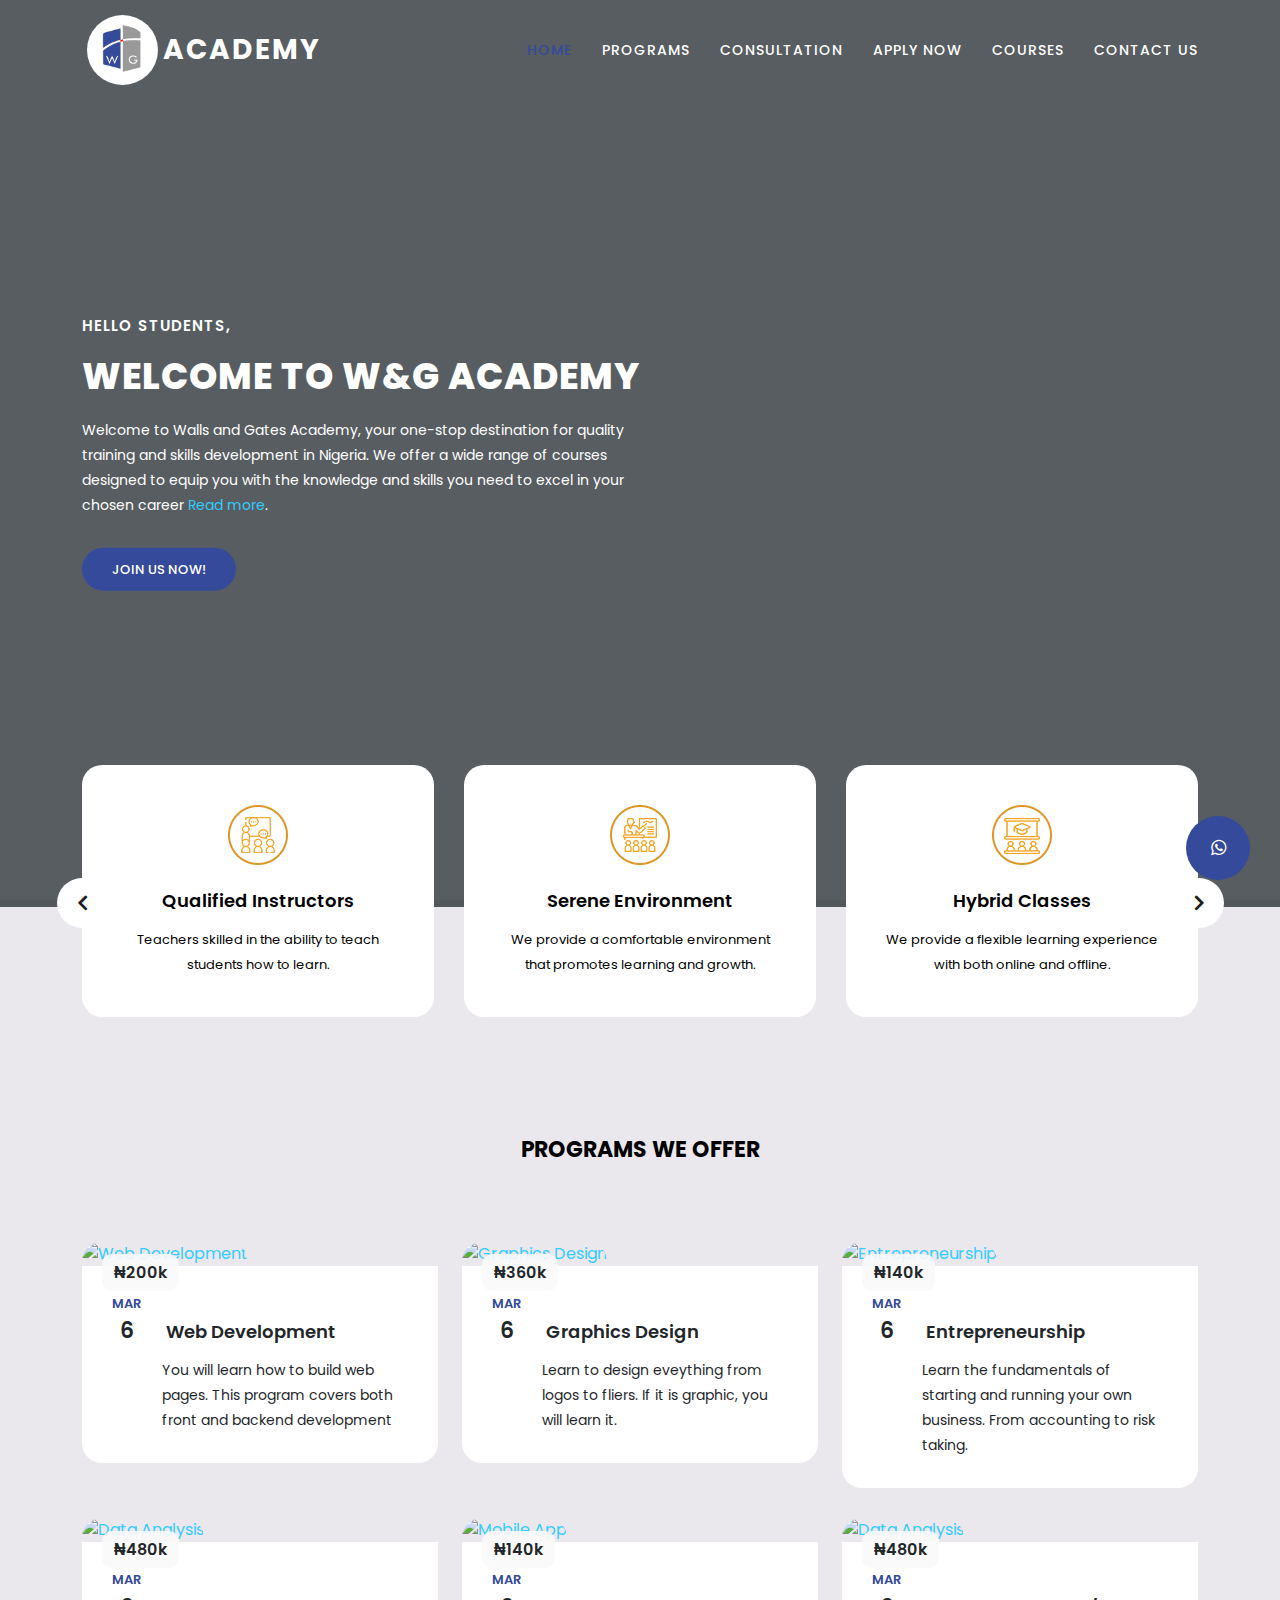
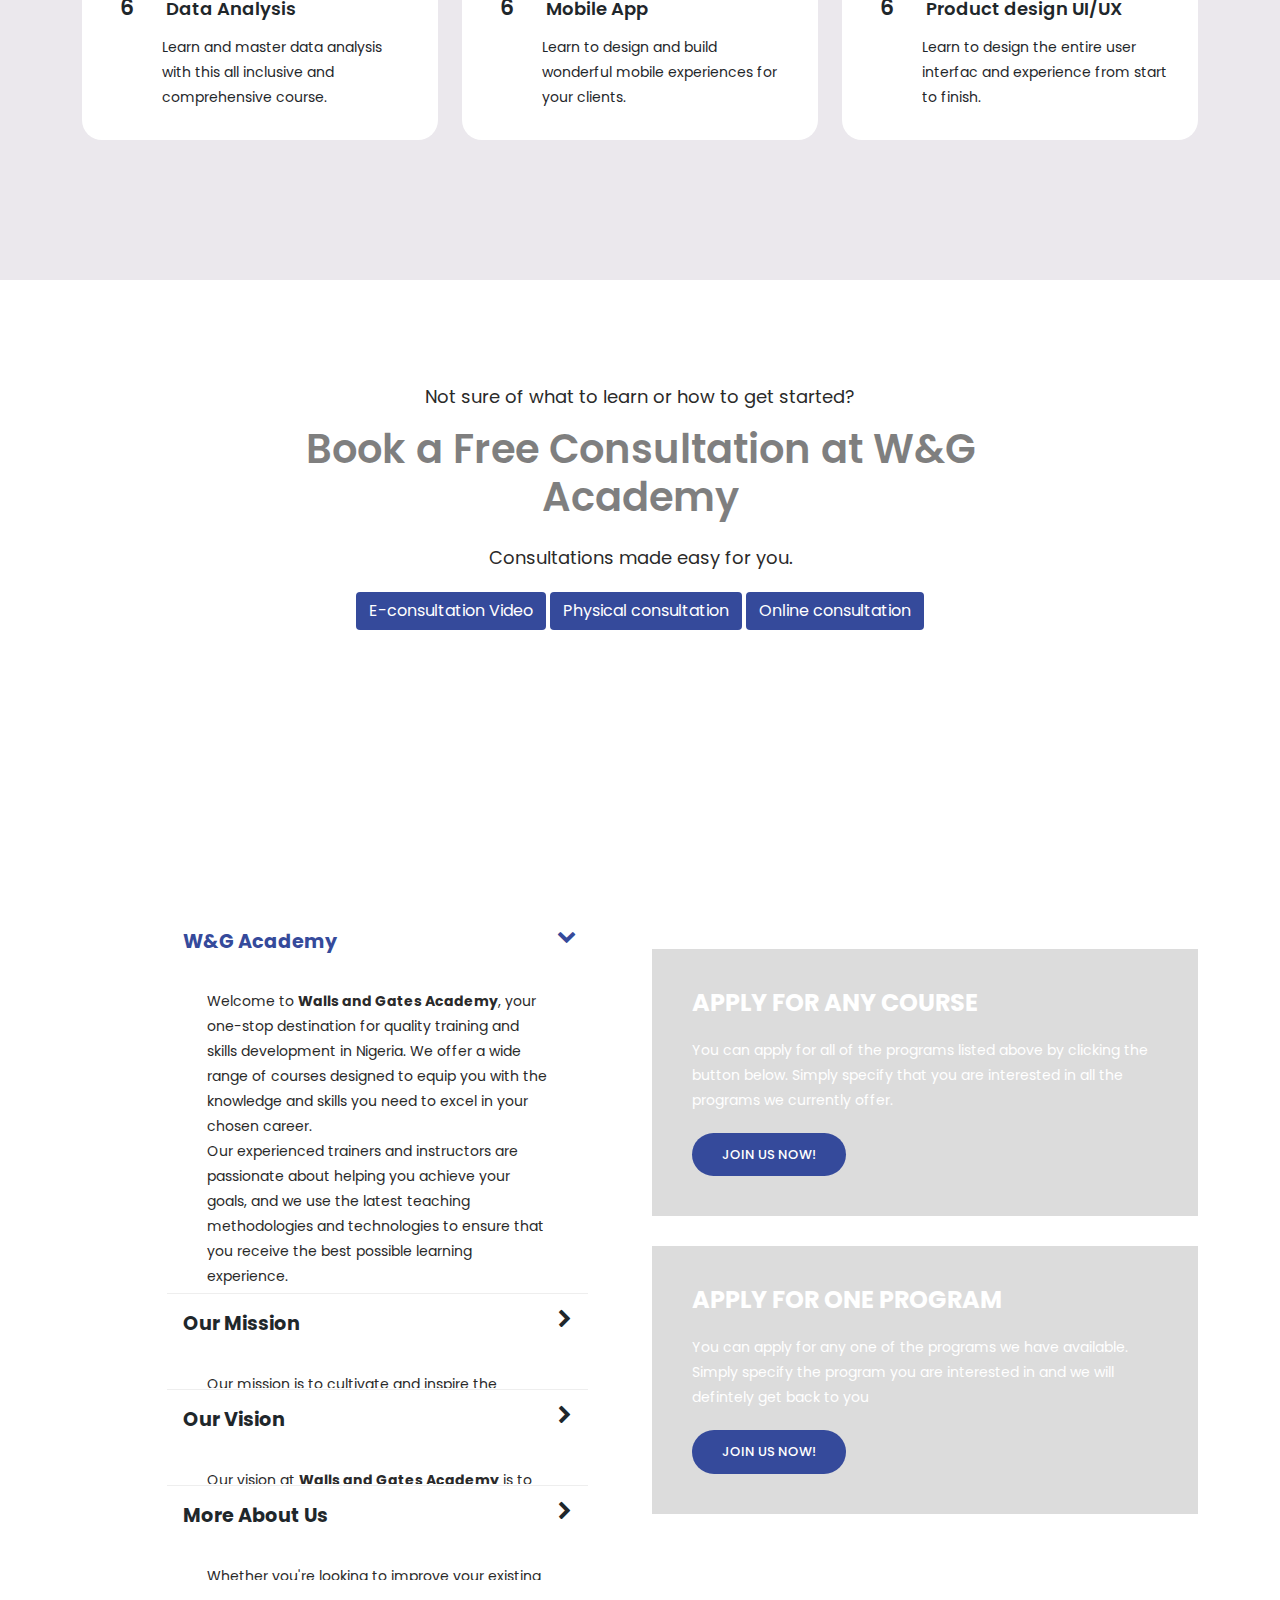
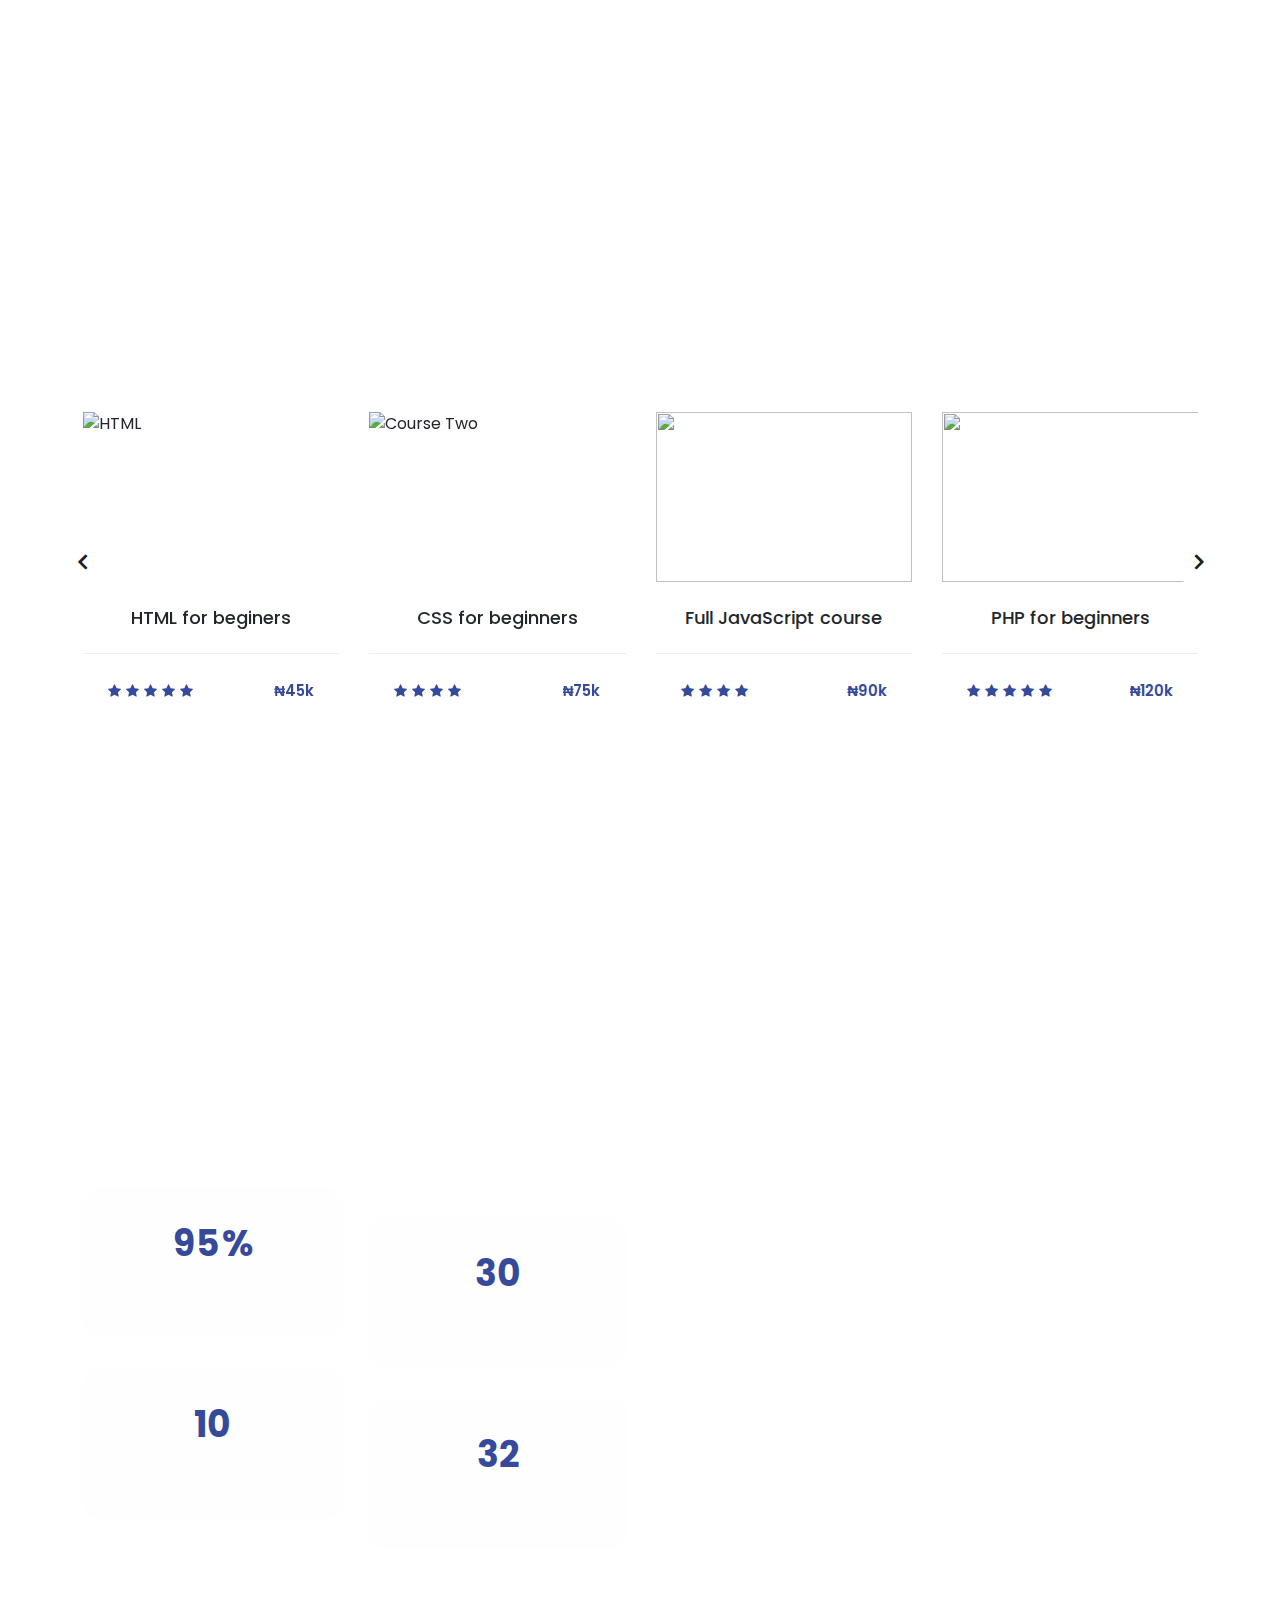
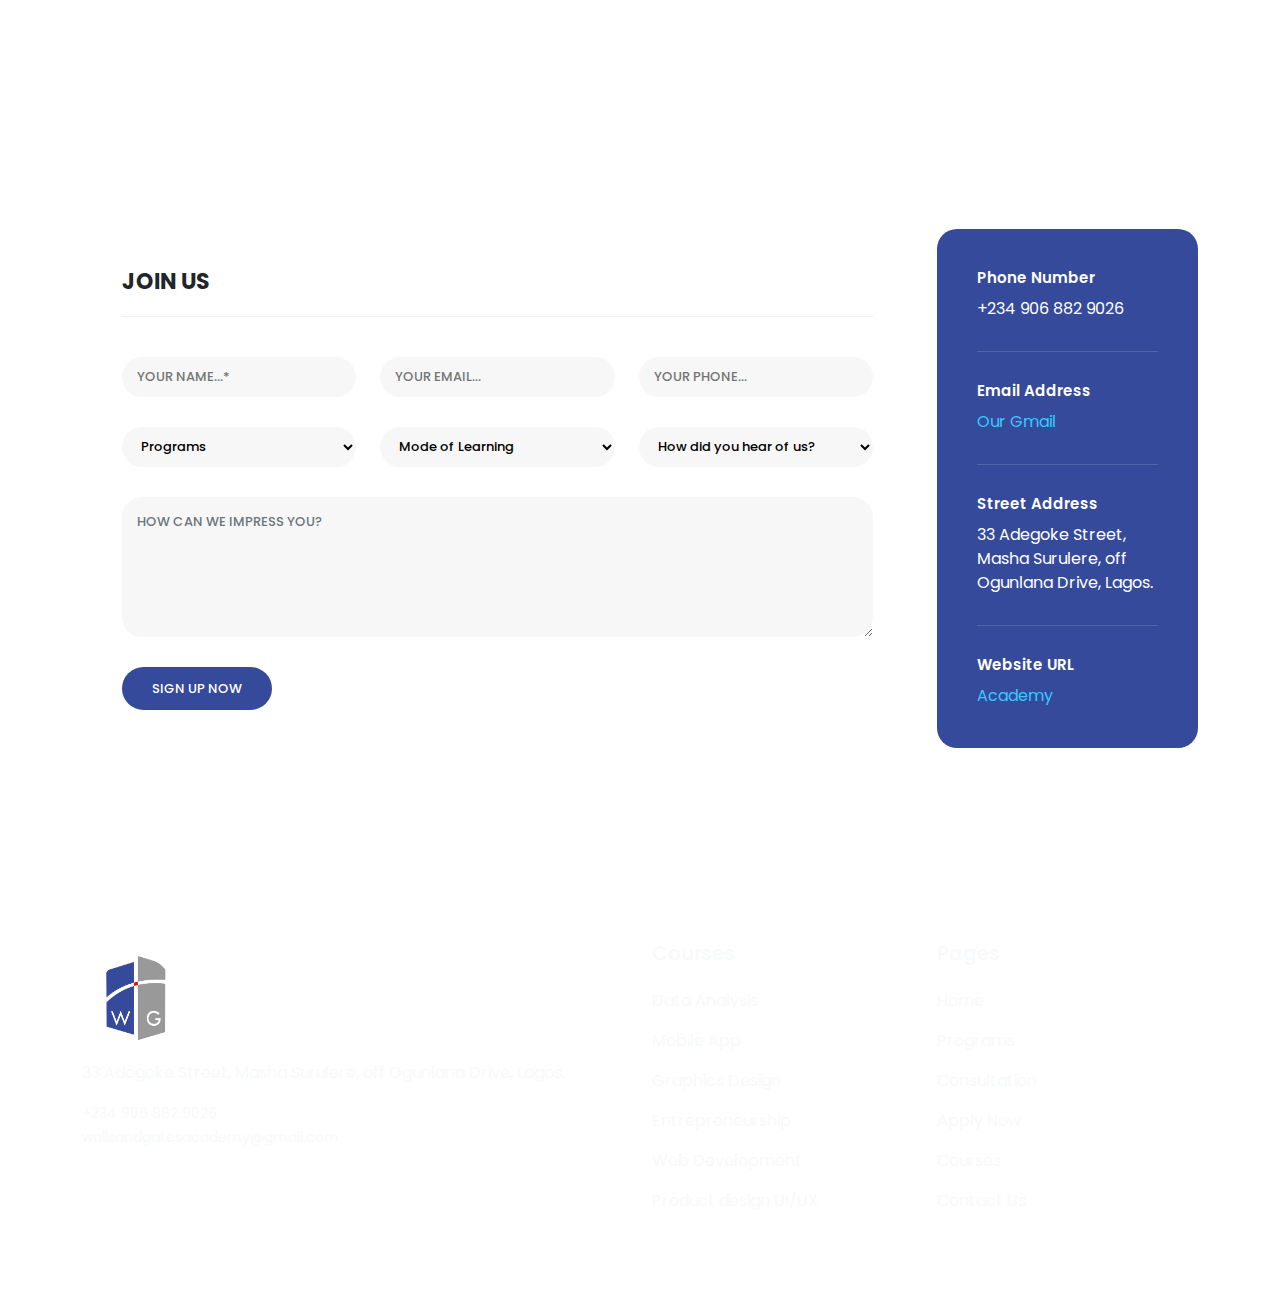
==== index.html @ b7687b54 "made changes" ====
<!DOCTYPE html>
<html lang="en">

  <head>

    <meta charset="utf-8">
    <meta name="viewport" content="width=device-width,initial-scale=1,user-scalable=no, shrink-to-fit=no">
    <!-- <meta name="description" content=""> -->
    <meta name="author" content="joshytheprogrammer">
    <link href="https://fonts.googleapis.com/css?family=Poppins:100,200,300,400,500,600,700,800,900" rel="stylesheet">
    <link rel="icon" type="image/x-icon" href="/favicon.ico">

    <title>Walls and Gates Academy</title>

    <!-- Bootstrap core CSS -->
    <link href="vendor/bootstrap/css/bootstrap.min.css" rel="stylesheet">


    <!-- Additional CSS Files -->
    <link rel="stylesheet" href="assets/css/fontawesome.css">
    <link rel="stylesheet" href="assets/css/style.css">
    <link rel="stylesheet" href="assets/css/owl.css">
    <link rel="stylesheet" href="assets/css/lightbox.css">
  </head>

<body>
  <!-- ***** Header Area Start ***** -->
  <header class="header-area header-sticky">
      <div class="container">
          <div class="row">
              <div class="col-12">
                  <nav class="main-nav">
                      <!-- ***** Logo Start ***** -->
                      <a href="index.html" class="logo">
                        <img src="assets/images/logo_2.png" alt="Logo Image">
                         Academy
                      </a>
                      <!-- ***** Logo End ***** -->
                      <!-- ***** Menu Start ***** -->
                      <ul class="nav">
                          <li class="scroll-to-section"><a href="#top" class="active">Home</a></li>
                          <li><a href="#meetings">Programs</a></li>
                          <li class="scroll-to-section"><a href="#consultation">Consultation</a></li>
                          <li class="scroll-to-section"><a href="#apply">Apply Now</a></li>
                          <!-- <li class="has-sub">
                              <a href="javascript:void(0)">Pages</a>
                              <ul class="sub-menu">
                                  <li><a href="meetings.html">Upcoming Programs</a></li>
                                  <li><a href="meeting-details.html">Meeting Details</a></li>
                              </ul>
                          </li> -->
                          <li class="scroll-to-section"><a href="#courses">Courses</a></li> 
                          <li class="scroll-to-section"><a href="#contact">Contact Us</a></li> 
                      </ul>        
                      <a class='menu-trigger'>
                          <span>Menu</span>
                      </a>
                      <!-- ***** Menu End ***** -->
                  </nav>
              </div>
          </div>
      </div>
  </header>
  <!-- ***** Header Area End ***** -->

  <!-- ***** Main Banner Area Start ***** -->
  <section class="section main-banner" id="top" data-section="section1">
      <video autoplay muted loop id="bg-video">
          <source src="https://res.cloudinary.com/dsgvwxygr/video/upload/v1677576809/wandgacademy/black_students_tvolcu.mp4" type="video/mp4" />
      </video>

      <div class="video-overlay header-text">
          <div class="container">
            <div class="row">
              <div class="col-lg-12">
                <div class="caption">
              <h6>Hello Students,</h6>
              <h2>Welcome to W&G Academy</h2>
              <p>Welcome to Walls and Gates Academy, your one-stop destination for quality training and skills development in Nigeria. We offer a wide range of courses designed to equip you with the knowledge and skills you need to excel in your chosen career <a href="#apply">Read more</a>.</p>
              <div class="main-button-red">
                  <div class="scroll-to-section"><a href="#contact">Join Us Now!</a></div>
              </div>
          </div>
              </div>
            </div>
          </div>
      </div>
  </section>
  
  <!-- ***** Main Banner Area End ***** -->

  <section class="services">
    <div class="container">
      <div class="row">
        <div class="col-lg-12">
          <div class="owl-service-item owl-carousel">
          
            <div class="item">
              <div class="icon">
                <img src="assets/images/service-icon-01.png" alt="">
              </div>
              <div class="down-content">
                <h4>Qualified Instructors</h4>
                <p>Teachers skilled in the ability to teach students how to learn.</p>
              </div>
            </div>
            
            <div class="item">
              <div class="icon">
                <img src="assets/images/service-icon-02.png" alt="">
              </div>
              <div class="down-content">
                <h4>Serene Environment</h4>
                <p>We provide a comfortable environment that promotes learning and growth.</p>
              </div>
            </div>
            
            <div class="item">
              <div class="icon">
                <img src="assets/images/service-icon-03.png" alt="">
              </div>
              <div class="down-content">
                <h4>Hybrid Classes</h4>
                <p>We provide a flexible learning experience with both online and offline.</p>
              </div>
            </div>
            
            <div class="item">
              <div class="icon">
                <img src="assets/images/service-icon-02.png" alt="">
              </div>
              <div class="down-content">
                <h4>Personalized Training</h4>
                <p>Join us for a personalized learning journey that meets your needs and goals.</p>
              </div>
            </div>
            
            <div class="item">
              <div class="icon">
                <img src="assets/images/service-icon-03.png" alt="">
              </div>
              <div class="down-content">
                <h4>Bespoke Courses</h4>
                <p>Enjoy an immersive learning experience that will help you stay ahead of the curve.</p>
              </div>
            </div>

            <div class="item">
              <div class="icon">
                <img src="assets/images/service-icon-03.png" alt="">
              </div>
              <div class="down-content">
                <h4>Affordable Tuition</h4>
                <p>Join us for a transformative learning experience that won't break the bank.</p>
              </div>
            </div>
            
          </div>
        </div>
      </div>
    </div>
  </section>

  <section class="upcoming-meetings" id="meetings">
    <div class="container">
      <div class="row">
        <div class="col-lg-12">
          <div class="section-heading">
            <h2>Programs we offer</h2>
          </div>
        </div>
        <div class="col-lg-12">
          <div class="row">
            <div class="col-lg-4">
              <div class="meeting-item">
                <div class="thumb">
                  <div class="price">
                    <span>₦200k</span>
                  </div>
                  <a href="#l"><img src="https://images.pexels.com/photos/270632/pexels-photo-270632.jpeg?auto=compress&cs=tinysrgb&w=370&h=215&dpr=1" alt="Web Development"></a>
                </div>
                <div class="down-content">
                  <div class="date">
                    <h6>Mar <span>6</span></h6>
                  </div>
                  <a href="#"><h4>Web Development</h4></a>
                  <p>You will learn how to build web pages. This program covers both front and backend development</p>
                </div>
              </div>
            </div>
            <div class="col-lg-4">
              <div class="meeting-item">
                <div class="thumb">
                  <div class="price">
                    <span>₦360k</span>
                  </div>
                  <a href=#"><img src="https://images.pexels.com/photos/1779487/pexels-photo-1779487.jpeg?auto=compress&cs=tinysrgb&w=370&h=215&dpr=1" alt="Graphics Design"></a>
                </div>
                <div class="down-content">
                  <div class="date">
                    <h6>Mar <span>6</span></h6>
                  </div>
                  <a href="#"><h4>Graphics Design</h4></a>
                  <p>Learn to design eveything from logos to fliers. If it is graphic, you will learn it.</p>
                </div>
              </div>
            </div>
            <div class="col-lg-4">
              <div class="meeting-item">
                <div class="thumb">
                  <div class="price">
                    <span>₦140k</span>
                  </div>
                  <a href="#"><img src="https://images.pexels.com/photos/6956183/pexels-photo-6956183.jpeg?auto=compress&cs=tinysrgb&w=370&h=215&dpr=1" alt="Entrepreneurship"></a>
                </div>
                <div class="down-content">
                  <div class="date">
                    <h6>Mar <span>6</span></h6>
                  </div>
                  <a href="#"><h4>Entrepreneurship</h4></a>
                  <p>Learn the fundamentals of starting and running your own business. From accounting to risk taking. </p>
                </div>
              </div>
            </div>
            <div class="col-lg-4">
              <div class="meeting-item">
                <div class="thumb">
                  <div class="price">
                    <span>₦480k</span>
                  </div>
                  <a href="#"><img src="https://images.pexels.com/photos/186461/pexels-photo-186461.jpeg?auto=compress&cs=tinysrgb&w=370&h=215&dpr=1" alt="Data Analysis"></a>
                </div>
                <div class="down-content">
                  <div class="date">
                    <h6>Mar <span>6</span></h6>
                  </div>
                  <a href="#"><h4>Data Analysis</h4></a>
                  <p>Learn and master data analysis with this all inclusive and comprehensive course.</p>
                </div>
              </div>
            </div>
            <div class="col-lg-4">
              <div class="meeting-item">
                <div class="thumb">
                  <div class="price">
                    <span>₦140k</span>
                  </div>
                  <a href="#"><img src="https://images.pexels.com/photos/607812/pexels-photo-607812.jpeg?auto=compress&cs=tinysrgb&w=370&h=215&dpr=1" alt="Mobile App"></a>
                </div>
                <div class="down-content">
                  <div class="date">
                    <h6>Mar <span>6</span></h6>
                  </div>
                  <a href="#"><h4>Mobile App</h4></a>
                  <p>Learn to design and build wonderful mobile experiences for your clients.</p>
                </div>
              </div>
            </div>
            <div class="col-lg-4">
              <div class="meeting-item">
                <div class="thumb">
                  <div class="price">
                    <span>₦480k</span>
                  </div>
                  <a href="#"><img src="https://images.pexels.com/photos/196644/pexels-photo-196644.jpeg?auto=compress&cs=tinysrgb&w=370&h=215&dpr=1" alt="Data Analysis"></a>
                </div>
                <div class="down-content">
                  <div class="date">
                    <h6>Mar <span>6</span></h6>
                  </div>
                  <a href="#"><h4>Product design UI/UX</h4></a>
                  <p>Learn to design the entire user interfac and experience from start to finish.</p>
                </div>
              </div>
            </div>
          </div>
        </div>
      </div>
    </div>
  </section>

  <section class="consultation" id="consultation">
    <div class="container">
      <div class="row justify-content-center">
        <div class="col-md-8 px-3 position-relative text-black-50 mb-3 text-center">
          <p class="mt-4 pe-0">Not sure of what to learn or how to get started?</p>
          <h2 class="display-6 position-relative fc">Book a Free Consultation at W&G Academy</h2>
          <p class="mt-4 mb-2 pe-0">Consultations made easy for you.</p>
          <div class="btn-links">
            <a class="btn" href="https://www.youtube.com/embed/AdORN0Irp7Y">E-consultation Video</a>
            <a class="btn" href="https://wa.me/2349068829026?text=Hello%20WG%20Academy%2C%20I%20would%20like%20to%20book%20a%20physical%20consultation">Physical consultation</a>
            <a class="btn" href="https://wa.me/2349068829026?text=Hello%20WG%20Academy%2C%20I%20would%20like%20to%20book%20an%20online%20consultation">Online consultation</a>
          </div>
        </div>
      </div>
    </div>
  </section>

  <section class="apply-now" id="apply">
    <div class="container">
      <div class="row">
        <div class="col-lg-6">
          <div class="accordions is-first-expanded">
            <article class="accordion">
                <div class="accordion-head">
                    <span>W&G Academy</span>
                    <span class="icon">
                        <i class="icon fa fa-chevron-right"></i>
                    </span>
                </div>
                <div class="accordion-body">
                    <div class="content">
                        <p>Welcome to <b>Walls and Gates Academy</b>, your one-stop destination for quality training and skills development in Nigeria. We offer a wide range of courses designed to equip you with the knowledge and skills you need to excel in your chosen career. <br>
                        Our experienced trainers and instructors are passionate about helping you achieve your goals, and we use the latest teaching methodologies and technologies to ensure that you receive the best possible learning experience.</p>
                    </div>
                </div>
            </article>
            <article class="accordion">
                <div class="accordion-head">
                    <span>Our Mission</span>
                    <span class="icon">
                        <i class="icon fa fa-chevron-right"></i>
                    </span>
                </div>
                <div class="accordion-body">
                    <div class="content">
                        <p>Our mission is to cultivate and inspire the leaders of tomorrow by fostering a learning environment that encourages curiosity, creativity, and critical thinking. <br> We believe in the power of education to transform lives and communities, and we are committed to providing our students with the knowledge, skills, and experiences they need to succeed in a rapidly changing world. <br> Our goal is to create a supportive and inclusive community where every student feels valued, challenged, and empowered to reach their full potential.</p>
                    </div>
                </div>
            </article>
            <article class="accordion">
                <div class="accordion-head">
                    <span>Our Vision</span>
                    <span class="icon">
                        <i class="icon fa fa-chevron-right"></i>
                    </span>
                </div>
                <div class="accordion-body">
                    <div class="content">
                        <p>Our vision at <b>Walls and Gates Academy</b> is to empower and inspire the next generation of Nigerian leaders through a trans-formative educational experience that cultivates critical thinking, creative problem solving, and a lifelong love for learning and growing. <br> We strive to create a diverse and inclusive community that values each student's unique talent and provides them with the tools and opportunities to reach their full potential while making a positive impact on the world.</p>
                    </div>
                </div>
            </article>
            <article class="accordion last-accordion">
                <div class="accordion-head">
                    <span>More About Us</span>
                    <span class="icon">
                        <i class="icon fa fa-chevron-right"></i>
                    </span>
                </div>
                <div class="accordion-body">
                    <div class="content">
                        <p>
                          Whether you're looking to improve your existing skills, gain new ones, or start a new career, we have the right course for you. Our courses are tailored to meet the needs of both individuals and corporate organizations, and we offer flexible scheduling options to accommodate your busy lifestyle. <br> At <b>Walls and Gates Academy</b>, we believe that learning should be fun and engaging, which is why we incorporate interactive activities, case studies, and real-world scenarios into our training programs. This not only makes learning more enjoyable but also helps you to retain information better and apply what you have learned in your workplace. <br>
                          So, why wait? Start your journey to success today by enrolling in one of our courses. Browse our course catalog, read reviews from our satisfied students, and contact us to schedule a consultation with one of our trainers. Let us help you reach your full potential!</p>
                    </div>
                </div>
            </article>
        </div>
        </div>
        <div class="col-lg-6 align-self-center">
          <div class="row">
            <div class="col-lg-12">
              <div class="item">
                <h3>APPLY FOR ANY COURSE</h3>
                <p>You can apply for all of the programs listed above by clicking the button below. Simply specify that you are interested in all the programs we currently offer.</p>
                <div class="main-button-red">
                  <div class="scroll-to-section"><a href="#contact">Join Us Now!</a></div>
              </div>
              </div>
            </div>
            <div class="col-lg-12">
              <div class="item">
                <h3>APPLY FOR ONE PROGRAM</h3>
                <p>You can apply for any one of the programs we have available. Simply specify the program you are interested in and we will defintely get back to you</p>
                <div class="main-button-yellow">
                  <div class="scroll-to-section"><a href="#courses">Join Us Now!</a></div>
              </div>
              </div>
            </div>
          </div>
        </div>
      </div>
    </div>
  </section>

  <section class="our-courses" id="courses">
    <div class="container">
      <div class="row">
        <div class="col-lg-12">
          <div class="section-heading">
            <h2>Our Popular Courses</h2>
          </div>
        </div>
        <div class="col-lg-12">
          <div class="owl-courses-item owl-carousel">
            <div class="item">
              <img src="https://images.pexels.com/photos/14553709/pexels-photo-14553709.jpeg?auto=compress&cs=tinysrgb&w=270&h=170&dpr=1" alt="HTML">
              <div class="down-content">
                <h4>HTML for beginers</h4>
                <div class="info">
                  <div class="row">
                    <div class="col-8">
                      <ul>
                        <li><i class="fa fa-star"></i></li>
                        <li><i class="fa fa-star"></i></li>
                        <li><i class="fa fa-star"></i></li>
                        <li><i class="fa fa-star"></i></li>
                        <li><i class="fa fa-star"></i></li>
                      </ul>
                    </div>
                    <div class="col-4">
                       <span>₦45k</span>
                    </div>
                  </div>
                </div>
              </div>
            </div>
            <div class="item">
              <img src="https://images.pexels.com/photos/14553706/pexels-photo-14553706.jpeg?auto=compress&cs=tinysrgb&w=270&h=170&dpr=1" alt="Course Two">
              <div class="down-content">
                <h4>CSS for beginners</h4>
                <div class="info">
                  <div class="row">
                    <div class="col-8">
                      <ul>
                        <li><i class="fa fa-star"></i></li>
                        <li><i class="fa fa-star"></i></li>
                        <li><i class="fa fa-star"></i></li>
                        <li><i class="fa fa-star"></i></li>
                      </ul>
                    </div>
                    <div class="col-4">
                       <span>₦75k</span>
                    </div>
                  </div>
                </div>
              </div>
            </div>
            <div class="item">
              <img src="https://images.pexels.com/photos/6424583/pexels-photo-6424583.jpeg?auto=compress&cs=tinysrgb&w=270&h=170&dpr=1" alt="">
              <div class="down-content">
                <h4>Full JavaScript course</h4>
                <div class="info">
                  <div class="row">
                    <div class="col-8">
                      <ul>
                        <li><i class="fa fa-star"></i></li>
                        <li><i class="fa fa-star"></i></li>
                        <li><i class="fa fa-star"></i></li>
                        <li><i class="fa fa-star"></i></li>
                      </ul>
                    </div>
                    <div class="col-4">
                       <span>₦90k</span>
                    </div>
                  </div>
                </div>
              </div>
            </div>
            <div class="item">
              <img src="https://images.pexels.com/photos/6424583/pexels-photo-6424583.jpeg?auto=compress&cs=tinysrgb&w=270&h=170&dpr=1" alt="">
              <div class="down-content">
                <h4>PHP for beginners</h4>
                <div class="info">
                  <div class="row">
                    <div class="col-8">
                      <ul>
                        <li><i class="fa fa-star"></i></li>
                        <li><i class="fa fa-star"></i></li>
                        <li><i class="fa fa-star"></i></li>
                        <li><i class="fa fa-star"></i></li>
                        <li><i class="fa fa-star"></i></li>
                      </ul>
                    </div>
                    <div class="col-4">
                       <span>₦120k</span>
                    </div>
                  </div>
                </div>
              </div>
            </div>
            <div class="item">
              <img src="https://images.unsplash.com/photo-1662026911591-335639b11db6?ixlib=rb-4.0.3&ixid=MnwxMjA3fDB8MHxwaG90by1wYWdlfHx8fGVufDB8fHx8&auto=format&fit=crop&w=862&q=80" alt="">
              <div class="down-content">
                <h4>Mastering SQL</h4>
                <div class="info">
                  <div class="row">
                    <div class="col-8">
                      <ul>
                        <li><i class="fa fa-star"></i></li>
                        <li><i class="fa fa-star"></i></li>
                        <li><i class="fa fa-star"></i></li>
                        <li><i class="fa fa-star"></i></li>
                        <li><i class="fa fa-star"></i></li>
                      </ul>
                    </div>
                    <div class="col-4">
                       <span>₦50k</span>
                    </div>
                  </div>
                </div>
              </div>
            </div>
            <div class="item">
              <img src="https://images.pexels.com/photos/6155010/pexels-photo-6155010.jpeg?auto=compress&cs=tinysrgb&w=270&h=170&dpr=1" alt="">
              <div class="down-content">
                <h4>Mastering Photoshop</h4>
                <div class="info">
                  <div class="row">
                    <div class="col-8">
                      <ul>
                        <li><i class="fa fa-star"></i></li>
                        <li><i class="fa fa-star"></i></li>
                        <li><i class="fa fa-star"></i></li>
                        <li><i class="fa fa-star"></i></li>
                        <li><i class="fa fa-star"></i></li>
                      </ul>
                    </div>
                    <div class="col-4">
                       <span>₦270k</span>
                    </div>
                  </div>
                </div>
              </div>
            </div>
            <div class="item">
              <img src="https://images.pexels.com/photos/374563/pexels-photo-374563.jpeg?auto=compress&cs=tinysrgb&w=270&h=170&dpr=1" alt="">
              <div class="down-content">
                <h4>Python for beginners</h4>
                <div class="info">
                  <div class="row">
                    <div class="col-8">
                      <ul>
                        <li><i class="fa fa-star"></i></li>
                        <li><i class="fa fa-star"></i></li>
                        <li><i class="fa fa-star"></i></li>
                        <li><i class="fa fa-star"></i></li>
                        <li><i class="fa fa-star"></i></li>
                      </ul>
                    </div>
                    <div class="col-4">
                       <span>₦300k</span>
                    </div>
                  </div>
                </div>
              </div>
            </div>
            <div class="item">
              <img src="https://images.pexels.com/photos/2599244/pexels-photo-2599244.jpeg?auto=compress&cs=tinysrgb&w=270&h=170&dpr=1" alt="">
              <div class="down-content">
                <h4>Machine Learning</h4>
                <div class="info">
                  <div class="row">
                    <div class="col-8">
                      <ul>
                        <li><i class="fa fa-star"></i></li>
                        <li><i class="fa fa-star"></i></li>
                        <li><i class="fa fa-star"></i></li>
                        <li><i class="fa fa-star"></i></li>
                        <li><i class="fa fa-star"></i></li>
                      </ul>
                    </div>
                    <div class="col-4">
                       <span>₦1500k</span>
                    </div>
                  </div>
                </div>
              </div>
            </div>
            <div class="item">
              <img src="https://img-c.udemycdn.com/course/240x135/1197206_7201_4.jpg" alt="">
              <div class="down-content">
                <h4>Mastering Illustrator</h4>
                <div class="info">
                  <div class="row">
                    <div class="col-8">
                      <ul>
                        <li><i class="fa fa-star"></i></li>
                        <li><i class="fa fa-star"></i></li>
                        <li><i class="fa fa-star"></i></li>
                        <li><i class="fa fa-star"></i></li>
                        <li><i class="fa fa-star"></i></li>
                      </ul>
                    </div>
                    <div class="col-4">
                       <span>₦400k</span>
                    </div>
                  </div>
                </div>
              </div>
            </div>
            <div class="item">
              <img src="https://images.pexels.com/photos/5054208/pexels-photo-5054208.jpeg?auto=compress&cs=tinysrgb&w=270&h=170&dpr=1" alt="">
              <div class="down-content">
                <h4>Mastering Premier Pro</h4>
                <div class="info">
                  <div class="row">
                    <div class="col-8">
                      <ul>
                        <li><i class="fa fa-star"></i></li>
                        <li><i class="fa fa-star"></i></li>
                        <li><i class="fa fa-star"></i></li>
                        <li><i class="fa fa-star"></i></li>
                        <li><i class="fa fa-star"></i></li>
                      </ul>
                    </div>
                    <div class="col-4">
                       <span>₦480k</span>
                    </div>
                  </div>
                </div>
              </div>
            </div>
          </div>
        </div>
      </div>
    </div>
  </section>

  <section class="our-facts">
    <div class="container">
      <div class="row">
        <div class="col-lg-6">
          <div class="row">
            <div class="col-lg-12">
              <h2>A Few Facts About Our Academy</h2>
            </div>
            <div class="col-lg-6">
              <div class="row">
                <div class="col-12">
                  <div class="count-area-content percentage">
                    <div class="count-digit">95</div>
                    <div class="count-title">Completed rate</div>
                  </div>
                </div>
                <div class="col-12">
                  <div class="count-area-content">
                    <div class="count-digit">10</div>
                    <div class="count-title">Internships</div>
                  </div>
                </div>
              </div>
            </div>
            <div class="col-lg-6">
              <div class="row">
                <div class="col-12">
                  <div class="count-area-content new-students">
                    <div class="count-digit">30</div>
                    <div class="count-title">Available courses</div>
                  </div>
                </div> 
                <div class="col-12">
                  <div class="count-area-content">
                    <div class="count-digit">32</div>
                    <div class="count-title">Awards</div>
                  </div>
                </div>
              </div>
            </div>
          </div>
        </div> 
        <div class="col-lg-6 align-self-center">
          <div class="video">
            <a href="https://www.youtube.com/watch?v=HndV87XpkWg" target="_blank"><img src="assets/images/play-icon.png" alt=""></a>
          </div>
        </div>
      </div>
    </div>
  </section>

  <section class="contact-us" id="contact">
    <div class="container">
      <div class="row">
        <div class="col-lg-9 align-self-center">
          <div class="row">
            <div class="col-lg-12">
              <form id="contact" action="" method="post">
                <div class="row">
                  <div class="col-lg-12">
                    <h2>Join Us</h2>
                  </div>
                  <div class="col-lg-4">
                    <fieldset>
                      <input name="name" type="text" id="name" placeholder="YOUR NAME...*" required="">
                    </fieldset>
                  </div>
                  <div class="col-lg-4">
                    <fieldset>
                      <input name="email" type="text" id="email" pattern="[^ @]*@[^ @]*" placeholder="YOUR EMAIL..." required="">
                    </fieldset>
                  </div>
                  <div class="col-lg-4">
                    <fieldset>
                      <!-- <input name="phone" type="text" id="phone" placeholder="YOUR PHONE..." pattern="/(^[0]\d{10}$)|(^[\+]?[234]\d{12}$)/gm" required=""> -->
                      <input name="phone" type="tel" id="phone" placeholder="YOUR PHONE..." required="">
                    </fieldset>
                  </div>
                  <div class="col-lg-4">
                    <fieldset>
                      <!-- <input name="subject" type="text" id="subject" placeholder="SUBJECT...*" required=""> -->
                      <select name="subject" id="subject">
                        <option value="" selected disabled>Programs</option>
                        <option value="">All</option>
                        <option value="">Web development</option>
                        <option value="">Graphics design</option>
                        <option value="">Entrepreneurship</option>
                        <option value="">Data Analysis</option>
                      </select>
                    </fieldset>
                  </div>
                  <div class="col-lg-4">
                    <fieldset>
                      <select name="mode" id="mode">
                        <option value="" selected disabled>Mode of Learning</option>
                        <option value="">Physical</option>
                        <option value="">Hybrid (Physical and Online)</option>
                        <option value="">Online</option>
                      </select>
                    </fieldset>
                  </div>
                  <div class="col-lg-4">
                    <fieldset>
                      <select name="means" id="means">
                        <option value="" selected disabled>How did you hear of us?</option>
                        <option value="">Facebook</option>
                        <option value="">Instagram</option>
                        <option value="">Tiktok</option>
                        <option value="">A Friend</option>
                      </select>
                    </fieldset>
                  </div>
                  <div class="col-lg-12">
                    <fieldset>
                      <textarea name="message" type="text" class="form-control" id="message" placeholder="HOW CAN WE IMPRESS YOU?" required=""></textarea>
                    </fieldset>
                  </div>
                  <div class="col-lg-12">
                    <fieldset>
                      <button type="submit" id="form-submit" class="button">SIGN UP NOW</button>
                    </fieldset>
                  </div>
                </div>
              </form>
            </div>
          </div>
        </div>
        <div class="col-lg-3">
          <div class="right-info">
            <ul>
              <li>
                <h6>Phone Number</h6>
                <span>+234 906 882 9026</span>
              </li>
              <li>
                <h6>Email Address</h6>
                <span><a href="mailto:wallsandgatesacademy@gmail.com">Our Gmail</a></span>
              </li>
              <li>
                <h6>Street Address</h6>
                <span>33 Adegoke Street, Masha Surulere, off Ogunlana Drive, Lagos.</span>
              </li>
              <li>
                <h6>Website URL</h6>
                <span><a href="https://academy.wallsandgates.com.ng">Academy</a></span>
              </li>
            </ul>
          </div>
        </div>
      </div>
    </div>
    <div class="footer">
      <div class="container">
        <div class="row justify-content-center">
          <div class="col-lg-6">
            <a href="index.html" class="logo">
              <img src="assets/images/logo_2.png" alt="Logo Image">
            </a>
            <div class="mb-3 text-light">33 Adegoke Street, Masha Surulere, off Ogunlana Drive, Lagos.</div>
            <div class="m text-light">
              <small class="mb-2">
                <a href="tel:+2349068829026" class="text-decoration-none text-reset">+234 906 882 9026</a>
              </small>
              <br>
              <small class="mb-2">
                <a href="mailto:wallsandgatesacademy@gmail.com" class="text-decoration-none text-reset">wallsandgatesacademy@gmail.com</a>
              </small>
              <p class="mt-4">
                Copyright © 2023 Walls and Gates, Ltd. All Rights Reserved. 
                <br>
                <p style="display: none;">Design: <a href="https://joshytheprogrammer.com" target="_parent" title="This website was desgined and built by joshytheprogrammer">joshytheprogrammer</a></p>
                <br>
              </p>
            </div>
          </div>
          <div class="item mb-3 col-md-3">
            <h5 class="text-light mb-4">Courses</h5>
            <ul class="nav flex-column">
              <li class="nav-item mb-3">
                <a href="https://wanddacademy.com/data-analysis" class="nav-link p-0 text-light">Data Analysis</a>
              </li>
              <li class="nav-item mb-3">
                <a href="https://wanddacademy.com/data-analysis" class="nav-link p-0 text-light">Mobile App</a>
              </li>
              <li class="nav-item mb-3">
                <a href="https://wanddacademy.com/graphics-design" class="nav-link p-0 text-light">Graphics Design</a>
              </li>
              <li class="nav-item mb-3">
                <a href="https://wanddacademy.com/digital-marketing" class="nav-link p-0 text-light">Entrepreneurship</a>
              </li>
              <li class="nav-item mb-3">
                <a href="https://wanddacademy.com/web-development" class="nav-link p-0 text-light">Web Development</a>
              </li>
              <li class="nav-item mb-3">
                <a href="https://wanddacademy.com/product-design" class="nav-link p-0 text-light">Product design UI/UX</a>
              </li>
            </ul>
          </div>
          <div class="item mb-3 col-md-3">
            <h5 class="text-light mb-4">Pages</h5>
            <ul class="nav flex-column">
              <li class="nav-item mb-3">
                <a href="#" class="nav-link p-0 text-light">Home</a>
              </li>
              <li class="nav-item mb-3">
                <a href="#meetings" class="nav-link p-0 text-light">Programs</a>
              </li>
              <li class="nav-item mb-3">
                <a href="#consultation" class="nav-link p-0 text-light">Consultation</a>
              </li>
              <li class="nav-item mb-3">
                <a href="#apply" class="nav-link p-0 text-light">Apply Now</a>
              </li>
              <li class="nav-item mb-3">
                <a href="#courses" class="nav-link p-0 text-light">Courses</a>
              </li>
              <li class="nav-item mb-3">
                <a href="#contact" class="nav-link p-0 text-light">Contact Us</a>
              </li>
            </ul>
          </div>
        </div>
      </div>
    </div>
  </section>

  <a href="https://api.whatsapp.com/send?phone=2349068829026" id="whatsapp-btn" target="_blank" title="Speak to us on whatsapp">
    <i class="fa fa-whatsapp" aria-hidden="true"></i>
  </a>

  <!-- Scripts -->
  <!-- Bootstrap core JavaScript -->
    <script src="vendor/bootstrap/js/bootstrap.bundle.min.js"></script>

    <script src="assets/js/isotope.min.js"></script>
    <script src="assets/js/owl-carousel.js"></script>
    <script src="assets/js/lightbox.js"></script>
    <script src="assets/js/tabs.js"></script>
    <script src="assets/js/video.js"></script>
    <script src="assets/js/slick-slider.js"></script>
    <script src="assets/js/custom.js"></script>
    <script>
        //according to loftblog tut
        $('.nav li:first').addClass('active');

        var showSection = function showSection(section, isAnimate) {
          var
          direction = section.replace(/#/, ''),
          reqSection = $('.section').filter('[data-section="' + direction + '"]'),
          reqSectionPos = reqSection.offset().top - 0;

          if (isAnimate) {
            $('body, html').animate({
              scrollTop: reqSectionPos },
            800);
          } else {
            $('body, html').scrollTop(reqSectionPos);
          }

        };

        var checkSection = function checkSection() {
          $('.section').each(function () {
            var
            $this = $(this),
            topEdge = $this.offset().top - 80,
            bottomEdge = topEdge + $this.height(),
            wScroll = $(window).scrollTop();
            if (topEdge < wScroll && bottomEdge > wScroll) {
              var
              currentId = $this.data('section'),
              reqLink = $('a').filter('[href*=\\#' + currentId + ']');
              reqLink.closest('li').addClass('active').
              siblings().removeClass('active');
            }
          });
        };

        $('.main-menu, .responsive-menu, .scroll-to-section').on('click', 'a', function (e) {
          e.prDefault();
          showSection($(this).attr('href'), true);
        });

        $(window).scroll(function () {
          checkSection();
        });
    </script>
</body>

</body>
</html>
---- assets/css/style.css ----
:root {
  --primary: #354A9B;
  --secondary: #354A9B;
  --light: #fff;
}

@import url("https://fonts.googleapis.com/css?family=Poppins:100,200,300,400,500,600,700,800,900");


html, body, div, span, applet, object, iframe, h1, h2, h3, h4, h5, h6, p, blockquote, div
pre, a, abbr, acronym, address, big, cite, code, del, dfn, em, font, img, ins, kbd, q,
s, samp, small, strike, strong, sub, sup, tt, var, b, u, i, center, dl, dt, dd, ol, ul, li,
figure, header, nav, section, article, aside, footer, figcaption {
  margin: 0;
  padding: 0;
  border: 0;
  outline: 0;
}

.clearfix:after {
  content: ".";
  display: block;
  clear: both;
  visibility: hidden;
  line-height: 0;
  height: 0;
}

.clearfix {
  display: inline-block;
}

html[xmlns] .clearfix {
  display: block;
}

* html .clearfix {
  height: 1%;
}

ul, li {
  padding: 0;
  margin: 0;
  list-style: none;
}

header, nav, section, article, aside, footer, hgroup {
  display: block;
}

* {
  box-sizing: border-box;
}

html, body {
  font-family: 'Poppins', sans-serif;
  font-weight: 400;
  background-color: var(--light);
  font-size: 16px;
  -ms-text-size-adjust: 100%;
  -webkit-font-smoothing: antialiased;
  -moz-osx-font-smoothing: grayscale;
}

a {
  text-decoration: none !important;
  color: #3CF;
}

a:hover {
	color: #FC3;
}

h1, h2, h3, h4, h5, h6 {
  margin-top: 0px;
  margin-bottom: 0px;
}

ul {
  margin-bottom: 0px;
}

p {
  font-size: 14px;
  line-height: 25px;
  color: #2a2a2a;
}

img {
  width: 100%;
  overflow: hidden;
}

/* 
---------------------------------------------
global styles
--------------------------------------------- 
*/
html,
body {
  background: var(--light);
  font-family: 'Poppins', sans-serif;
}

::selection {
  background: var(--secondary);
  color: var(--light);
}

::-moz-selection {
  background: var(--secondary);
  color: var(--light);
}

@media (max-width: 991px) {
  html, body {
    overflow-x: hidden;
  }
  .mobile-top-fix {
    margin-top: 30px;
    margin-bottom: 0px;
  }
  .mobile-bottom-fix {
    margin-bottom: 30px;
  }
  .mobile-bottom-fix-big {
    margin-bottom: 60px;
  }
}

.main-button-red a {
  font-size: 13px;
  color: var(--light);
  background-color: var(--primary);
  padding: 12px 30px;
  display: inline-block;
  border-radius: 22px;
  font-weight: 500;
  text-transform: uppercase;
  transition: all .3s;
}

.main-button-red a:hover {
  opacity: 0.9;
}

.main-button-yellow a {
  font-size: 13px;
  color: var(--light);
  background-color: var(--secondary);
  padding: 12px 30px;
  display: inline-block;
  border-radius: 22px;
  font-weight: 500;
  text-transform: uppercase;
  transition: all .3s;
}

.main-button-yellow a:hover {
  opacity: 1;
  background-color: var(--primary);
}

.section-heading h2 {
  line-height: 40px;
  margin-top: 0px;
  margin-bottom: 50px; 
  padding-bottom: 20px;
  border-bottom: 1px solid rgba(250,250,250,0.15);
  font-size: 22px;
  font-weight: 700;
  text-transform: uppercase;
  color: var(--light);
  /* color: #000; */
}

.background-header {
  background-color: var(--light)!important;
  height: 80px!important;
  position: fixed!important;
  top: 0!important;
  left: 0;
  right: 0;
  box-shadow: 0px 0px 10px rgba(0,0,0,0.15)!important;
}

.background-header .main-nav .nav li a {
  color: #1e1e1e!important;
}

.background-header .logo,
.background-header .main-nav .nav li a {
  color: #1e1e1e!important;
}

.background-header .main-nav .nav li:hover a {
  color: #fb5849!important;
}

.background-header .nav li a.active {
  color: #fb5849!important;
}

.header-area {
  /* background-color: rgba(250,250,250,0.15); */
  position: absolute;
  top: 0;
  left: 0;
  right: 0;
  z-index: 100;
  -webkit-transition: all .5s ease 0s;
  -moz-transition: all .5s ease 0s;
  -o-transition: all .5s ease 0s;
  transition: all .5s ease 0s;
}

.header-area .main-nav {
  min-height: 80px;
  background: transparent;

  display: flex;
  justify-content: space-between;
}

.header-area .main-nav .logo {
  line-height: 100px;
  color: var(--light);
  font-size: 28px;
  font-weight: 700;
  text-transform: uppercase;
  letter-spacing: 2px;
  /* float: left; */
  -webkit-transition: all 0.3s ease 0s;
  -moz-transition: all 0.3s ease 0s;
  -o-transition: all 0.3s ease 0s;
  transition: all 0.3s ease 0s;
}

.header-area .main-nav .logo {
  display: flex;
  flex-direction: row;
  justify-content: space-around;
  align-items: center;
}

.header-area .main-nav .logo img {
  max-height: 70px;
  background: var(--light);
  border-radius: 50%;
  padding: 10px;
  margin: 5px;
}

.background-header .main-nav .logo {
  line-height: 75px;
}

.background-header .nav {
  margin-top: 20px !important;
}

.header-area .main-nav .nav {
  /* float: right; */
  margin-top: 30px;
  margin-right: 0px;
  background-color: transparent;
  -webkit-transition: all 0.3s ease 0s;
  -moz-transition: all 0.3s ease 0s;
  -o-transition: all 0.3s ease 0s;
  transition: all 0.3s ease 0s;
  position: relative;
  z-index: 999;
}

.header-area .main-nav .nav li {
  padding-left: 15px;
  padding-right: 15px;
}

.header-area .main-nav .nav li:last-child {
  padding-right: 0px;
}

.header-area .main-nav .nav li a {
  display: block;
  font-weight: 500;
  font-size: 14px;
  text-transform: uppercase;
  color: var(--light);
  -webkit-transition: all 0.3s ease 0s;
  -moz-transition: all 0.3s ease 0s;
  -o-transition: all 0.3s ease 0s;
  transition: all 0.3s ease 0s;
  height: 40px;
  line-height: 40px;
  border: transparent;
  letter-spacing: 1px;
}

.header-area .main-nav .nav li:hover a,
.header-area .main-nav .nav li a.active {
  color: var(--secondary)!important;
}

.background-header .main-nav .nav li:hover a,
.background-header .main-nav .nav li a.active {
  color: var(--secondary)!important;
  opacity: 1;
}

.header-area .main-nav .nav li.has-sub {
  position: relative;
  padding-right: 15px;
}

.header-area .main-nav .nav li.has-sub:after {
  font-family: FontAwesome;
  content: "\f107";
  font-size: 12px;
  color: var(--light);
  position: absolute;
  right: 5px;
  top: 12px;
}

.background-header .main-nav .nav li.has-sub:after {
  color: #1e1e1e;
}

.header-area .main-nav .nav li.has-sub ul.sub-menu {
  position: absolute;
  width: 200px;
  box-shadow: 0 2px 28px 0 rgba(0, 0, 0, 0.06);
  overflow: hidden;
  top: 40px;
  opacity: 0;
  transition: all .3s;
  transform: translateY(+2em);
  visibility: hidden;
  z-index: -1;
}

.header-area .main-nav .nav li.has-sub ul.sub-menu li {
  margin-left: 0px;
  padding-left: 0px;
  padding-right: 0px;
}

.header-area .main-nav .nav li.has-sub ul.sub-menu li a {
  opacity: 1;
  display: block;
  background: #f7f7f7;
  color: #2a2a2a!important;
  padding-left: 20px;
  height: 40px;
  line-height: 40px;
  -webkit-transition: all 0.3s ease 0s;
  -moz-transition: all 0.3s ease 0s;
  -o-transition: all 0.3s ease 0s;
  transition: all 0.3s ease 0s;
  position: relative;
  font-size: 13px;
  font-weight: 400;
  border-bottom: 1px solid #eee;
}

.header-area .main-nav .nav li.has-sub ul li a:hover {
  background: var(--light);
  color: var(--secondary)!important;
  padding-left: 25px;
}

.header-area .main-nav .nav li.has-sub ul li a:hover:before {
  width: 3px;
}

.header-area .main-nav .nav li.has-sub:hover ul.sub-menu {
  visibility: visible;
  opacity: 1;
  z-index: 1;
  transform: translateY(0%);
  transition-delay: 0s, 0s, 0.3s;
}

.header-area .main-nav .menu-trigger {
  cursor: pointer;
  display: block;
  position: absolute;
  top: 33px;
  width: 32px;
  height: 40px;
  text-indent: -9999em;
  z-index: 99;
  right: 40px;
  display: none;
}

.background-header .main-nav .menu-trigger {
  top: 23px;
}

.header-area .main-nav .menu-trigger span,
.header-area .main-nav .menu-trigger span:before,
.header-area .main-nav .menu-trigger span:after {
  -moz-transition: all 0.4s;
  -o-transition: all 0.4s;
  -webkit-transition: all 0.4s;
  transition: all 0.4s;
  background-color: #1e1e1e;
  display: block;
  position: absolute;
  width: 30px;
  height: 2px;
  left: 0;
}

.background-header .main-nav .menu-trigger span,
.background-header .main-nav .menu-trigger span:before,
.background-header .main-nav .menu-trigger span:after {
  background-color: #1e1e1e;
}

.header-area .main-nav .menu-trigger span:before,
.header-area .main-nav .menu-trigger span:after {
  -moz-transition: all 0.4s;
  -o-transition: all 0.4s;
  -webkit-transition: all 0.4s;
  transition: all 0.4s;
  background-color: #1e1e1e;
  display: block;
  position: absolute;
  width: 30px;
  height: 2px;
  left: 0;
  width: 75%;
}

.background-header .main-nav .menu-trigger span:before,
.background-header .main-nav .menu-trigger span:after {
  background-color: #1e1e1e;
}

.header-area .main-nav .menu-trigger span:before,
.header-area .main-nav .menu-trigger span:after {
  content: "";
}

.header-area .main-nav .menu-trigger span {
  top: 16px;
}

.header-area .main-nav .menu-trigger span:before {
  -moz-transform-origin: 33% 100%;
  -ms-transform-origin: 33% 100%;
  -webkit-transform-origin: 33% 100%;
  transform-origin: 33% 100%;
  top: -10px;
  z-index: 10;
}

.header-area .main-nav .menu-trigger span:after {
  -moz-transform-origin: 33% 0;
  -ms-transform-origin: 33% 0;
  -webkit-transform-origin: 33% 0;
  transform-origin: 33% 0;
  top: 10px;
}

.header-area .main-nav .menu-trigger.active span,
.header-area .main-nav .menu-trigger.active span:before,
.header-area .main-nav .menu-trigger.active span:after {
  background-color: transparent;
  width: 100%;
}

.header-area .main-nav .menu-trigger.active span:before {
  -moz-transform: translateY(6px) translateX(1px) rotate(45deg);
  -ms-transform: translateY(6px) translateX(1px) rotate(45deg);
  -webkit-transform: translateY(6px) translateX(1px) rotate(45deg);
  transform: translateY(6px) translateX(1px) rotate(45deg);
  background-color: #1e1e1e;
}

.background-header .main-nav .menu-trigger.active span:before {
  background-color: #1e1e1e;
}

.header-area .main-nav .menu-trigger.active span:after {
  -moz-transform: translateY(-6px) translateX(1px) rotate(-45deg);
  -ms-transform: translateY(-6px) translateX(1px) rotate(-45deg);
  -webkit-transform: translateY(-6px) translateX(1px) rotate(-45deg);
  transform: translateY(-6px) translateX(1px) rotate(-45deg);
  background-color: #1e1e1e;
}

.background-header .main-nav .menu-trigger.active span:after {
  background-color: #1e1e1e;
}

.header-area.header-sticky {
  min-height: 80px;
}

.header-area .nav {
  margin-top: 30px;
}

.header-area.header-sticky .nav li a.active {
  color: var(--secondary);
}

@media (max-width: 1200px) {
  .header-area .main-nav .nav li {
    padding-left: 7px;
    padding-right: 7px;
  }
  .header-area .main-nav:before {
    display: none;
  }
}

@media (max-width: 767px) {
  .header-area.header-sticky .nav li a:hover,
  .header-area.header-sticky .nav li a.active {
    color: var(--secondary)!important;
    opacity: 1;
  }
  .header-area.header-sticky .nav li.search-icon a {
    width: 100%;
  }
  .header-area {
    background-color: #f7f7f7;
    padding: 0px 15px;
    height: 100px;
    box-shadow: none;
    text-align: center;
  }
  .header-area .container {
    padding: 0px;
  }
  /* .header-area .logo {
    
  } */
  .header-area .menu-trigger {
    display: block !important;
  }

  .header-area .main-nav {
    flex-direction: column;
    background: #eee;
    overflow: hidden;
  }
  
  .header-area .main-nav .logo {
    color: #1e1e1e;
    width: fit-content;
    width: 237.56px;
  }

  /* .header-area .main-nav .logo img {
    width: 80px;
  } */
  .header-area .main-nav .nav {
    float: none;
    width: 100%;
    display: none;
    -webkit-transition: all 0s ease 0s;
    -moz-transition: all 0s ease 0s;
    -o-transition: all 0s ease 0s;
    transition: all 0s ease 0s;
    margin-left: 0px;
  }
  .header-area .main-nav .nav li:first-child {
    border-top: 1px solid #eee;
  }
  /* .header-area.header-sticky .nav {
     margin-top: 100px !important; 
  } */
  .header-area .main-nav .nav li {
    width: 100%;
    background: var(--light);
    border-bottom: 1px solid #eee;
    padding-left: 0px !important;
    padding-right: 0px !important;
  }
  .header-area .main-nav .nav li a {
    height: 50px !important;
    line-height: 50px !important;
    padding: 0px !important;
    border: none !important;
    background: #f7f7f7 !important;
    color: #191a20 !important;
  }
  .header-area .main-nav .nav li a:hover {
    background: #eee !important;
    color: var(--secondary)!important;
  }
  .header-area .main-nav .nav li.has-sub ul.sub-menu {
    position: relative;
    visibility: inherit;
    opacity: 1;
    z-index: 1;
    transform: translateY(0%);
    top: 0px;
    width: 100%;
    box-shadow: none;
    height: 0px;
    transition: all 0s;
  }
  .header-area .main-nav .nav li.submenu ul li a {
    font-size: 12px;
    font-weight: 400;
  }
  .header-area .main-nav .nav li.submenu ul li a:hover:before {
    width: 0px;
  }
  .header-area .main-nav .nav li.has-sub ul.sub-menu {
    height: auto;
  }
  .header-area .main-nav .nav li.has-sub:after {
    color: #3B566E;
    right: 30px;
    font-size: 14px;
    top: 15px;
  }
  .header-area .main-nav .nav li.submenu:hover ul, .header-area .main-nav .nav li.submenu:focus ul {
    height: 0px;
  }
}

@media (min-width: 767px) {
  .header-area .main-nav .nav {
    display: flex !important;
  }
}


/* 
---------------------------------------------
banner
--------------------------------------------- 
*/

.main-banner {
  position: relative;
  max-height: 100%;
  overflow: hidden;
  margin-bottom: -7px;
}

#bg-video {
    min-width: 100%;
    min-height: 100vh;
    max-width: 100%;
    max-height: 100vh;
    object-fit: cover;
    z-index: -1;
}

#bg-video::-webkit-media-controls {
    display: none !important;
}

.video-overlay {
  position: absolute;
  background-color: rgba(31,39,43,0.75);
  top: 0;
  left: 0;
  bottom: 0;
  right: 0;
  width: 100%;
}

.main-banner .caption {
  position: absolute;
  top: 50%;
  z-index: 99;
  left: auto;
  transform: translateY(-50%);
}

.main-banner .caption h6 {
  margin-top: 0px;
  font-size: 15px;
  text-transform: uppercase;
  font-weight: 600;
  color: var(--light);
  letter-spacing: 1px;
}

.main-banner .caption h2 {
  margin-top: 20px;
  margin-bottom: 20px;
  font-size: 36px;
  text-transform: uppercase;
  font-weight: 800;
  color: var(--light);
  letter-spacing: 1px;
}

.main-banner .caption h2 em {
  font-style: normal;
  color: var(--secondary);
  font-weight: 900;
}

.main-banner .caption p {
  color: var(--light);
  font-size: 14px;
  max-width: 570px;
}

.main-banner .caption .main-button-red {
  margin-top: 30px;
}

@media screen and (max-width: 767px) {

  .main-banner .caption h6 {
    font-weight: 500;
  }

  .main-banner .caption h2 {
    font-size: 36px;
  }

}


/*
---------------------------------------------
services
---------------------------------------------
*/

.services {
  margin-top: -135px;
  position: absolute;
  width: 100%;
}

.services .item {
  /* background-image: url(../images/service-item-bg.jpg); */
  background-color: var(--light);
  background-repeat: no-repeat;
  background-size: cover;
  background-position: center center;
  border-radius: 20px;
  text-align: center;
  /* color: var(--light); */
  color: #000;
  padding: 40px;
}

.services .item .icon {
  max-width: 60px;
  margin: 0 auto;
}

.services .item h4 {
  margin-top: 25px;
  margin-bottom: 15px;
  font-size: 18px;
  font-weight: 600;
}

.services .item p {
  color: inherit;
  font-size: 13px;
}

.services .owl-nav {
  display: inline-block !important;
  text-align: center;
  position: absolute;
  width: 100%;
  top: 50%;
  transform: translateY(-25px);
}
    
.services .owl-nav .owl-prev{
  margin-right: 10px;
  outline: none;
  position: absolute;
  left: -80px;
}

.services .owl-nav .owl-prev span,
.services .owl-nav .owl-next span {
  opacity: 0;
}

.services .owl-nav .owl-prev:before {
  display: inline-block;
  font-family: 'FontAwesome';
  color: #1e1e1e;
  font-size: 25px;
  font-weight: 700;
  content: '\f104';
  background-color: var(--light);
  width: 50px;
  height: 50px;
  border-radius: 50%;
  line-height: 50px;
}

.services .owl-nav .owl-prev {
  opacity: 1;
  transition: all .5s;
}

.services .owl-nav .owl-prev:hover {
  opacity: 0.9;
}

.services .owl-nav .owl-next {
  opacity: 1;
  transition: all .5s;
}

.services .owl-nav .owl-next:hover {
  opacity: 0.9;
}

.services .owl-nav .owl-next{
  margin-left: 10px;
  outline: none;
  position: absolute;
  right: -85px;
}

.services .owl-nav .owl-next:before {
  display: inline-block;
  font-family: 'FontAwesome';
  color: #1e1e1e;
  font-size: 25px;
  font-weight: 700;
  content: '\f105';
  background-color: var(--light);
  width: 50px;
  height: 50px;
  border-radius: 50%;
  line-height: 50px;
}


/*
---------------------------------------------
upcoming meetings
---------------------------------------------
*/

section.upcoming-meetings {
  /* background-image: url(../images/meetings-bg.jpg); */
  /* background-image: url(https://images.unsplash.com/photo-1608068811588-3a67006b7489?ixlib=rb-4.0.3&ixid=MnwxMjA3fDB8MHxwaG90by1wYWdlfHx8fGVufDB8fHx8&auto=format&fit=crop&w=1260&q=80); */
  background-color: #ebe8ed;
  background-position: center center;
  background-attachment: fixed;
  background-repeat: no-repeat;
  background-size: cover;
  padding-top: 230px;
  padding-bottom: 110px;
}

section.upcoming-meetings .section-heading {
  text-align: center;
}

section.upcoming-meetings .section-heading h2 {
  color: #000;
}

section.upcoming-meetings .categories {
  background-color: var(--light);
  border-radius: 20px;
  padding: 40px;
  margin-right: 45px;
}

section.upcoming-meetings .categories h4 {
  font-size: 18px;
  font-weight: 600;
  color: #1f272b;
  margin-bottom: 30px;
  padding-bottom: 20px;
  border-bottom: 1px solid #eee;
}

section.upcoming-meetings .categories ul li {
  display: block;
  margin-bottom: 15px;
}

section.upcoming-meetings .categories ul li a {
  font-size: 15px;
  color: #1f272b;
  font-weight: 500;
  transition: all .3s;
}

section.upcoming-meetings .categories ul li a:hover {
  color: var(--primary);
}

section.upcoming-meetings .categories .main-button-red {
  border-top: 1px solid #eee;
  padding-top: 30px;
  margin-top: 15px;
}

section.upcoming-meetings .categories .main-button-red a {
  width: 100%;
  text-align: center;
}

.meeting-item {
  margin-bottom: 30px;
}

.meeting-item .thumb {
  position: relative;
}

.meeting-item .thumb img {
  border-top-right-radius: 20px;
  border-top-left-radius: 20px;
  height: 215px;
  object-fit: cover;
}

.meeting-item .thumb .price {
  position: absolute;
  left: 20px;
  top: 20px;
}

.meeting-item .thumb .price span {
  font-size: 16px;
  color: #1f272b;
  font-weight: 600;
  background-color: rgba(250,250,250,0.9);
  padding: 7px 12px;
  border-radius: 10px;
}

.meeting-item .down-content {
  background-color: var(--light);
  padding: 30px;
  border-bottom-right-radius: 20px;
  border-bottom-left-radius: 20px;
}

.meeting-item .down-content .date {
  /* float: left; */
  text-align: center;
  display: inline-block;
  margin-right: 20px;
}

.meeting-item .down-content .date h6 {
  font-size: 13px;
  text-transform: uppercase;
  font-weight: 600;
  color: var(--primary);
}

.meeting-item .down-content .date span {
  display: block;
  color: #1f272b;
  font-size: 22px;
  margin-top: 7px;
}

.meeting-item .down-content h4 {
  font-size: 18px;
  color: #1f272b;
  font-weight: 600;
  display: inline-block;
  margin-bottom: 15px;
}

.meeting-item .down-content p {
  margin-left: 50px;
  color: #1f272b;
  font-size: 14px;
}

/* 
---------------------------------------------
Consultation
---------------------------------------------
*/
section.consultation {
  padding: 80px 0px;

}

.consultation .container p {
  font-size: 18px;
  margin: 1rem 0;
}

.consultation .container .fc {
  font-weight: 600;
}

.consultation .container .btn-links {
  margin-top: 1rem;
}

.consultation .container .btn-links a {
  background-color: var(--primary);
  color: var(--light);
  margin: 0.4rem 0;
}

/*
---------------------------------------------
apply now
---------------------------------------------
*/

section.apply-now {
  /* background-image: url(../images/apply-bg.jpg); */
  /* background-image: url(https://images.unsplash.com/photo-1649437728247-a10ae5655464?ixlib=rb-4.0.3&ixid=MnwxMjA3fDB8MHxwaG90by1wYWdlfHx8fGVufDB8fHx8&auto=format&fit=crop&w=1260&q=80); */
  background-image: url(https://images.pexels.com/photos/3769021/pexels-photo-3769021.jpeg?auto=compress&cs=tinysrgb&w=1260&h=750&dpr=1);
  background-position: center center;
  background-attachment: fixed;
  background-repeat: no-repeat;
  background-size: cover;
  padding: 140px 0px;
}

section.apply-now .item {
  background-color: rgba(22, 21, 21, 0.15);
  padding: 40px;
  margin-bottom: 30px;
}

section.apply-now .item h3 {
  color: var(--light);
  text-transform: uppercase;
  font-size: 24px;
  font-weight: 700;
  margin-bottom: 20px;
}

section.apply-now .item p {
  color: var(--light);
  margin-bottom: 20px;
}

.accordions {
  border-radius: 20px;
  padding: 40px;
  background-color: var(--light);
  margin-left: 45px;
}
.accordions .accordion {
  border-bottom: 1px solid #eee;
}
.accordions .last-accordion {
  border-bottom: none;
}
.accordion-head {
  padding: 20px;  
  font-size: 18px;
  font-weight: 700;
  color: #1f272b;
  cursor: pointer;
  transition: color 200ms ease-in-out;
  border-bottom: 1px solid var(--light);
}
@media screen and (min-width: 768px) {
  .accordion-head {
    padding: 1rem;
    font-size: 1.2rem;
  }
}
.accordion-head .icon {
  float: right;
  transition: transform 200ms ease-in-out;
}
.accordion-head.is-open {
  color: var(--secondary);
  border-bottom: none;
}
.accordion-head.is-open .icon {
  transform: rotate(45deg);
}
.accordion-body {
  overflow: hidden;
  height: 0;
  transition: height 300ms ease-in-out;
  border-bottom: 1px solid var(--light);
}
.accordion-body > .content {
  padding: 20px;
  padding-top: 0;
}


/* 
---------------------------------------------
courses
--------------------------------------------- 
*/

section.our-courses {
  background-image: url(../images/meetings-bg.jpg);
  background-position: center center;
  background-attachment: fixed;
  background-repeat: no-repeat;
  background-size: cover;
  padding-top: 140px;
  padding-bottom: 130px;
}

.our-courses .item img {
  height: 170px;
}

@media (max-width: 767px) {
  .our-courses .item img {
    height: fit-content;
    height: 234px;
  }
}

.our-courses .item .down-content {
  background-color: var(--light);
}

.our-courses .item .down-content h4 {
  padding: 25px;
  font-size: 18px;
  color: #1f272b;
  text-align: center; 
  border-bottom: 1px solid #eee;
}

.our-courses .item .down-content .info {
  padding: 25px;
}

.our-courses .item .down-content .info ul li {
  display: inline-block;
  margin-right: 1px;
}

.our-courses .item .down-content .info ul li i {
  color: var(--secondary);
  font-size: 14px;
}

.our-courses .item .down-content .info span {
  color: var(--primary);
  font-size: 15px;
  font-weight: 600;
  text-align: right;
  display: inline-block;
  width: 100%;
}

.our-courses .owl-nav {
  text-align: center;
  position: absolute;
  width: 100%;
  top: 50%;
  transform: translateY(-45px);
}

.our-courses .owl-dots {
  display: inline-block;
  text-align: center;
  width: 100%;
  /* margin-top: 40px; */
}

.our-courses .owl-dots .owl-dot {
  transition: all .5s;
  width: 7px;
  height: 7px;
  background-color: var(--light);
  margin: 0px 5px;
  border-radius: 50%;
  outline: none;
}

.our-courses .owl-dots .active {
  width: 24px;
  height: 8px;
  border-radius: 4px;
}
    
.our-courses .owl-nav .owl-prev{
  margin-right: 10px;
  outline: none;
  position: absolute;
  left: -80px;
}

.our-courses .owl-nav .owl-prev span,
.our-courses .owl-nav .owl-next span {
  opacity: 0;
}

.our-courses .owl-nav .owl-prev:before {
  display: inline-block;
  font-family: 'FontAwesome';
  color: #1e1e1e;
  font-size: 25px;
  font-weight: 700;
  content: '\f104';
  background-color: var(--light);
  width: 50px;
  height: 50px;
  border-radius: 50%;
  line-height: 50px;
}

.our-courses .owl-nav .owl-prev {
  opacity: 1;
  transition: all .5s;
}

.our-courses .owl-nav .owl-prev:hover {
  opacity: 0.9;
}

.our-courses .owl-nav .owl-next {
  opacity: 1;
  transition: all .5s;
}

.our-courses .owl-nav .owl-next:hover {
  opacity: 0.9;
}

.our-courses .owl-nav .owl-next{
  margin-left: 10px;
  outline: none;
  position: absolute;
  right: -85px;
}

.our-courses .owl-nav .owl-next:before {
  display: inline-block;
  font-family: 'FontAwesome';
  color: #1e1e1e;
  font-size: 25px;
  font-weight: 700;
  content: '\f105';
  background-color: var(--light);
  width: 50px;
  height: 50px;
  border-radius: 50%;
  line-height: 50px;
}


/*
---------------------------------------------
our facts
---------------------------------------------
*/

section.our-facts {
  /* background-image: url(../images/facts-bg.jpg); */
  /* background-image: url(https://images.unsplash.com/photo-1593285687836-443f2e992262?ixlib=rb-4.0.3&ixid=MnwxMjA3fDB8MHxwaG90by1wYWdlfHx8fGVufDB8fHx8&auto=format&fit=crop&w=2160&q=80); */
  background: linear-gradient(rgba(82, 82, 82, 0.5), rgba(127, 127, 127, 0.5)), url(../images/bg-123.jpg);
  /* filter: brightness(50%); */
  background-position: center center;
  background-attachment: fixed;
  background-repeat: no-repeat;
  background-size: cover;
  padding: 140px 0px 125px 0px;
}

section.our-facts h2 {
  font-size: 38px;
  color: var(--light);
  line-height: 50px;
  font-weight: 700;
  letter-spacing: 0.5px;
  margin-bottom: 50px;
}

.count-area-content {
  text-align: center;
  background-color: rgba(250,250,250,0.15);
  border-radius: 20px;
  padding: 25px 30px 35px 30px;
  margin: 15px 0px;
}

.percentage .count-digit:after {
  content: '%';
  margin-left: 3px;
}

.count-digit {
    margin: 5px 0px;
    color: var(--secondary);
    font-weight: 700;
    font-size: 36px;
}
.count-title {
    font-size: 18px;
    font-weight: 500;
    color: var(--light);
    letter-spacing: 0.5px;
}

.new-students {
  margin-top: 45px;
}

section.our-facts .video {
  text-align: center;
  margin-left: 70px;
  background-image: url(https://images.pexels.com/photos/374918/pexels-photo-374918.jpeg?auto=compress&cs=tinysrgb&w=1260&h=750&dpr=1);
  background-repeat: no-repeat;
  background-position: center center;
  background-size: cover;
  border-radius: 20px;
}

section.our-facts .video img {
  padding: 170px 0px;
  max-width: 56px;
}

/* 
---------------------------------------------
contact us
--------------------------------------------- 
*/

section.contact-us {
  /* background-image: url(https://images.unsplash.com/photo-1677418265856-e3675174f6f6?ixlib=rb-4.0.3&ixid=MnwxMjA3fDB8MHxwaG90by1wYWdlfHx8fGVufDB8fHx8&auto=format&fit=crop&w=761&q=80); */
  background-image: url(../images/meetings-bg.jpg);
  background-position: center center;
  background-attachment: fixed;
  background-repeat: no-repeat;
  background-size: cover;
  padding: 140px 0px 0px 0px;
}

section.contact-us #contact {
  background-color: var(--light);
  border-radius: 20px;
  padding: 40px;
}

section.contact-us #contact h2 {
  text-transform: uppercase;
  color: #1f272b;
  border-bottom: 1px solid #eee;
  margin-bottom: 40px;
  padding-bottom: 20px;
  font-size: 22px;
  font-weight: 700;
}

section.contact-us #contact input {
  width: 100%;
  height: 40px;
  border-radius: 20px;
  background-color: #f7f7f7;
  outline: none;
  border: none;
  box-shadow: none;
  font-size: 13px;
  font-weight: 500;
  color: #000;
  padding: 0px 15px;
  margin-bottom: 30px;
}

section.contact-us #contact select {
  width: 100%;
  height: 40px;
  border-radius: 20px;
  background-color: #f7f7f7;
  outline: none;
  border: none;
  box-shadow: none;
  font-size: 13px;
  font-weight: 500;
  color: #000;
  padding: 0px 15px;
  margin-bottom: 30px;
}

section.contact-us #contact textarea {
  width: 100%;
  min-height: 140px;
  max-height: 180px;
  border-radius: 20px;
  background-color: #f7f7f7;
  outline: none;
  border: none;
  box-shadow: none;
  font-size: 13px;
  font-weight: 500;
  color: #000;
  padding: 15px;
  margin-bottom: 30px;
}

section.contact-us #contact button {
  font-size: 13px;
  color: var(--light);
  background-color: var(--primary);
  padding: 12px 30px;
  display: inline-block;
  border-radius: 22px;
  font-weight: 500;
  text-transform: uppercase;
  transition: all .3s;
  border: none;
  outline: none;
}

section.contact-us #contact button:hover {
  opacity: 0.9;
}

section.contact-us .right-info {
  background-color: var(--primary);
  border-radius: 20px;
  padding: 40px;
}

section.contact-us .right-info ul li {
  display: block;
  border-bottom: 1px solid rgba(250,250,250,0.15);
  margin-bottom: 30px;
  padding-bottom: 30px;
}

section.contact-us .right-info ul li:last-child {
  margin-bottom: 0;
  padding-bottom: 0;
  border-bottom: none;
}

section.contact-us .right-info ul li h6 {
  color: var(--light);
  font-size: 15px;
  font-weight: 600;
  margin-bottom: 10px;
}

section.contact-us .right-info ul li span {
  display: block;
  /* font-size: 18px; */
  color: var(--light);
  /* font-weight: 700; */
}

.footer {
  text-align: left;
  margin-top: 140px;
  border-top: 1px solid rgba(250,250,250,0.15);
  padding: 50px 0px;
}

.footer .container .logo img {
  width: 100px;
  height: 110px;
  border-radius: 50%;
  padding: 10px;
  margin: 5px;
}

.footer .container .item {
  display: flex;
  flex-direction: column;
  justify-content: flex-end;
}

.footer p {
  text-transform: uppercase;
  font-size: 14px;
  color: var(--light);
}

.footer p a {
  color: var(--secondary);
}

@media (max-width: 767px) {

.footer {
  text-align: center;
  margin-top: 140px;
  border-top: 1px solid rgba(250,250,250,0.15);
  padding: 50px 0px;
}

}


/*
---------------------------------------------
heading page
---------------------------------------------
*/

section.heading-page {
  background-image: url(../images/heading-bg.jpg);
  background-position: center center;
  background-repeat: no-repeat;
  background-size: cover;
  padding-top: 230px;
  padding-bottom: 110px;
  text-align: center;
}

section.heading-page h6 {
  margin-top: 0px;
  font-size: 15px;
  text-transform: uppercase;
  font-weight: 600;
  color: var(--light);
  letter-spacing: 1px;
}

section.heading-page h2 {
  margin-top: 20px;
  margin-bottom: 20px;
  font-size: 36px;
  text-transform: uppercase;
  font-weight: 800;
  color: var(--light);
  letter-spacing: 1px;
}


/*
---------------------------------------------
upcoming meetings page
---------------------------------------------
*/

section.meetings-page {
  /* background-image: url(https://images.pexels.com/photos/2230796/pexels-photo-2230796.jpeg?auto=compress&cs=tinysrgb&w=1260&h=750&dpr=1); */
  background-image: url(../images/meetings-page-bg.jpg);
  background-position: center center;
  background-attachment: fixed;
  background-repeat: no-repeat;
  background-size: cover;
  padding-top: 140px;
  padding-bottom: 0px;
}

section.meetings-page .filters {
  text-align: center;
  margin-bottom: 60px;
}

section.meetings-page .filters li {
  font-size: 13px;
  color: var(--primary);
  background-color: var(--light);
  padding: 11px 30px;
  display: inline-block;
  border-radius: 22px;
  font-weight: 600;
  text-transform: uppercase;
  transition: all .3s;
  cursor: pointer;
  margin: 0px 3px;
}

section.meetings-page .filters ul li.active,
section.meetings-page .filters ul li:hover {
  background-color: var(--primary);
  color: var(--light);
}

section.meetings-page .pagination {
  text-align: center;
  width: 100%;
  margin-top: 30px;
  display: inline-block;
}

section.meetings-page .pagination ul li {
  display: inline-block;
}

section.meetings-page .pagination ul li a {
  width: 40px;
  height: 40px;
  background-color: var(--light);
  border-radius: 10px;
  color: #1f272b;
  display: inline-block;
  text-align: center;
  line-height: 40px;
  font-weight: 600;
  font-size: 15px;
  transition: all .3s;
}

section.meetings-page .main-button-red {
  text-align: center;
}

section.meetings-page .main-button-red a {
  padding: 12px 60px;
  text-align: center;
  margin-top: 30px;
}

section.meetings-page .pagination ul li.active a,
section.meetings-page .pagination ul li a:hover {
  background-color: var(--primary);
  color: var(--light);
}

.meeting-single-item .thumb {
  position: relative;
}

.meeting-single-item .thumb img {
  border-top-right-radius: 20px;
  border-top-left-radius: 20px;
}

.meeting-single-item .thumb .price {
  position: absolute;
  left: 20px;
  top: 20px;
}

.meeting-single-item .thumb .price span {
  font-size: 16px;
  color: #1f272b;
  font-weight: 600;
  background-color: rgba(250,250,250,0.9);
  padding: 7px 12px;
  border-radius: 10px;
}

.meeting-single-item .down-content {
  background-color: var(--light);
  padding: 40px;
  border-bottom-right-radius: 20px;
  border-bottom-left-radius: 20px;
}

.meeting-single-item .thumb .date {
  position: absolute;
  background-color: rgba(250,250,250,0.9);
  width: 80px;
  height: 80px;
  text-align: center;
  padding: 15px 0px;
  border-radius: 10px;
  right: 20px;
  top: 20px;
}

.meeting-single-item .thumb .date h6 {
  font-size: 13px;
  text-transform: uppercase;
  font-weight: 600;
  color: var(--primary);
}

.meeting-single-item .thumb .date span {
  display: block;
  color: #1f272b;
  font-size: 22px;
  margin-top: 7px;
}

.meeting-single-item .down-content h4 {
  font-size: 22px;
  color: #1f272b;
  font-weight: 600;
  display: inline-block;
  margin-bottom: 15px;
}

.meeting-single-item .down-content h5 {
  font-size: 18px;
  color: #1f272b;
  font-weight: 700;
  display: inline-block;
  margin-bottom: 15px;
}

.meeting-single-item .down-content p {
  color: #1f272b;
  font-size: 14px;
}

.meeting-single-item .down-content p.description {
  margin-top: 40px;
  padding-top: 40px;
  border-top: 1px solid #eee;
  margin-bottom: 40px;
  padding-bottom: 40px;
  border-bottom: 1px solid #eee;
}

.meeting-single-item .down-content .share {
  margin-top: 40px;
  padding-top: 40px;
  border-top: 1px solid #eee;
}

.meeting-single-item .down-content .share h5 {
  float: left;
  margin-right: 10px;
  margin-bottom: 0px;
}

.meeting-single-item .down-content .share ul li {
  display: inline;
}

.meeting-single-item .down-content .share ul li a {
  font-size: 14px;
  color: #1f272b;
  transition: all .3s;
}

.meeting-single-item .down-content .share ul li a:hover {
  color: var(--secondary);
}

/* Meeting item column */
.templatemo-item-col {
	width: 31%;
}

@media (max-width: 992px) {
	.templatemo-item-col {
		width: 45%;
	}
}

@media (max-width: 767px) {
	.templatemo-item-col {
		width: 100%;
	}
}

/* 
---------------------------------------------
responsive
--------------------------------------------- 
*/

@media (max-width: 1300px) {
  .services .owl-nav .owl-next{
    right: -30px;
  }
  .services .owl-nav .owl-prev{
    left: -25px;
  }
  .our-courses .owl-nav .owl-next{
    right: -30px;
  }
  .our-courses .owl-nav .owl-prev{
    left: -25px;
  }
}

@media (max-width: 1200px) {
  .services .owl-nav .owl-next{
    right: -70px;
  }
  .services .owl-nav .owl-prev{
    left: -65px;
  }
  .our-courses .owl-nav .owl-next{
    right: -70px;
  }
  .our-courses .owl-nav .owl-prev{
    left: -65px;
  }
}

@media (max-width: 1085px) {
  .services .owl-nav .owl-next{
    right: -30px;
  }
  .services .owl-nav .owl-prev{
    left: -25px;
  }
  .our-courses .owl-nav .owl-next{
    right: -30px;
  }
  .our-courses .owl-nav .owl-prev{
    left: -25px;
  }
}

@media (max-width: 1005px) {
  .services .owl-nav .owl-next{
    display: none;
  }
  .services .owl-nav .owl-prev{
    display: none;
  }
  .our-courses .owl-nav .owl-next{
    display: none;
  }
  .our-courses .owl-nav .owl-prev{
    display: none;
  }
}

@media (max-width: 992px) {

  .main-banner .caption {
    top: 60%;
  }

  .main-banner .caption h2 {
    margin-top: 10px;
    margin-bottom: 10px;
    font-size: 22px;
  }

  .main-banner .caption .main-button-red {
    margin-top: 15px;
  }

  .services {
    margin-top: 60px;
  }

  section.upcoming-meetings {
    padding-top: 400px;
  }

  section.upcoming-meetings .categories {
    margin-right: 0px;
    margin-bottom: 30px;
  }

  .accordions {
    margin-left: 0px;
  }

  .new-students {
    margin-top: 15px;
  }

  section.our-facts .video {
    margin-left: 0px;
    margin-top: 15px;
  }

  section.contact-us #contact {
    margin-bottom: 30px;
  }

}

@media (max-width: 767px) {

  .sub-header .left-content p {
    display: none;
  }

  .sub-header .right-icons {
    text-align: center;
  }

  .main-nav .nav .sub-menu {
    display: none;
  }

  .header-area .main-nav .nav li ul.sub-menu li a {
    color: #1f272b;
  }

}

#whatsapp-btn {
  display: flex;
  justify-content: center;
  align-items: center;
  position: fixed; /* Fixed/sticky position */
  bottom: 20px; /* Place the button at the bottom of the page */
  right: 30px; /* Place the button 30px from the right */
  z-index: 99; 
  border: none; 
  outline: none; 
  background-color: var(--primary); 
  color: white; 
  cursor: pointer; 
  width: 64px;
  height: 64px;
  border-radius: 100%;
  font-size: 18px;
}
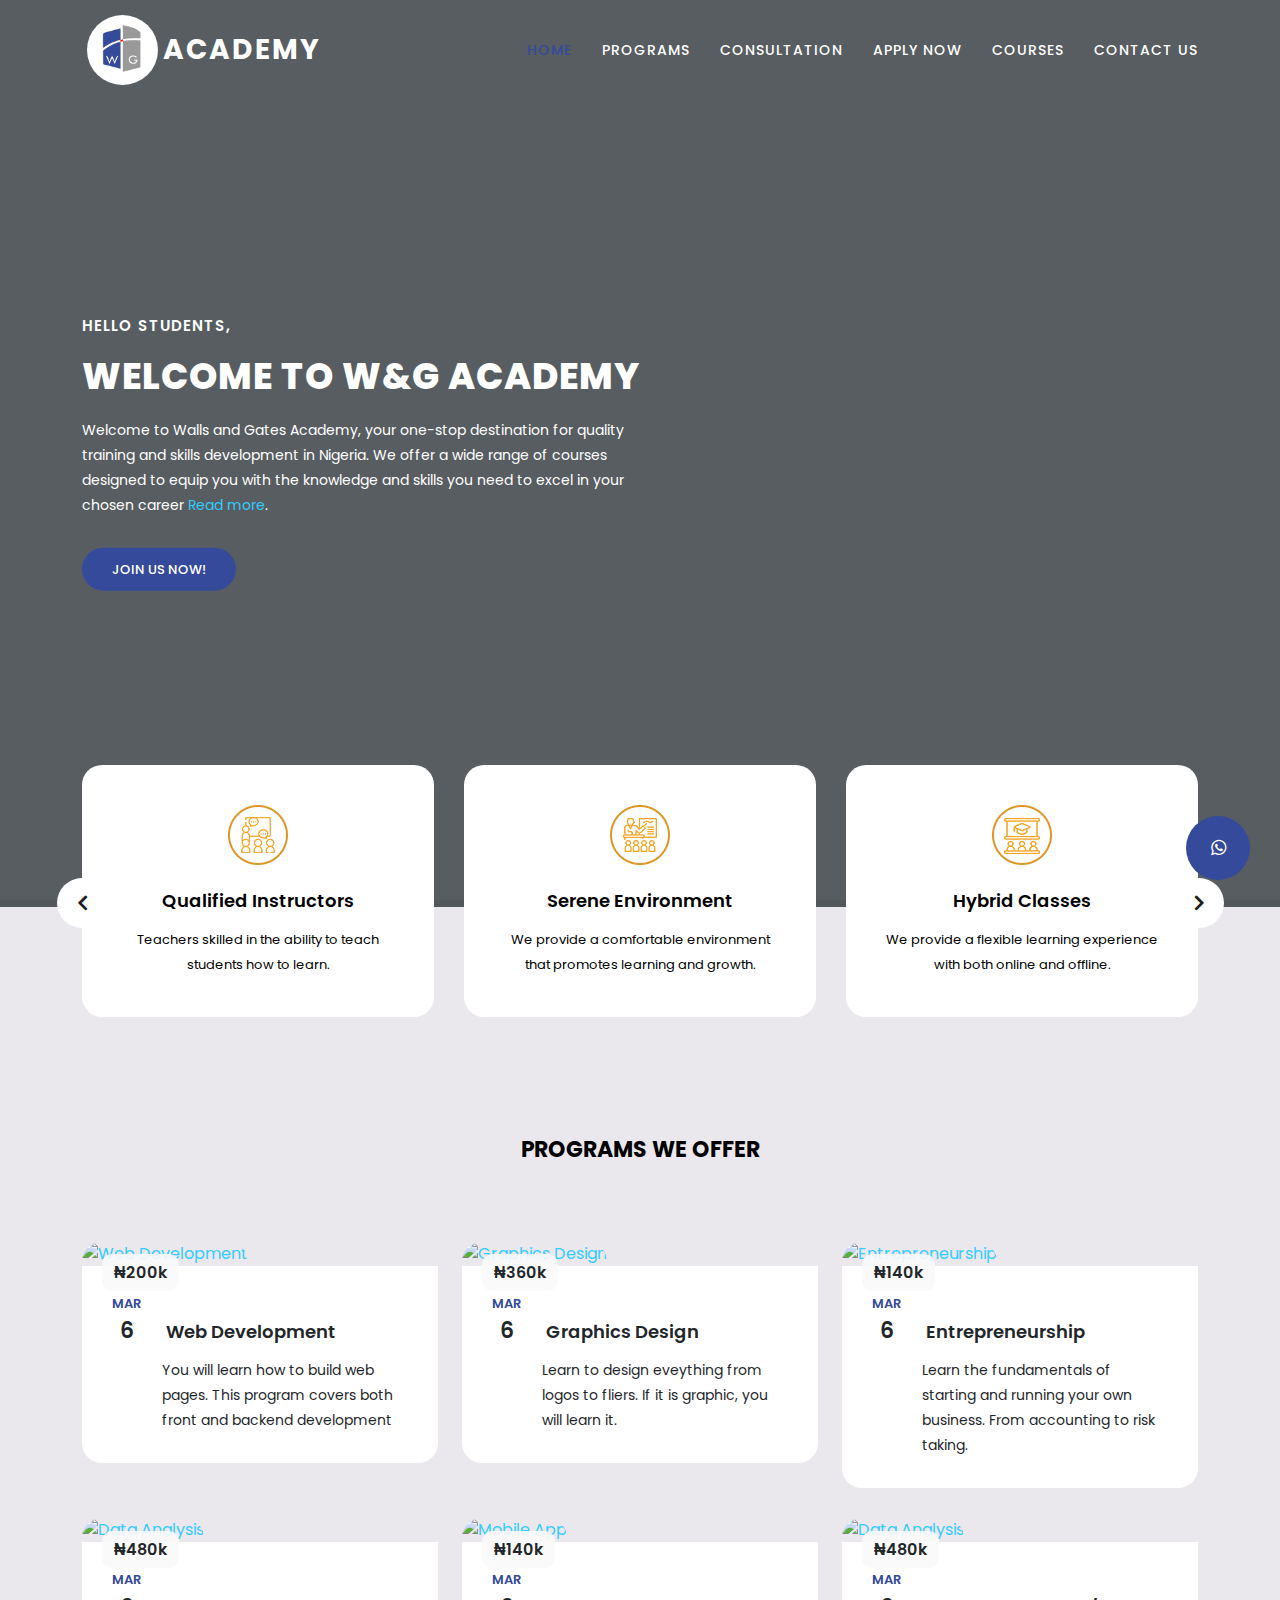
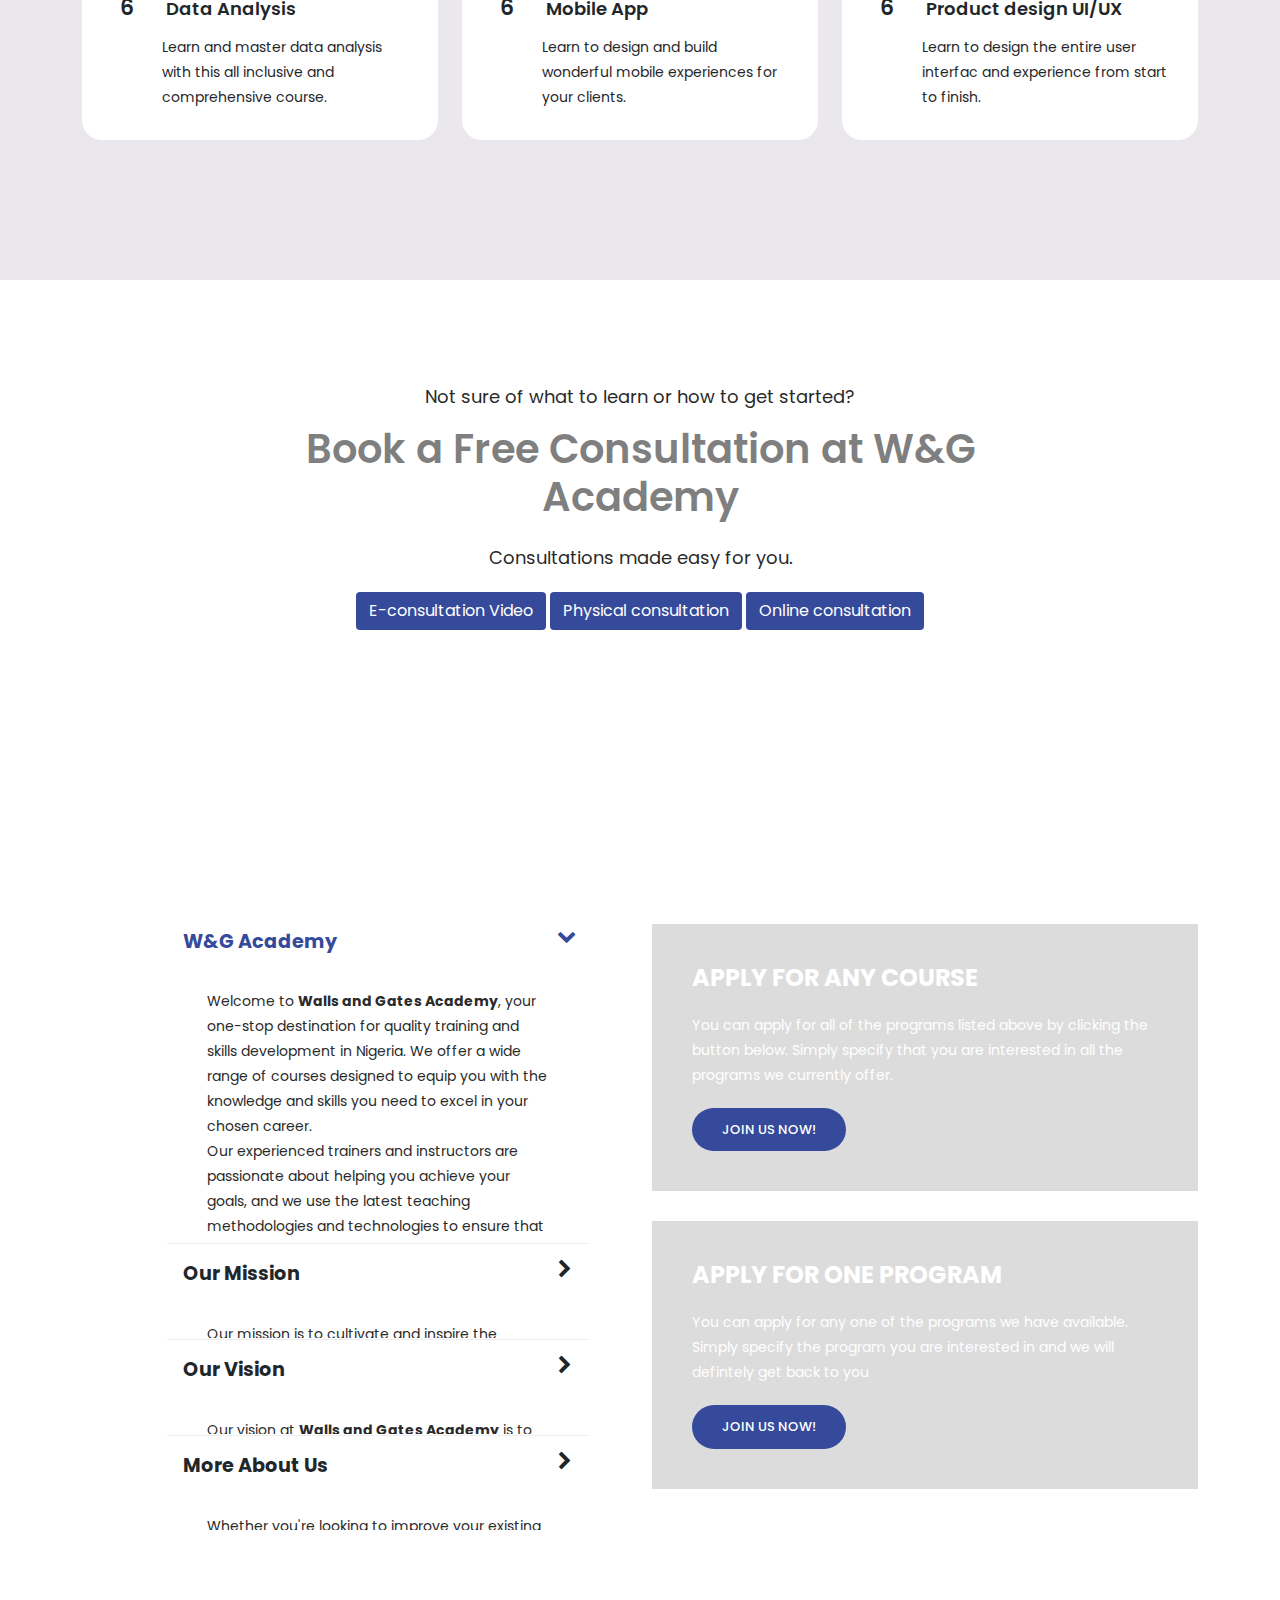
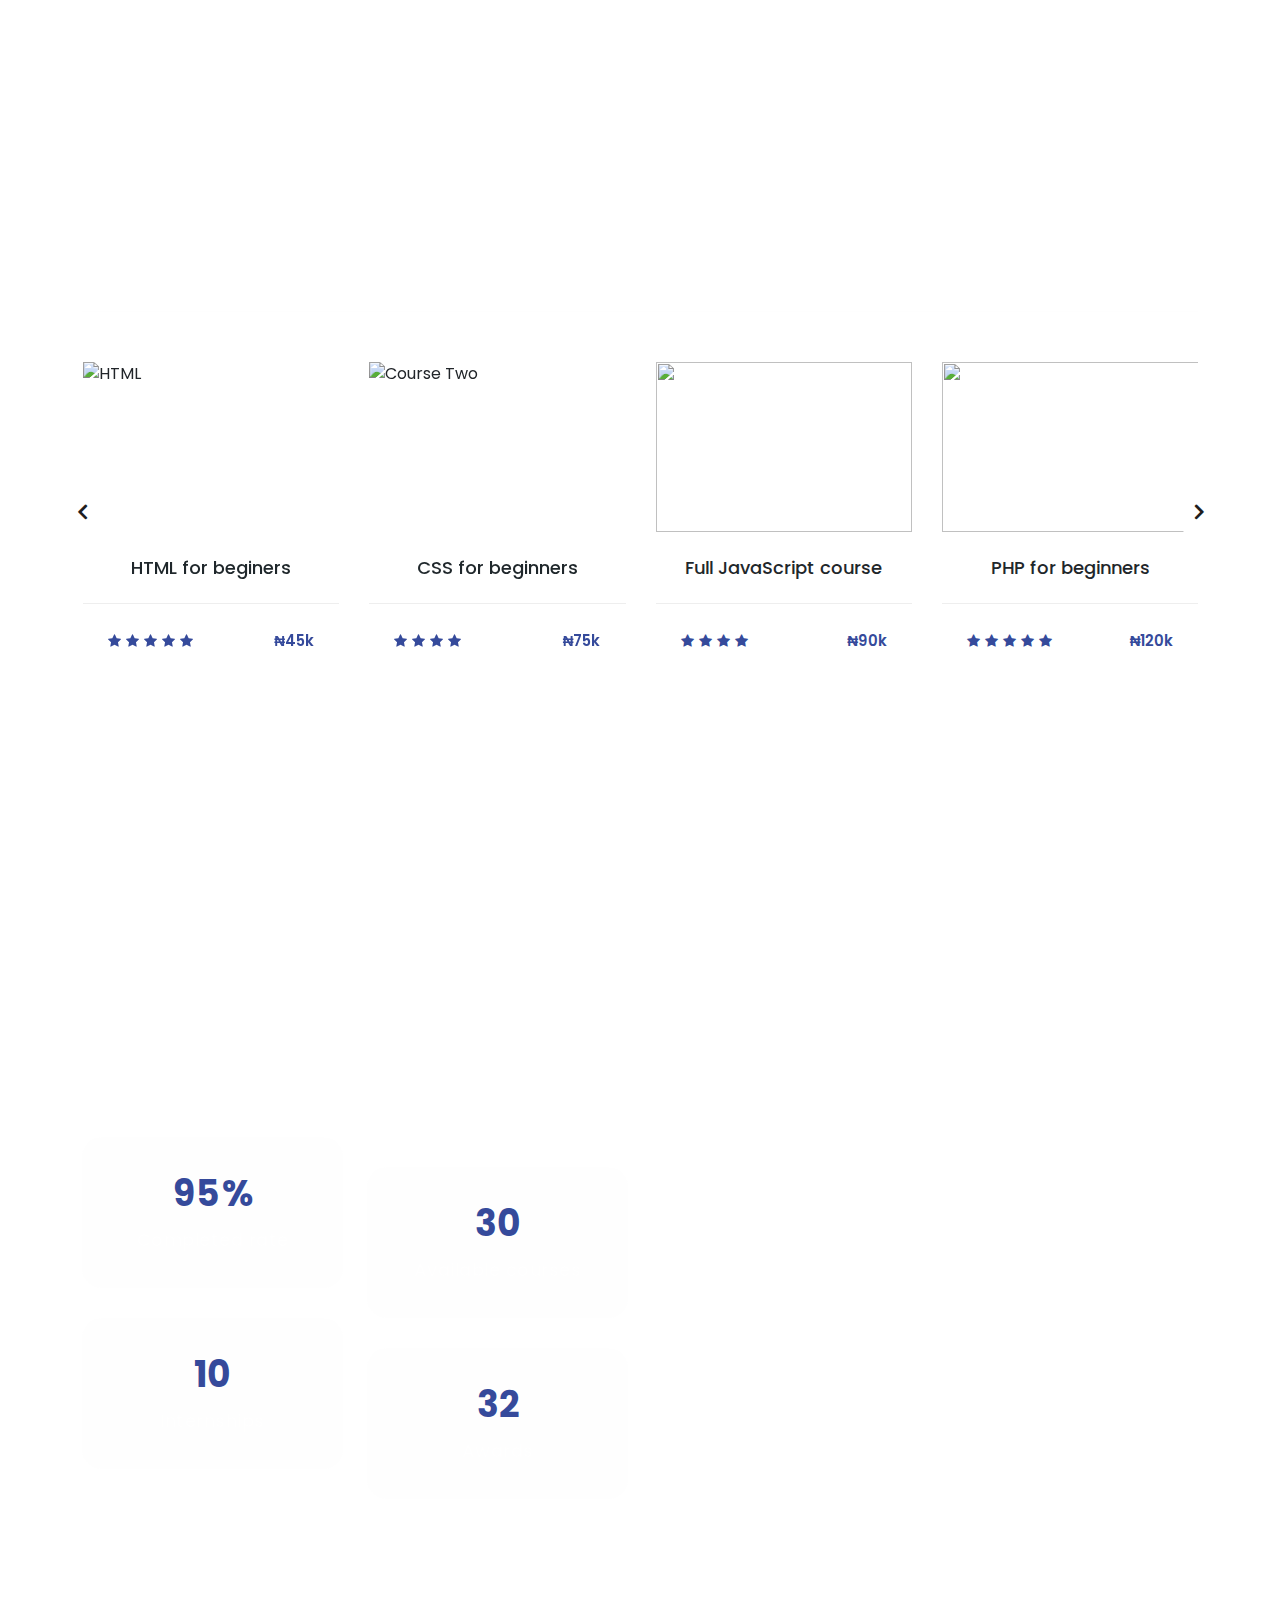
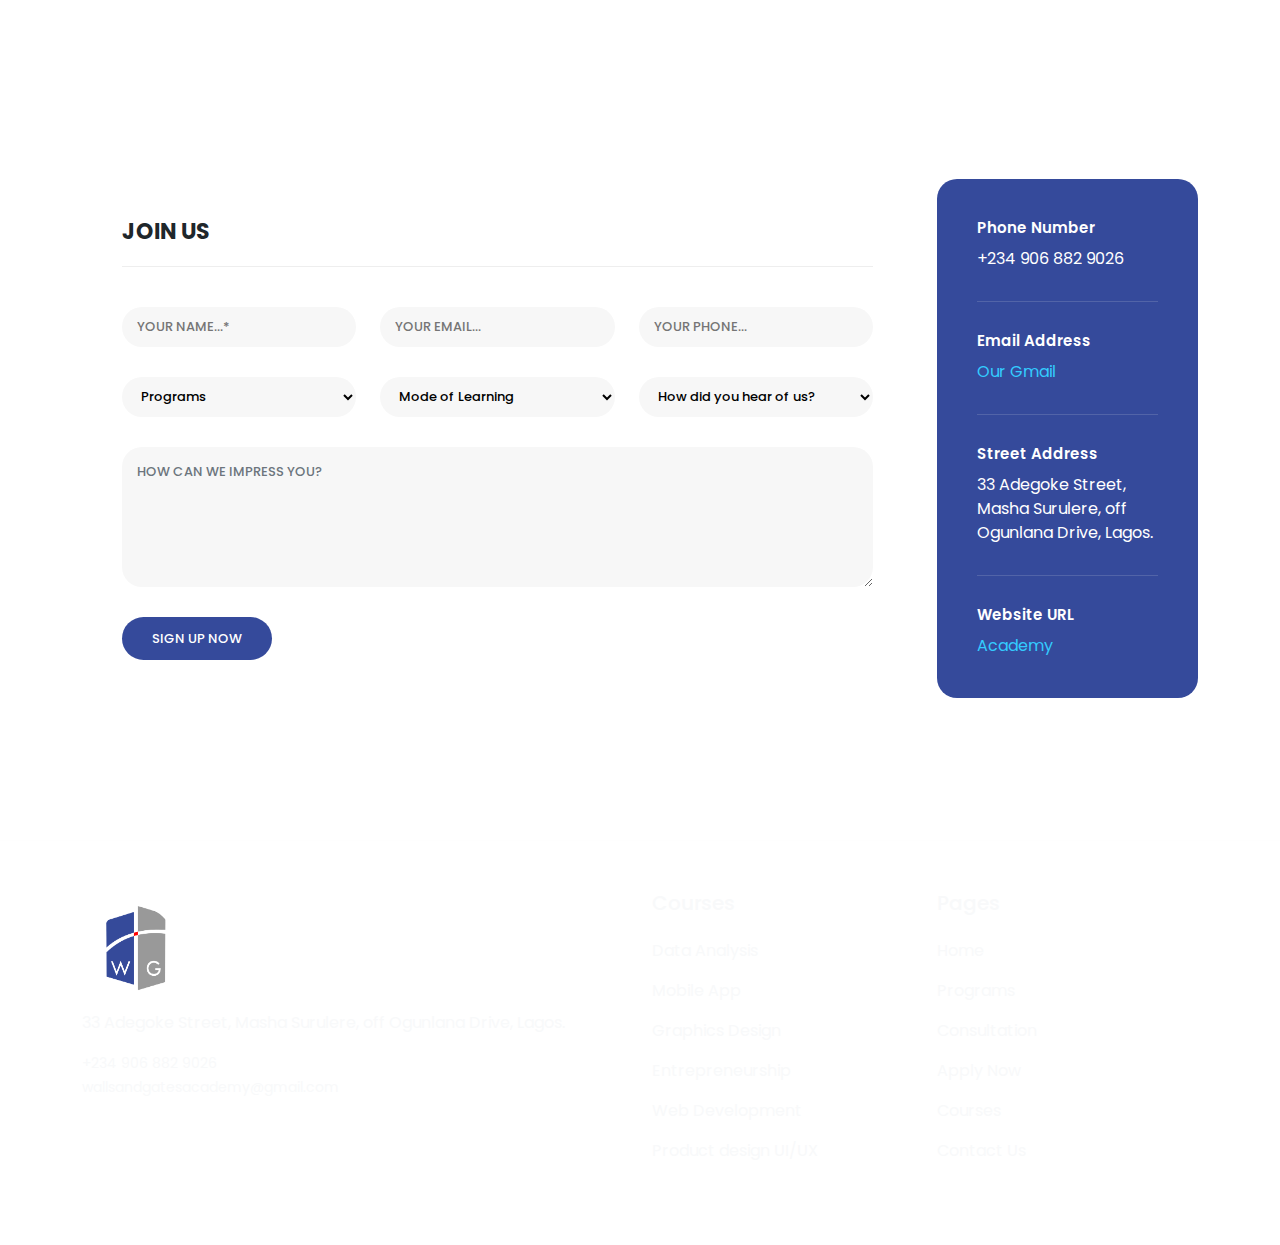
==== commit f0b95a0b: "made changes" ====
--- a/index.html
+++ b/index.html
@@ -287,7 +287,7 @@
           <h2 class="display-6 position-relative fc">Book a Free Consultation at W&G Academy</h2>
           <p class="mt-4 mb-2 pe-0">Consultations made easy for you.</p>
           <div class="btn-links">
-            <a class="btn" href="https://www.youtube.com/embed/AdORN0Irp7Y">E-consultation Video</a>
+            <a class="btn" href="https://www.youtube.com/">E-consultation Video</a>
             <a class="btn" href="https://wa.me/2349068829026?text=Hello%20WG%20Academy%2C%20I%20would%20like%20to%20book%20a%20physical%20consultation">Physical consultation</a>
             <a class="btn" href="https://wa.me/2349068829026?text=Hello%20WG%20Academy%2C%20I%20would%20like%20to%20book%20an%20online%20consultation">Online consultation</a>
           </div>
--- a/assets/css/style.css
+++ b/assets/css/style.css
@@ -1023,7 +1023,7 @@
 section.apply-now {
   /* background-image: url(../images/apply-bg.jpg); */
   /* background-image: url(https://images.unsplash.com/photo-1649437728247-a10ae5655464?ixlib=rb-4.0.3&ixid=MnwxMjA3fDB8MHxwaG90by1wYWdlfHx8fGVufDB8fHx8&auto=format&fit=crop&w=1260&q=80); */
-  background-image: url(https://images.pexels.com/photos/3769021/pexels-photo-3769021.jpeg?auto=compress&cs=tinysrgb&w=1260&h=750&dpr=1);
+  background-image: url(https://res.cloudinary.com/dsgvwxygr/image/upload/v1677747144/wandgacademy/wandgacademybg2_z3lnrs.jpg);
   background-position: center center;
   background-attachment: fixed;
   background-repeat: no-repeat;
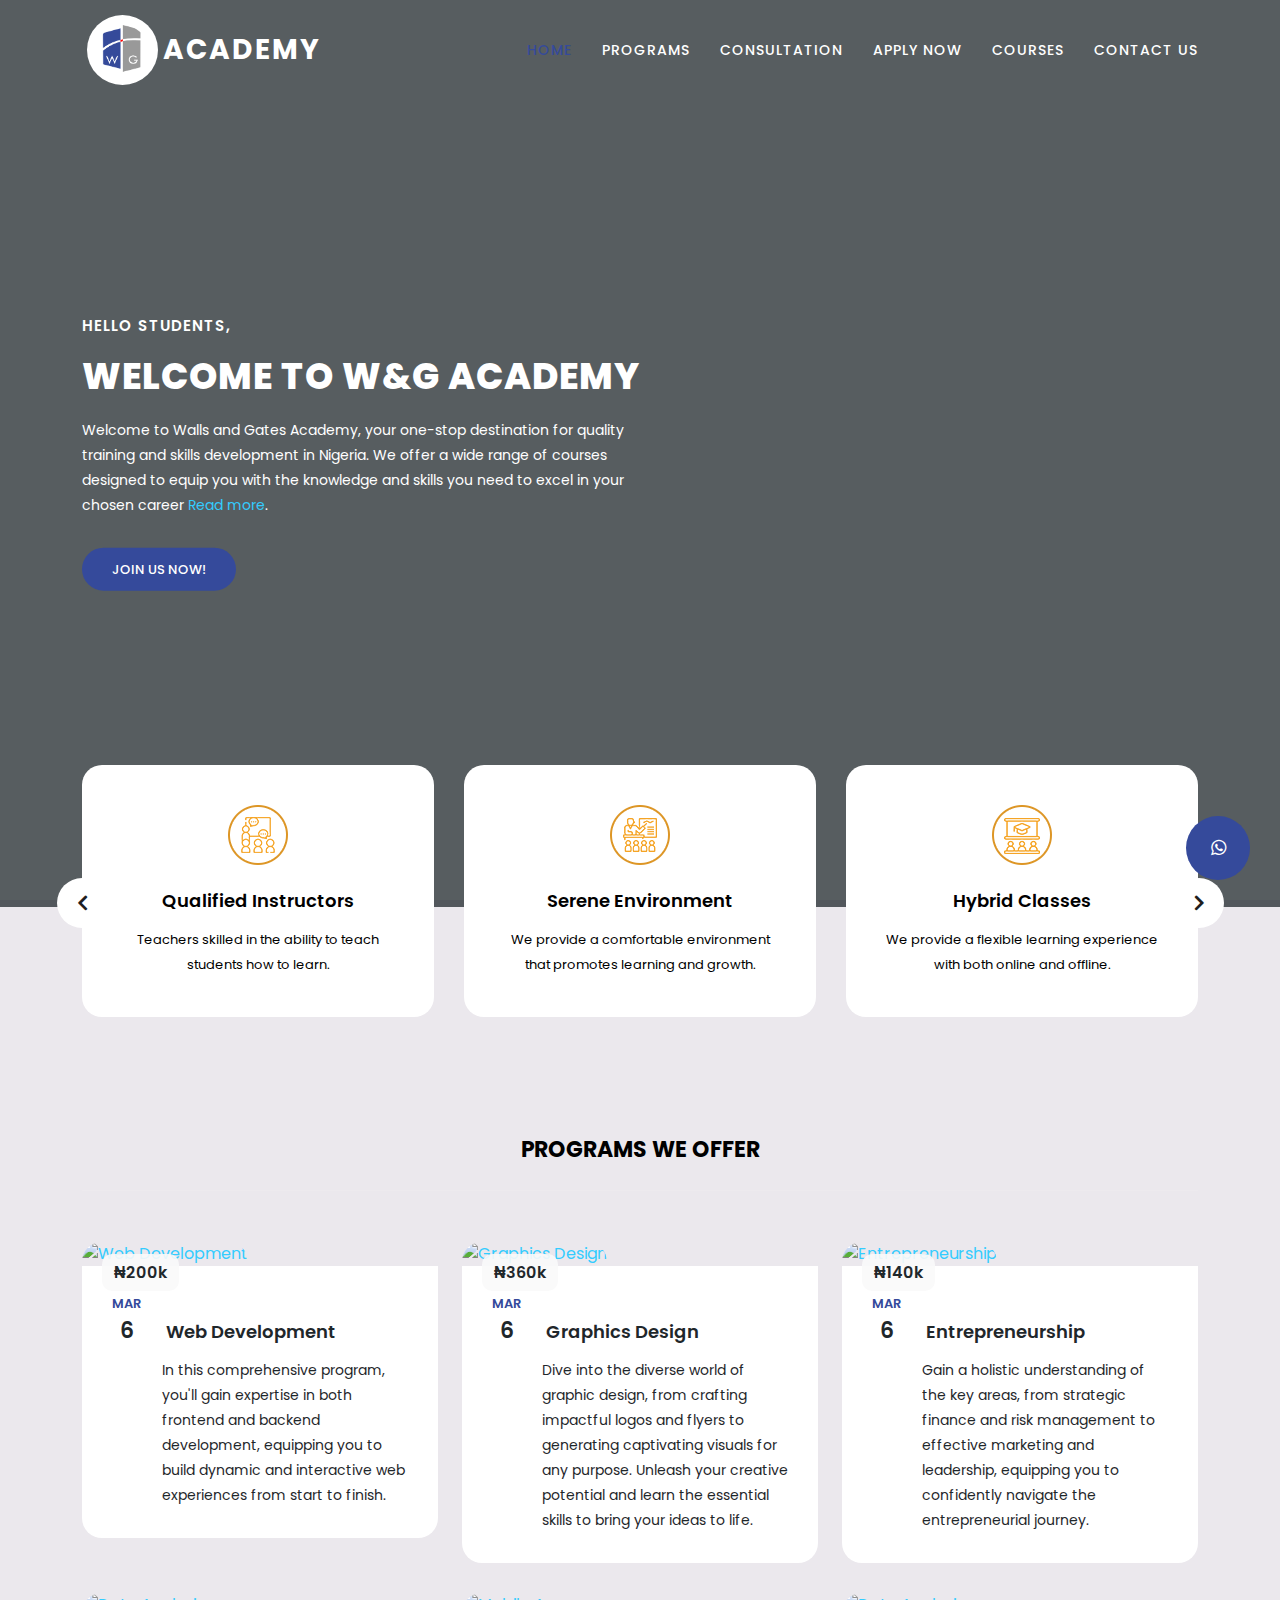
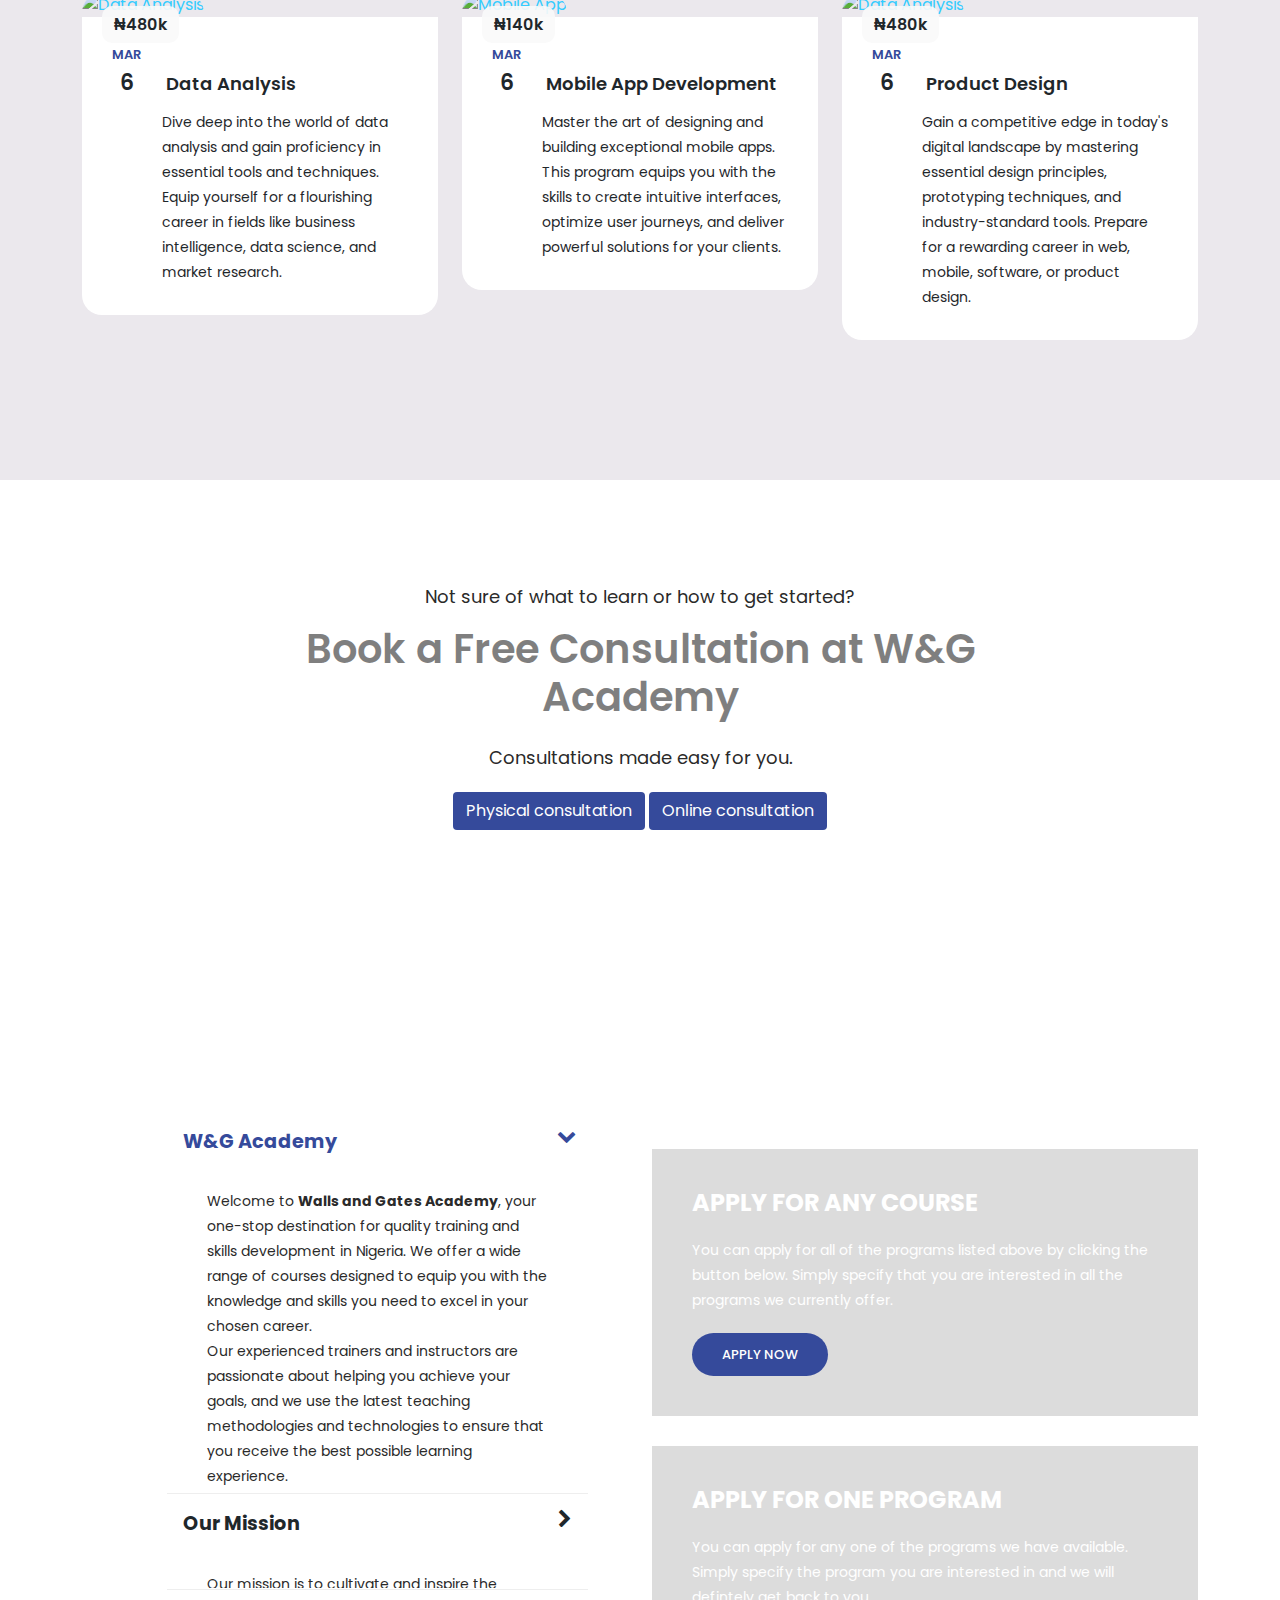
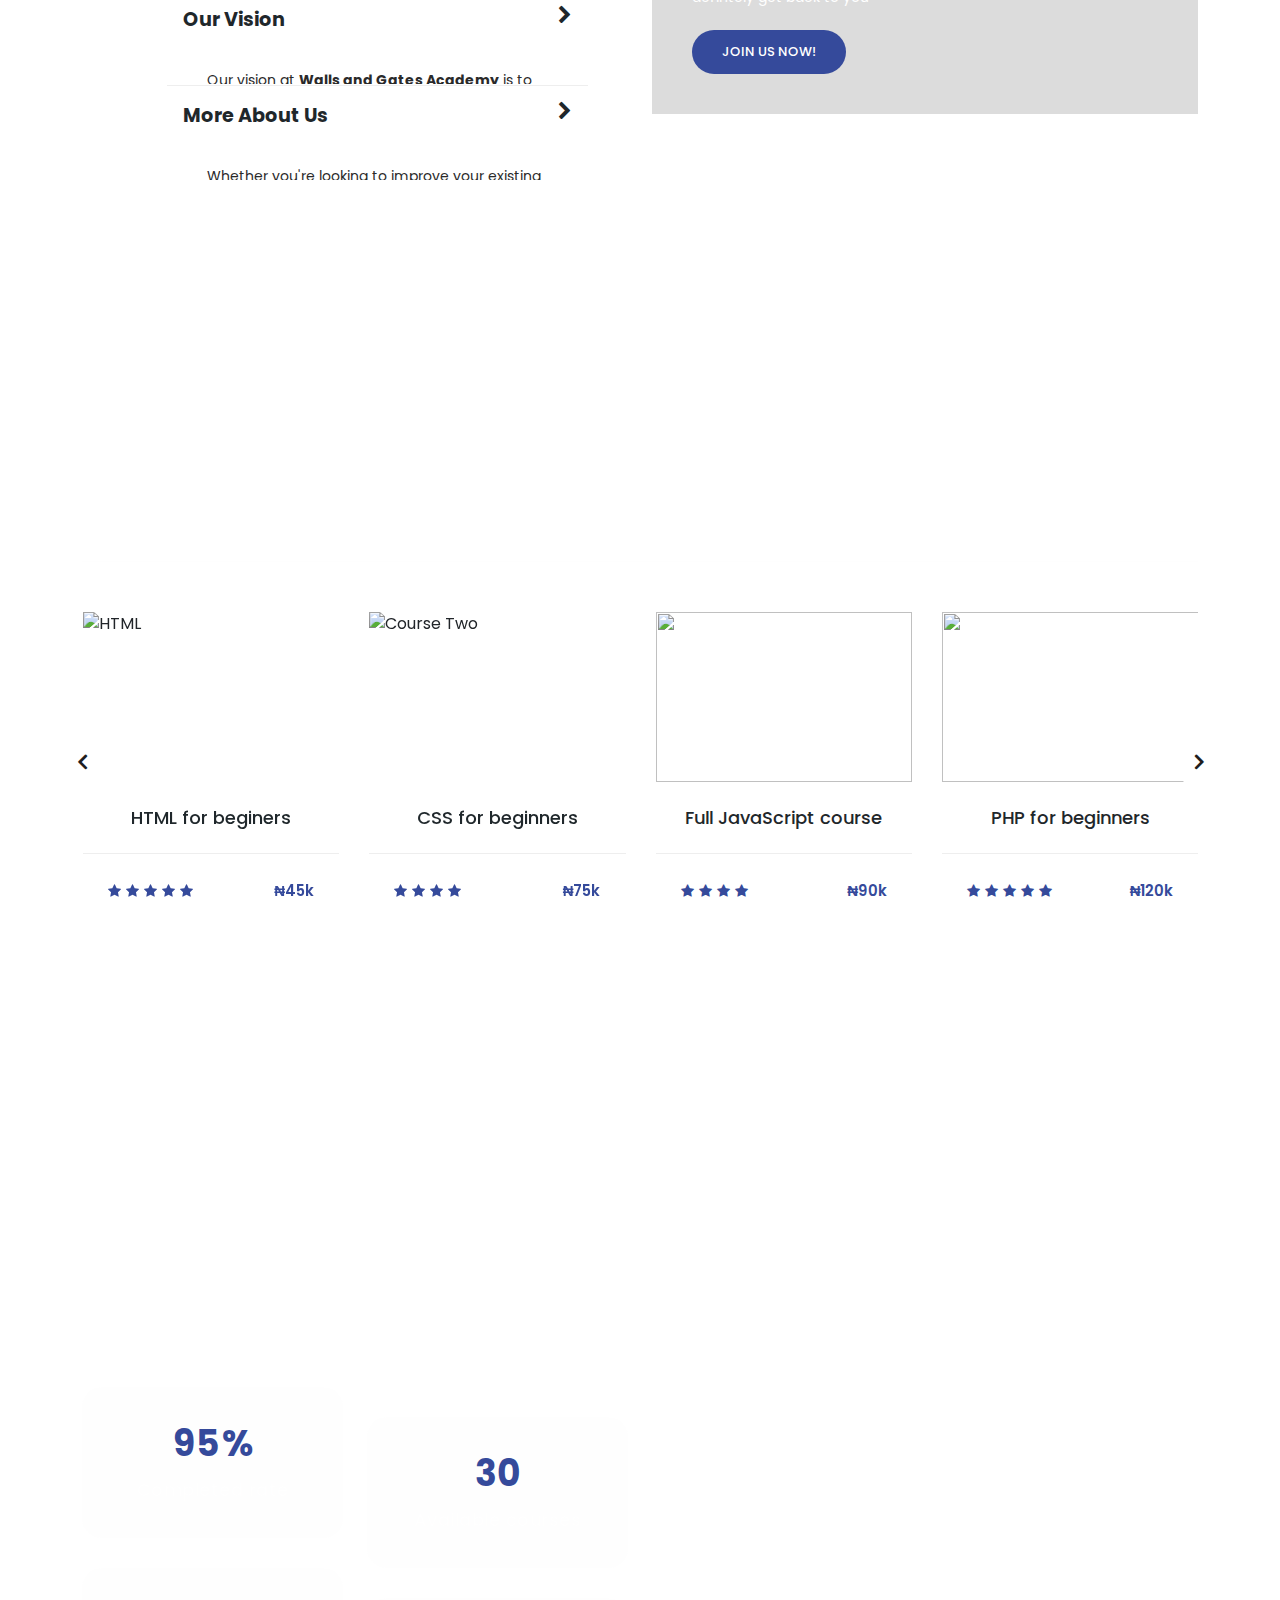
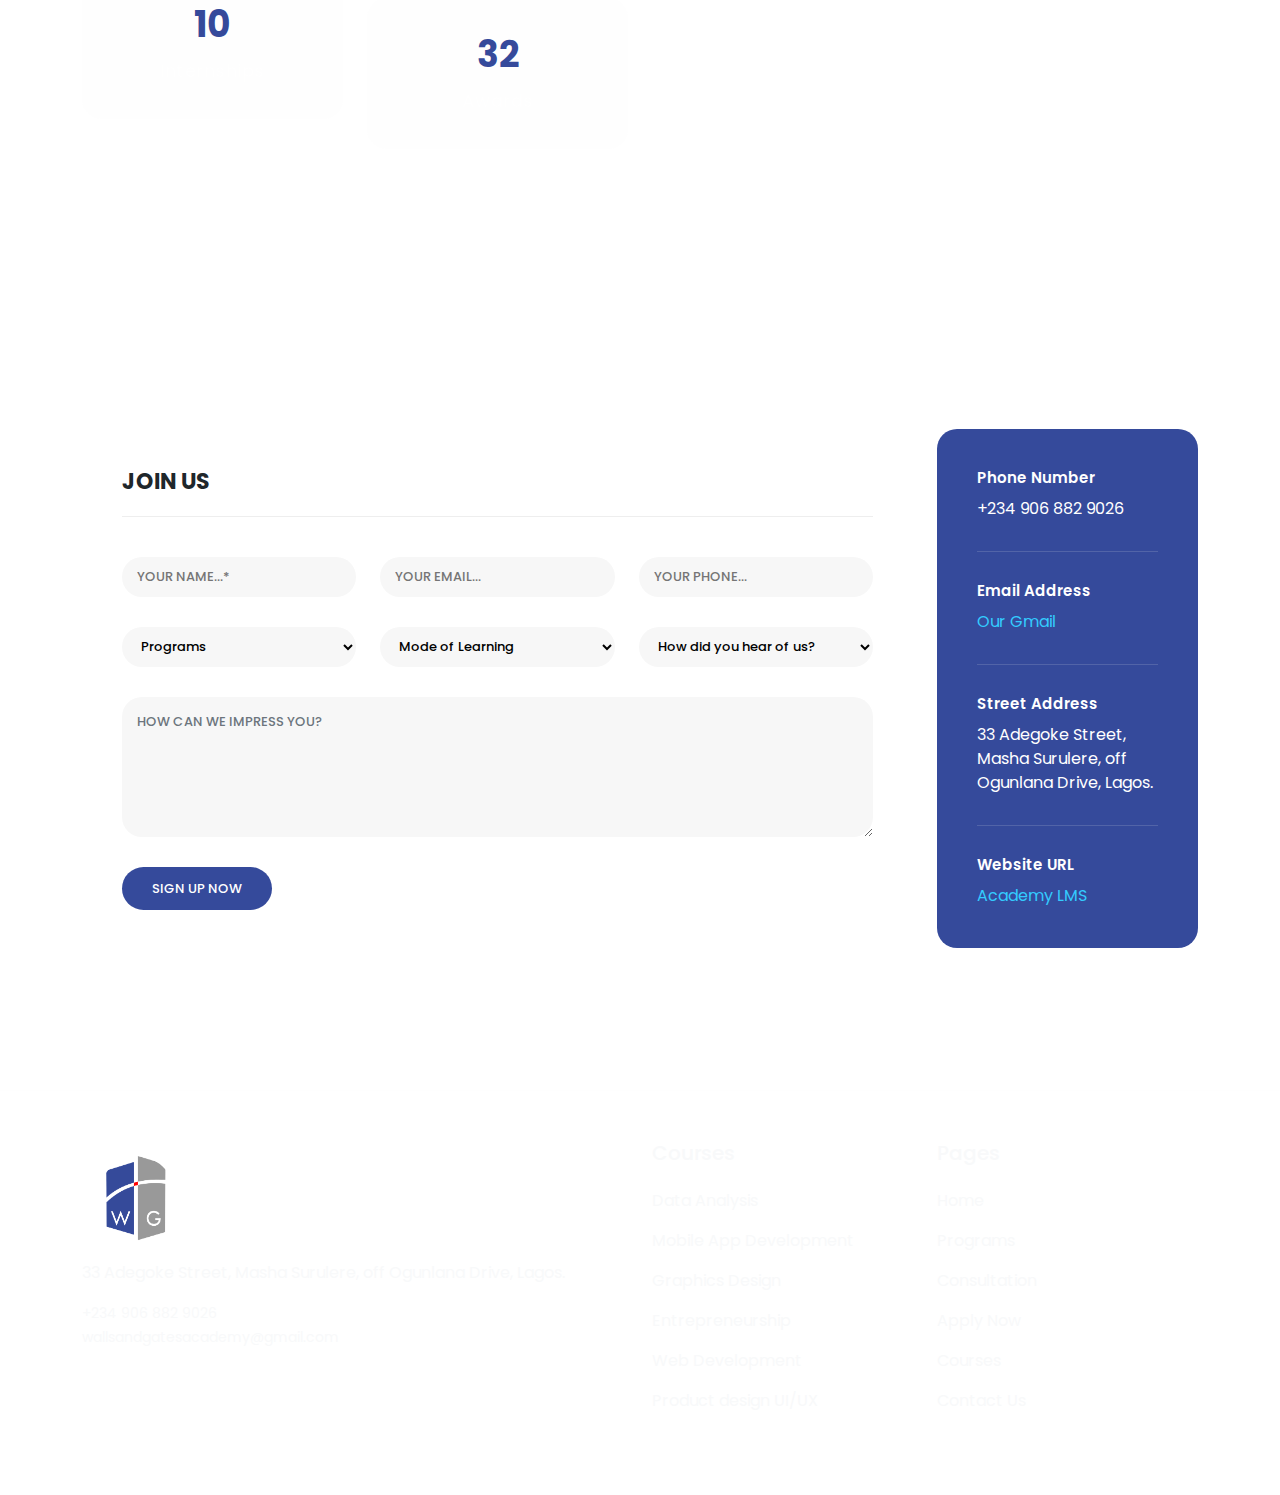
==== commit b9a05320: "made changes: ''" ====
--- a/index.html
+++ b/index.html
@@ -26,40 +26,40 @@
 <body>
   <!-- ***** Header Area Start ***** -->
   <header class="header-area header-sticky">
-      <div class="container">
-          <div class="row">
-              <div class="col-12">
-                  <nav class="main-nav">
-                      <!-- ***** Logo Start ***** -->
-                      <a href="index.html" class="logo">
-                        <img src="assets/images/logo_2.png" alt="Logo Image">
-                         Academy
-                      </a>
-                      <!-- ***** Logo End ***** -->
-                      <!-- ***** Menu Start ***** -->
-                      <ul class="nav">
-                          <li class="scroll-to-section"><a href="#top" class="active">Home</a></li>
-                          <li><a href="#meetings">Programs</a></li>
-                          <li class="scroll-to-section"><a href="#consultation">Consultation</a></li>
-                          <li class="scroll-to-section"><a href="#apply">Apply Now</a></li>
-                          <!-- <li class="has-sub">
-                              <a href="javascript:void(0)">Pages</a>
-                              <ul class="sub-menu">
-                                  <li><a href="meetings.html">Upcoming Programs</a></li>
-                                  <li><a href="meeting-details.html">Meeting Details</a></li>
-                              </ul>
-                          </li> -->
-                          <li class="scroll-to-section"><a href="#courses">Courses</a></li> 
-                          <li class="scroll-to-section"><a href="#contact">Contact Us</a></li> 
-                      </ul>        
-                      <a class='menu-trigger'>
-                          <span>Menu</span>
-                      </a>
-                      <!-- ***** Menu End ***** -->
-                  </nav>
-              </div>
-          </div>
+    <div class="container">
+      <div class="row">
+        <div class="col-12">
+          <nav class="main-nav">
+            <!-- ***** Logo Start ***** -->
+            <a href="index.html" class="logo">
+              <img src="assets/images/logo_2.png" alt="Logo Image">
+              Academy 
+            </a>
+            <!-- ***** Logo End ***** -->
+            <!-- ***** Menu Start ***** -->
+            <ul class="nav">
+                <li class="scroll-to-section"><a href="#top" class="active">Home</a></li>
+                <li><a href="#meetings">Programs</a></li>
+                <li class="scroll-to-section"><a href="#consultation">Consultation</a></li>
+                <li class="scroll-to-section"><a href="#apply">Apply Now</a></li>
+                <!-- <li class="has-sub">
+                    <a href="javascript:void(0)">Pages</a>
+                    <ul class="sub-menu">
+                        <li><a href="meetings.html">Upcoming Programs</a></li>
+                        <li><a href="meeting-details.html">Meeting Details</a></li>
+                    </ul>
+                </li> -->
+                <li class="scroll-to-section"><a href="#courses">Courses</a></li> 
+                <li class="scroll-to-section"><a href="#contact">Contact Us</a></li> 
+            </ul>        
+            <a class='menu-trigger'>
+                <span>Menu</span>
+            </a>
+            <!-- ***** Menu End ***** -->
+          </nav>
+        </div>
       </div>
+    </div>
   </header>
   <!-- ***** Header Area End ***** -->
 
@@ -78,7 +78,7 @@
               <h2>Welcome to W&G Academy</h2>
               <p>Welcome to Walls and Gates Academy, your one-stop destination for quality training and skills development in Nigeria. We offer a wide range of courses designed to equip you with the knowledge and skills you need to excel in your chosen career <a href="#apply">Read more</a>.</p>
               <div class="main-button-red">
-                  <div class="scroll-to-section"><a href="#contact">Join Us Now!</a></div>
+                  <div class="scroll-to-section"><a href="https://academy.wandggroup.com/lms/login/" target="_blank"> Join Us Now!</a></div>
               </div>
           </div>
               </div>
@@ -177,14 +177,14 @@
                   <div class="price">
                     <span>₦200k</span>
                   </div>
-                  <a href="#l"><img src="https://images.pexels.com/photos/270632/pexels-photo-270632.jpeg?auto=compress&cs=tinysrgb&w=370&h=215&dpr=1" alt="Web Development"></a>
+                  <a href="https://paystack.com/buy/web-development-rhvyzf"><img src="https://images.unsplash.com/photo-1517694712202-14dd9538aa97?q=80&w=2670&auto=format&fit=crop" alt="Web Development"></a>
                 </div>
                 <div class="down-content">
                   <div class="date">
                     <h6>Mar <span>6</span></h6>
                   </div>
-                  <a href="#"><h4>Web Development</h4></a>
-                  <p>You will learn how to build web pages. This program covers both front and backend development</p>
+                  <a href="https://paystack.com/buy/web-development-rhvyzf"><h4>Web Development</h4></a>
+                  <p>In this comprehensive program, you'll gain expertise in both frontend and backend development, equipping you to build dynamic and interactive web experiences from start to finish.</p>
                 </div>
               </div>
             </div>
@@ -194,14 +194,14 @@
                   <div class="price">
                     <span>₦360k</span>
                   </div>
-                  <a href=#"><img src="https://images.pexels.com/photos/1779487/pexels-photo-1779487.jpeg?auto=compress&cs=tinysrgb&w=370&h=215&dpr=1" alt="Graphics Design"></a>
+                  <a href=https://paystack.com/buy/graphics-design-nieabd"><img src="https://images.unsplash.com/photo-1626785774625-ddcddc3445e9?q=80&w=2671&auto=format&fit=crop" alt="Graphics Design"></a>
                 </div>
                 <div class="down-content">
                   <div class="date">
                     <h6>Mar <span>6</span></h6>
                   </div>
-                  <a href="#"><h4>Graphics Design</h4></a>
-                  <p>Learn to design eveything from logos to fliers. If it is graphic, you will learn it.</p>
+                  <a href="https://paystack.com/buy/graphics-design-nieabd"><h4>Graphics Design</h4></a>
+                  <p>Dive into the diverse world of graphic design, from crafting impactful logos and flyers to generating captivating visuals for any purpose. Unleash your creative potential and learn the essential skills to bring your ideas to life.</p>
                 </div>
               </div>
             </div>
@@ -211,14 +211,15 @@
                   <div class="price">
                     <span>₦140k</span>
                   </div>
-                  <a href="#"><img src="https://images.pexels.com/photos/6956183/pexels-photo-6956183.jpeg?auto=compress&cs=tinysrgb&w=370&h=215&dpr=1" alt="Entrepreneurship"></a>
+                  <a href="https://paystack.com/buy/entrepreneurship-yvqrua"><img src="https://images.unsplash.com/photo-1444653614773-995cb1ef9efa?q=80&w=2676&auto=format&fit=crop" alt="Entrepreneurship"></a>
                 </div>
                 <div class="down-content">
                   <div class="date">
                     <h6>Mar <span>6</span></h6>
                   </div>
-                  <a href="#"><h4>Entrepreneurship</h4></a>
-                  <p>Learn the fundamentals of starting and running your own business. From accounting to risk taking. </p>
+                  <a href="https://paystack.com/buy/entrepreneurship-yvqrua"><h4>Entrepreneurship</h4></a>
+                  <p>Gain a holistic understanding of the key areas, from strategic finance and risk management to effective marketing and leadership, equipping you to confidently navigate the entrepreneurial journey.
+                  </p>
                 </div>
               </div>
             </div>
@@ -228,14 +229,14 @@
                   <div class="price">
                     <span>₦480k</span>
                   </div>
-                  <a href="#"><img src="https://images.pexels.com/photos/186461/pexels-photo-186461.jpeg?auto=compress&cs=tinysrgb&w=370&h=215&dpr=1" alt="Data Analysis"></a>
+                  <a href="https://paystack.com/buy/data-analysis-dxmjsw"><img src="https://images.unsplash.com/photo-1551288049-bebda4e38f71?q=80&w=2670&auto=format&fit=crop" alt="Data Analysis"></a>
                 </div>
                 <div class="down-content">
                   <div class="date">
                     <h6>Mar <span>6</span></h6>
                   </div>
-                  <a href="#"><h4>Data Analysis</h4></a>
-                  <p>Learn and master data analysis with this all inclusive and comprehensive course.</p>
+                  <a href="https://paystack.com/buy/data-analysis-dxmjsw"><h4>Data Analysis</h4></a>
+                  <p>Dive deep into the world of data analysis and gain proficiency in essential tools and techniques. Equip yourself for a flourishing career in fields like business intelligence, data science, and market research.</p>
                 </div>
               </div>
             </div>
@@ -245,14 +246,14 @@
                   <div class="price">
                     <span>₦140k</span>
                   </div>
-                  <a href="#"><img src="https://images.pexels.com/photos/607812/pexels-photo-607812.jpeg?auto=compress&cs=tinysrgb&w=370&h=215&dpr=1" alt="Mobile App"></a>
+                  <a href="https://paystack.com/buy/mobile-app-development-djzuko"><img src="https://images.unsplash.com/photo-1630442923896-244dd3717b35?q=80&w=2670&auto=format&fit=crop" alt="Mobile App"></a>
                 </div>
                 <div class="down-content">
                   <div class="date">
                     <h6>Mar <span>6</span></h6>
                   </div>
-                  <a href="#"><h4>Mobile App</h4></a>
-                  <p>Learn to design and build wonderful mobile experiences for your clients.</p>
+                  <a href="https://paystack.com/buy/mobile-app-development-djzuko"><h4>Mobile App Development</h4></a>
+                  <p>Master the art of designing and building exceptional mobile apps. This program equips you with the skills to create intuitive interfaces, optimize user journeys, and deliver powerful solutions for your clients.</p>
                 </div>
               </div>
             </div>
@@ -262,14 +263,14 @@
                   <div class="price">
                     <span>₦480k</span>
                   </div>
-                  <a href="#"><img src="https://images.pexels.com/photos/196644/pexels-photo-196644.jpeg?auto=compress&cs=tinysrgb&w=370&h=215&dpr=1" alt="Data Analysis"></a>
+                  <a href="https://paystack.com/buy/product-design-auncxr"><img src="https://images.unsplash.com/photo-1586717791821-3f44a563fa4c?q=80&w=2670&auto=format&fit=crop" alt="Data Analysis"></a>
                 </div>
                 <div class="down-content">
                   <div class="date">
                     <h6>Mar <span>6</span></h6>
                   </div>
-                  <a href="#"><h4>Product design UI/UX</h4></a>
-                  <p>Learn to design the entire user interfac and experience from start to finish.</p>
+                  <a href="https://paystack.com/buy/product-design-auncxr"><h4>Product Design</h4></a>
+                  <p>Gain a competitive edge in today's digital landscape by mastering essential design principles, prototyping techniques, and industry-standard tools. Prepare for a rewarding career in web, mobile, software, or product design.</p>
                 </div>
               </div>
             </div>
@@ -287,9 +288,8 @@
           <h2 class="display-6 position-relative fc">Book a Free Consultation at W&G Academy</h2>
           <p class="mt-4 mb-2 pe-0">Consultations made easy for you.</p>
           <div class="btn-links">
-            <a class="btn" href="https://www.youtube.com/">E-consultation Video</a>
             <a class="btn" href="https://wa.me/2349068829026?text=Hello%20WG%20Academy%2C%20I%20would%20like%20to%20book%20a%20physical%20consultation">Physical consultation</a>
-            <a class="btn" href="https://wa.me/2349068829026?text=Hello%20WG%20Academy%2C%20I%20would%20like%20to%20book%20an%20online%20consultation">Online consultation</a>
+            <a class="btn" href="#contact">Online consultation</a>
           </div>
         </div>
       </div>
@@ -365,7 +365,7 @@
                 <h3>APPLY FOR ANY COURSE</h3>
                 <p>You can apply for all of the programs listed above by clicking the button below. Simply specify that you are interested in all the programs we currently offer.</p>
                 <div class="main-button-red">
-                  <div class="scroll-to-section"><a href="#contact">Join Us Now!</a></div>
+                  <div class="scroll-to-section"><a href="https://paystack.shop/wg-academy">Apply Now</a></div>
               </div>
               </div>
             </div>
@@ -762,7 +762,7 @@
               </li>
               <li>
                 <h6>Website URL</h6>
-                <span><a href="https://academy.wallsandgates.com.ng">Academy</a></span>
+                <span><a href="https://academy.wandggroup.com/lms/">Academy LMS</a></span>
               </li>
             </ul>
           </div>
@@ -786,7 +786,9 @@
                 <a href="mailto:wallsandgatesacademy@gmail.com" class="text-decoration-none text-reset">wallsandgatesacademy@gmail.com</a>
               </small>
               <p class="mt-4">
-                Copyright © 2023 Walls and Gates, Ltd. All Rights Reserved. 
+                Copyright © <script>
+                  document.write(new Date().getFullYear());
+                </script> Walls and Gates, Ltd. All Rights Reserved. 
                 <br>
                 <p style="display: none;">Design: <a href="https://joshytheprogrammer.com" target="_parent" title="This website was desgined and built by joshytheprogrammer">joshytheprogrammer</a></p>
                 <br>
@@ -797,22 +799,22 @@
             <h5 class="text-light mb-4">Courses</h5>
             <ul class="nav flex-column">
               <li class="nav-item mb-3">
-                <a href="https://wanddacademy.com/data-analysis" class="nav-link p-0 text-light">Data Analysis</a>
-              </li>
-              <li class="nav-item mb-3">
-                <a href="https://wanddacademy.com/data-analysis" class="nav-link p-0 text-light">Mobile App</a>
-              </li>
-              <li class="nav-item mb-3">
-                <a href="https://wanddacademy.com/graphics-design" class="nav-link p-0 text-light">Graphics Design</a>
-              </li>
-              <li class="nav-item mb-3">
-                <a href="https://wanddacademy.com/digital-marketing" class="nav-link p-0 text-light">Entrepreneurship</a>
-              </li>
-              <li class="nav-item mb-3">
-                <a href="https://wanddacademy.com/web-development" class="nav-link p-0 text-light">Web Development</a>
-              </li>
-              <li class="nav-item mb-3">
-                <a href="https://wanddacademy.com/product-design" class="nav-link p-0 text-light">Product design UI/UX</a>
+                <a href="https://paystack.com/buy/data-analysis-dxmjsw" class="nav-link p-0 text-light">Data Analysis</a>
+              </li>
+              <li class="nav-item mb-3">
+                <a href="https://paystack.com/buy/mobile-app-development-djzuko" class="nav-link p-0 text-light">Mobile App Development</a>
+              </li>
+              <li class="nav-item mb-3">
+                <a href="https://paystack.com/buy/graphics-design-nieabd" class="nav-link p-0 text-light">Graphics Design</a>
+              </li>
+              <li class="nav-item mb-3">
+                <a href="https://paystack.com/buy/entrepreneurship-yvqrua" class="nav-link p-0 text-light">Entrepreneurship</a>
+              </li>
+              <li class="nav-item mb-3">
+                <a href="https://paystack.com/buy/web-development-rhvyzf" class="nav-link p-0 text-light">Web Development</a>
+              </li>
+              <li class="nav-item mb-3">
+                <a href="https://paystack.com/buy/product-design-auncxr" class="nav-link p-0 text-light">Product design UI/UX</a>
               </li>
             </ul>
           </div>
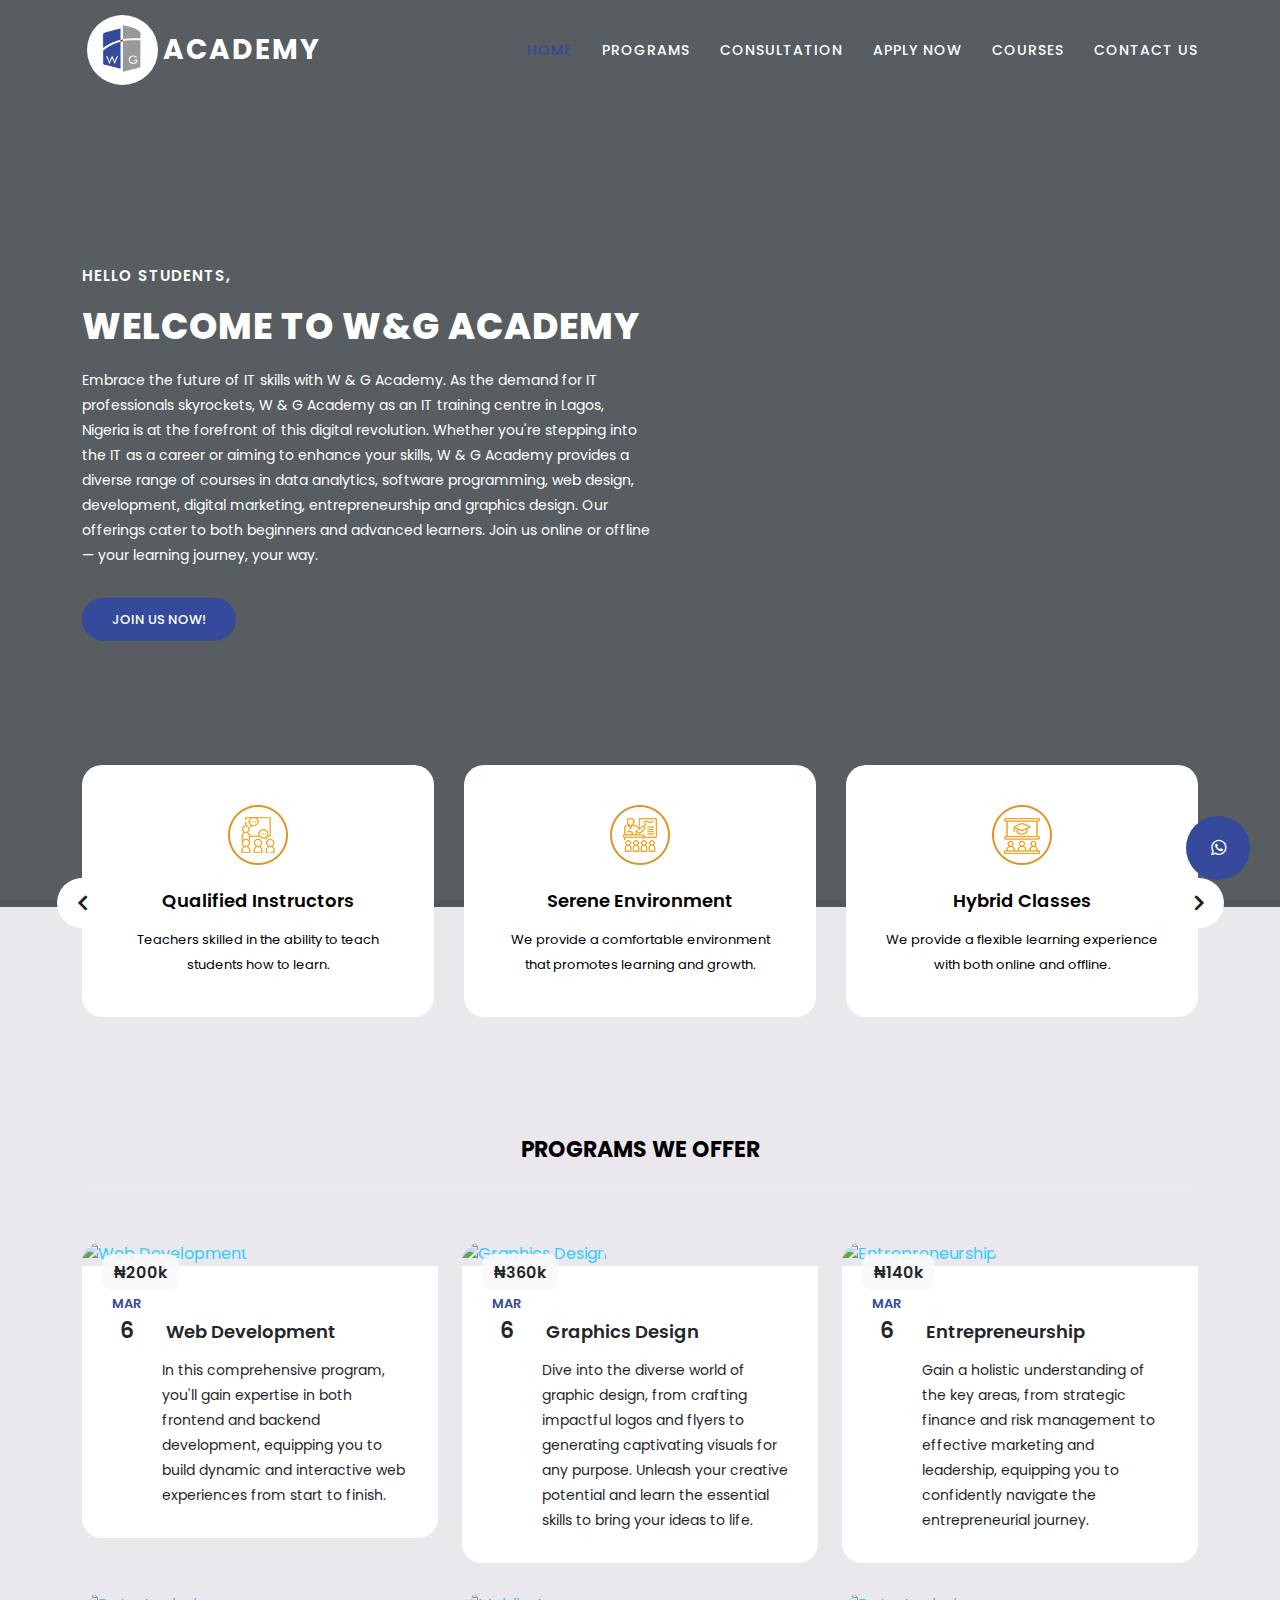
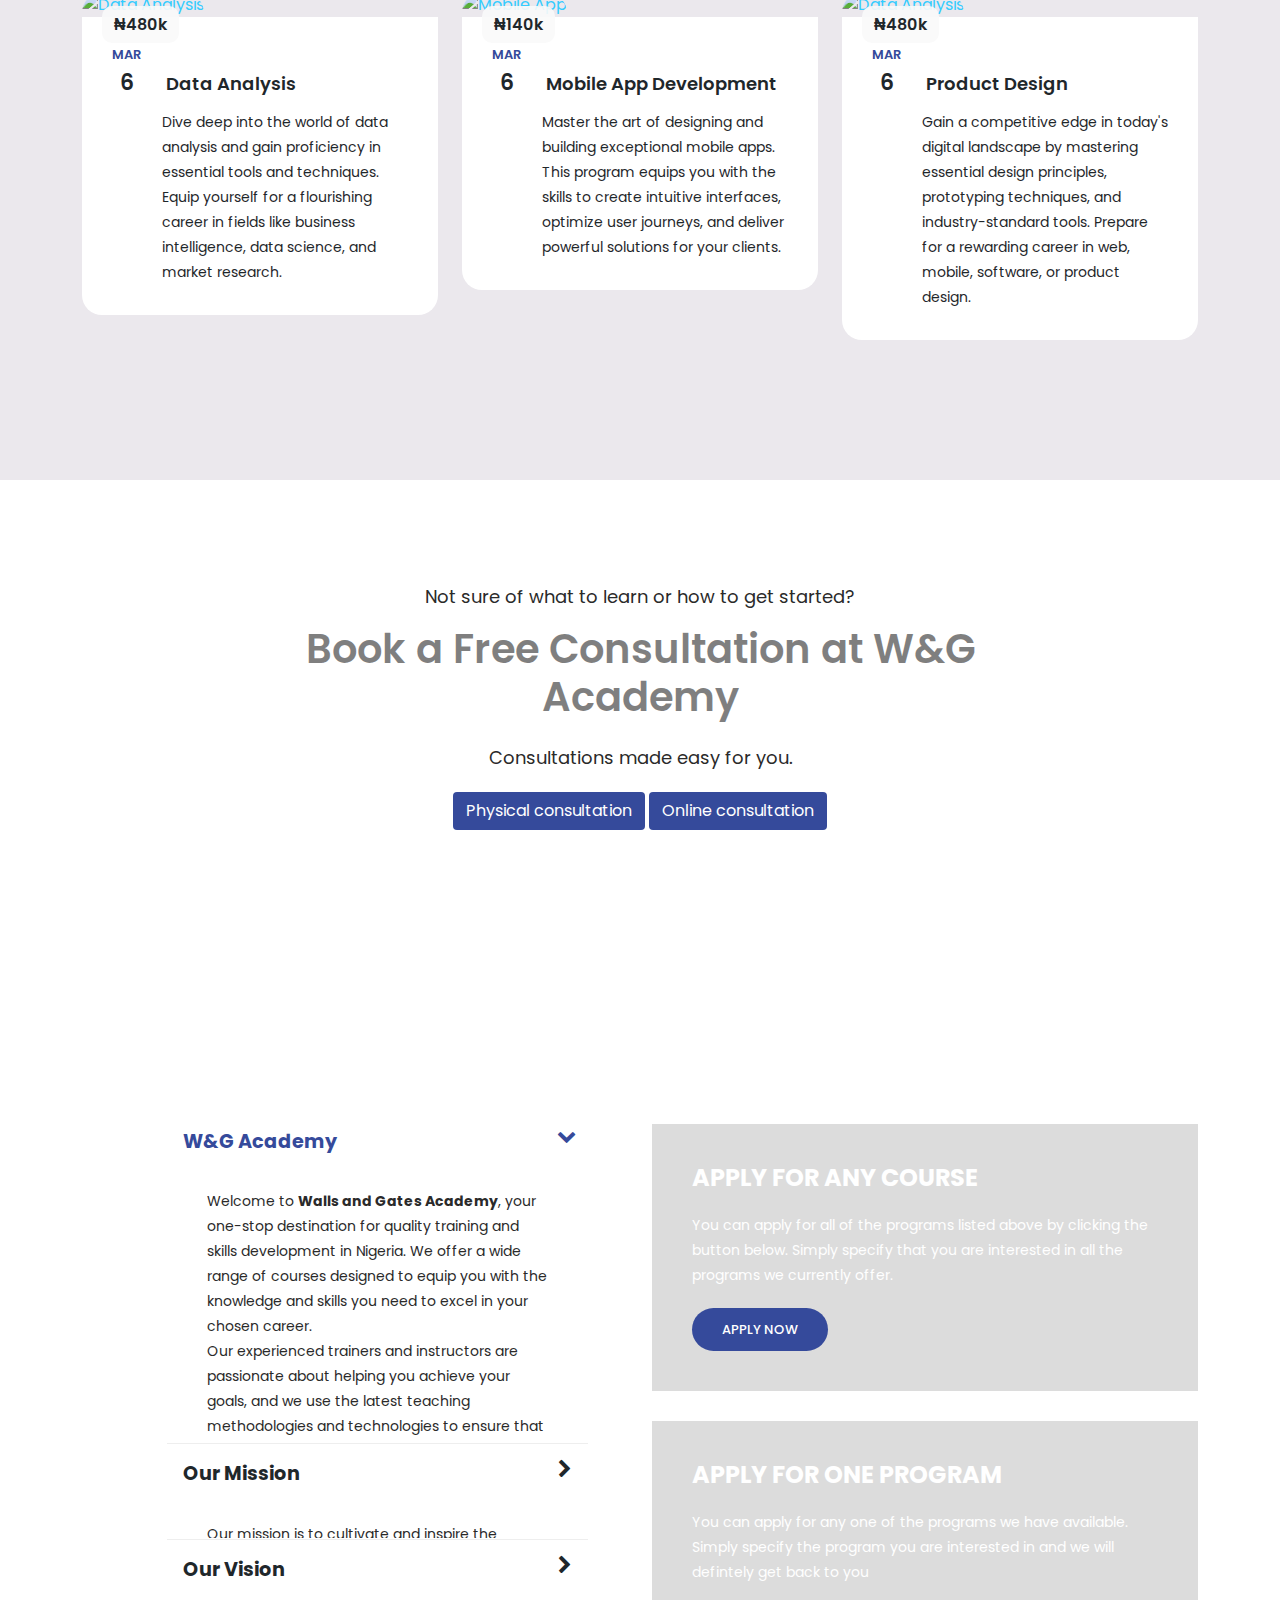
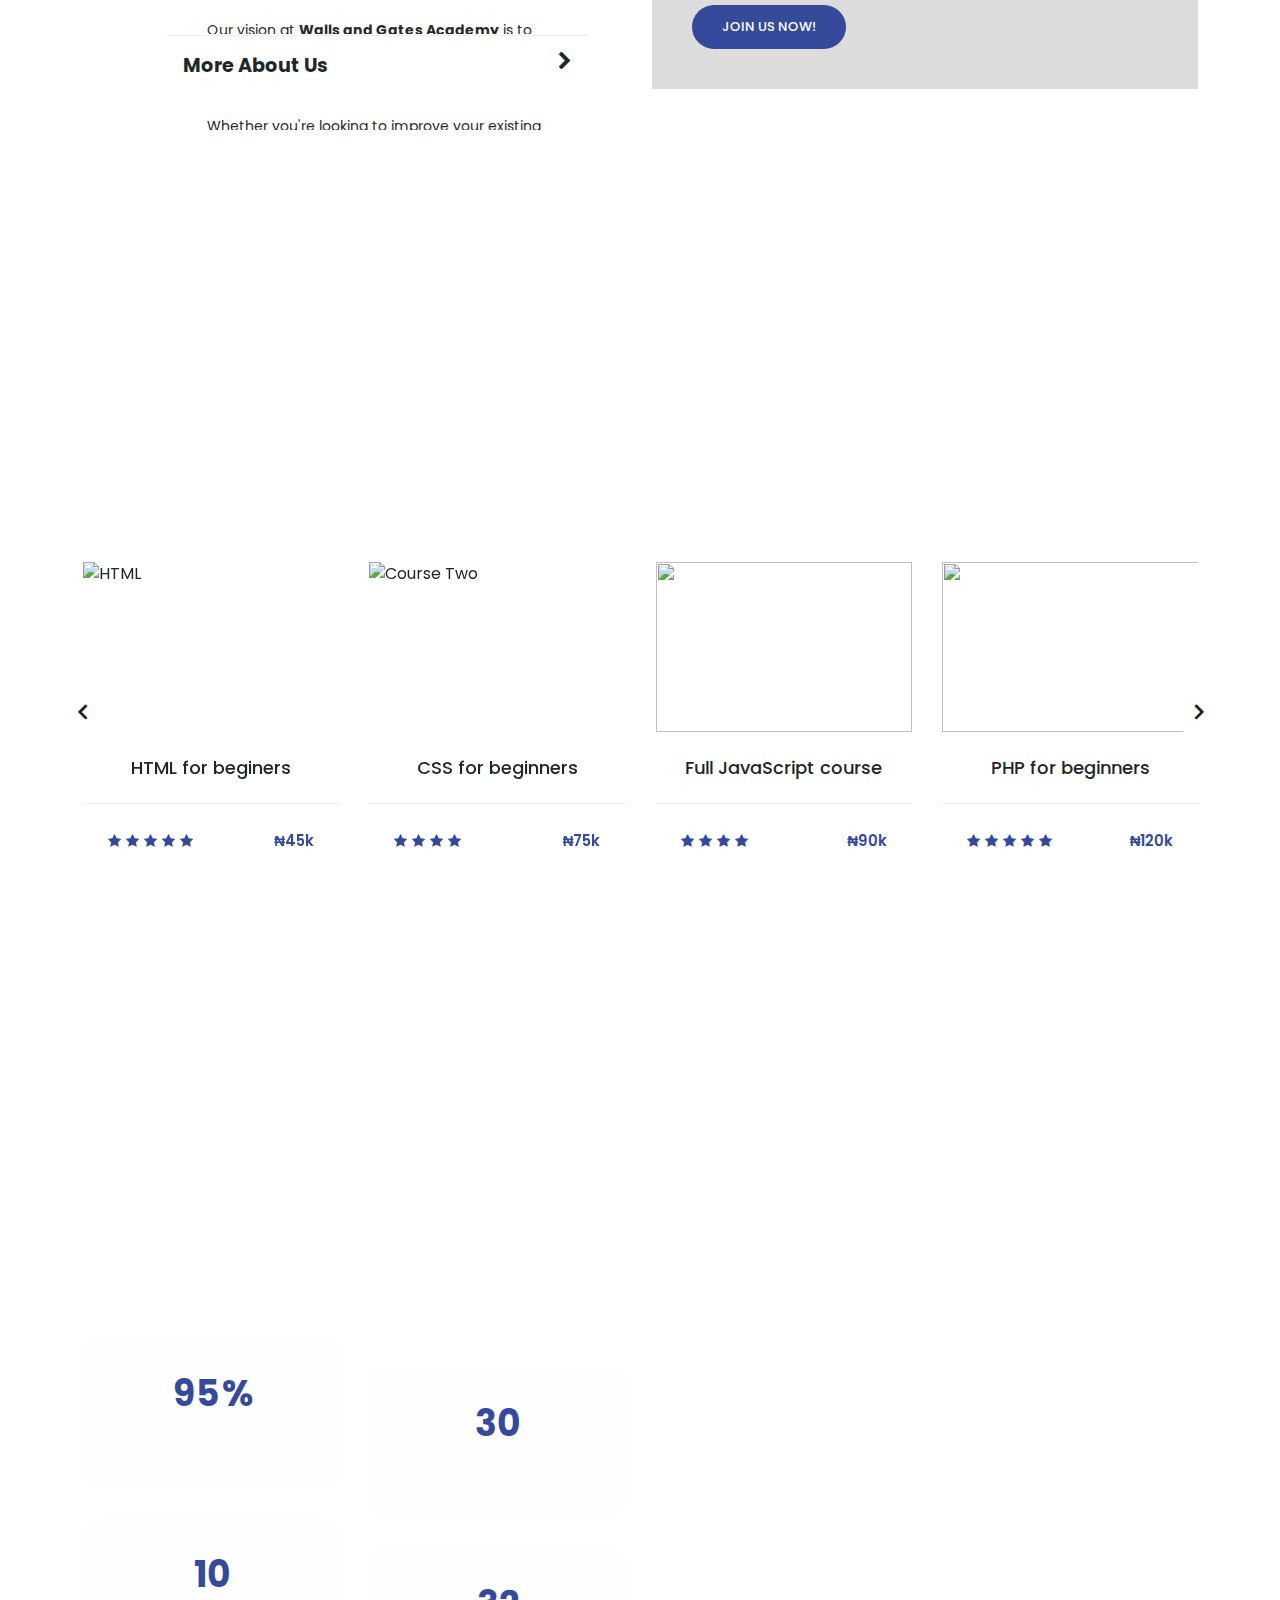
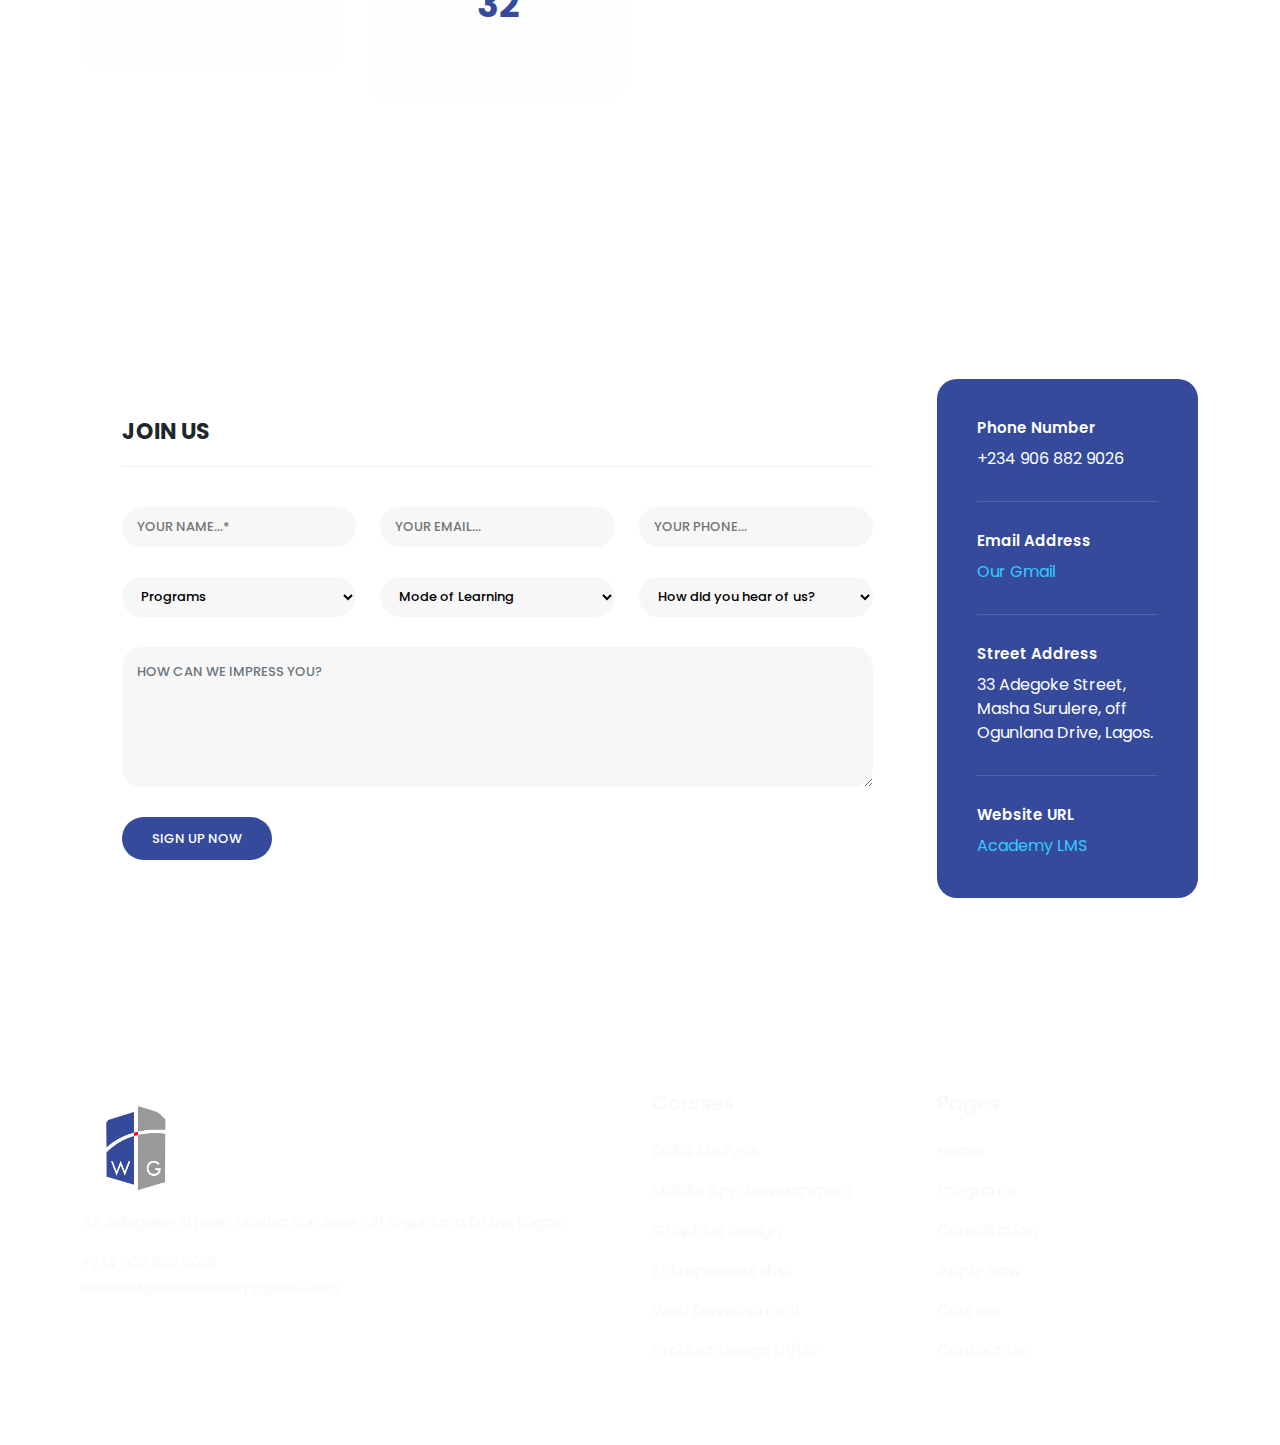
==== commit 6931b108: "made changes: ''" ====
--- a/index.html
+++ b/index.html
@@ -2,7 +2,6 @@
 <html lang="en">
 
   <head>
-
     <meta charset="utf-8">
     <meta name="viewport" content="width=device-width,initial-scale=1,user-scalable=no, shrink-to-fit=no">
     <!-- <meta name="description" content=""> -->
@@ -15,12 +14,21 @@
     <!-- Bootstrap core CSS -->
     <link href="vendor/bootstrap/css/bootstrap.min.css" rel="stylesheet">
 
-
     <!-- Additional CSS Files -->
     <link rel="stylesheet" href="assets/css/fontawesome.css">
     <link rel="stylesheet" href="assets/css/style.css">
     <link rel="stylesheet" href="assets/css/owl.css">
     <link rel="stylesheet" href="assets/css/lightbox.css">
+
+    <!-- Google tag (gtag.js) -->
+    <script async src="https://www.googletagmanager.com/gtag/js?id=G-D2LD8SLQWT"></script>
+    <script>
+      window.dataLayer = window.dataLayer || [];
+      function gtag(){dataLayer.push(arguments);}
+      gtag('js', new Date());
+
+      gtag('config', 'G-D2LD8SLQWT');
+    </script>
   </head>
 
 <body>
@@ -76,7 +84,7 @@
                 <div class="caption">
               <h6>Hello Students,</h6>
               <h2>Welcome to W&G Academy</h2>
-              <p>Welcome to Walls and Gates Academy, your one-stop destination for quality training and skills development in Nigeria. We offer a wide range of courses designed to equip you with the knowledge and skills you need to excel in your chosen career <a href="#apply">Read more</a>.</p>
+              <p>Embrace the future of IT skills with W & G Academy. As the demand for IT professionals skyrockets, W & G Academy as an IT training centre in Lagos, Nigeria is at the forefront of this digital revolution. Whether you're stepping into the IT as a career or aiming to enhance your skills, W & G Academy provides a diverse range of courses in data analytics, software programming, web design, development, digital marketing, entrepreneurship and graphics design. Our offerings cater to both beginners and advanced learners. Join us online or offline — your learning journey, your way.</p>
               <div class="main-button-red">
                   <div class="scroll-to-section"><a href="https://academy.wandggroup.com/lms/login/" target="_blank"> Join Us Now!</a></div>
               </div>
@@ -606,7 +614,9 @@
                       </ul>
                     </div>
                     <div class="col-4">
-                       <span>₦480k</span>
+           
+  
+                      <span>₦480k</span>
                     </div>
                   </div>
                 </div>
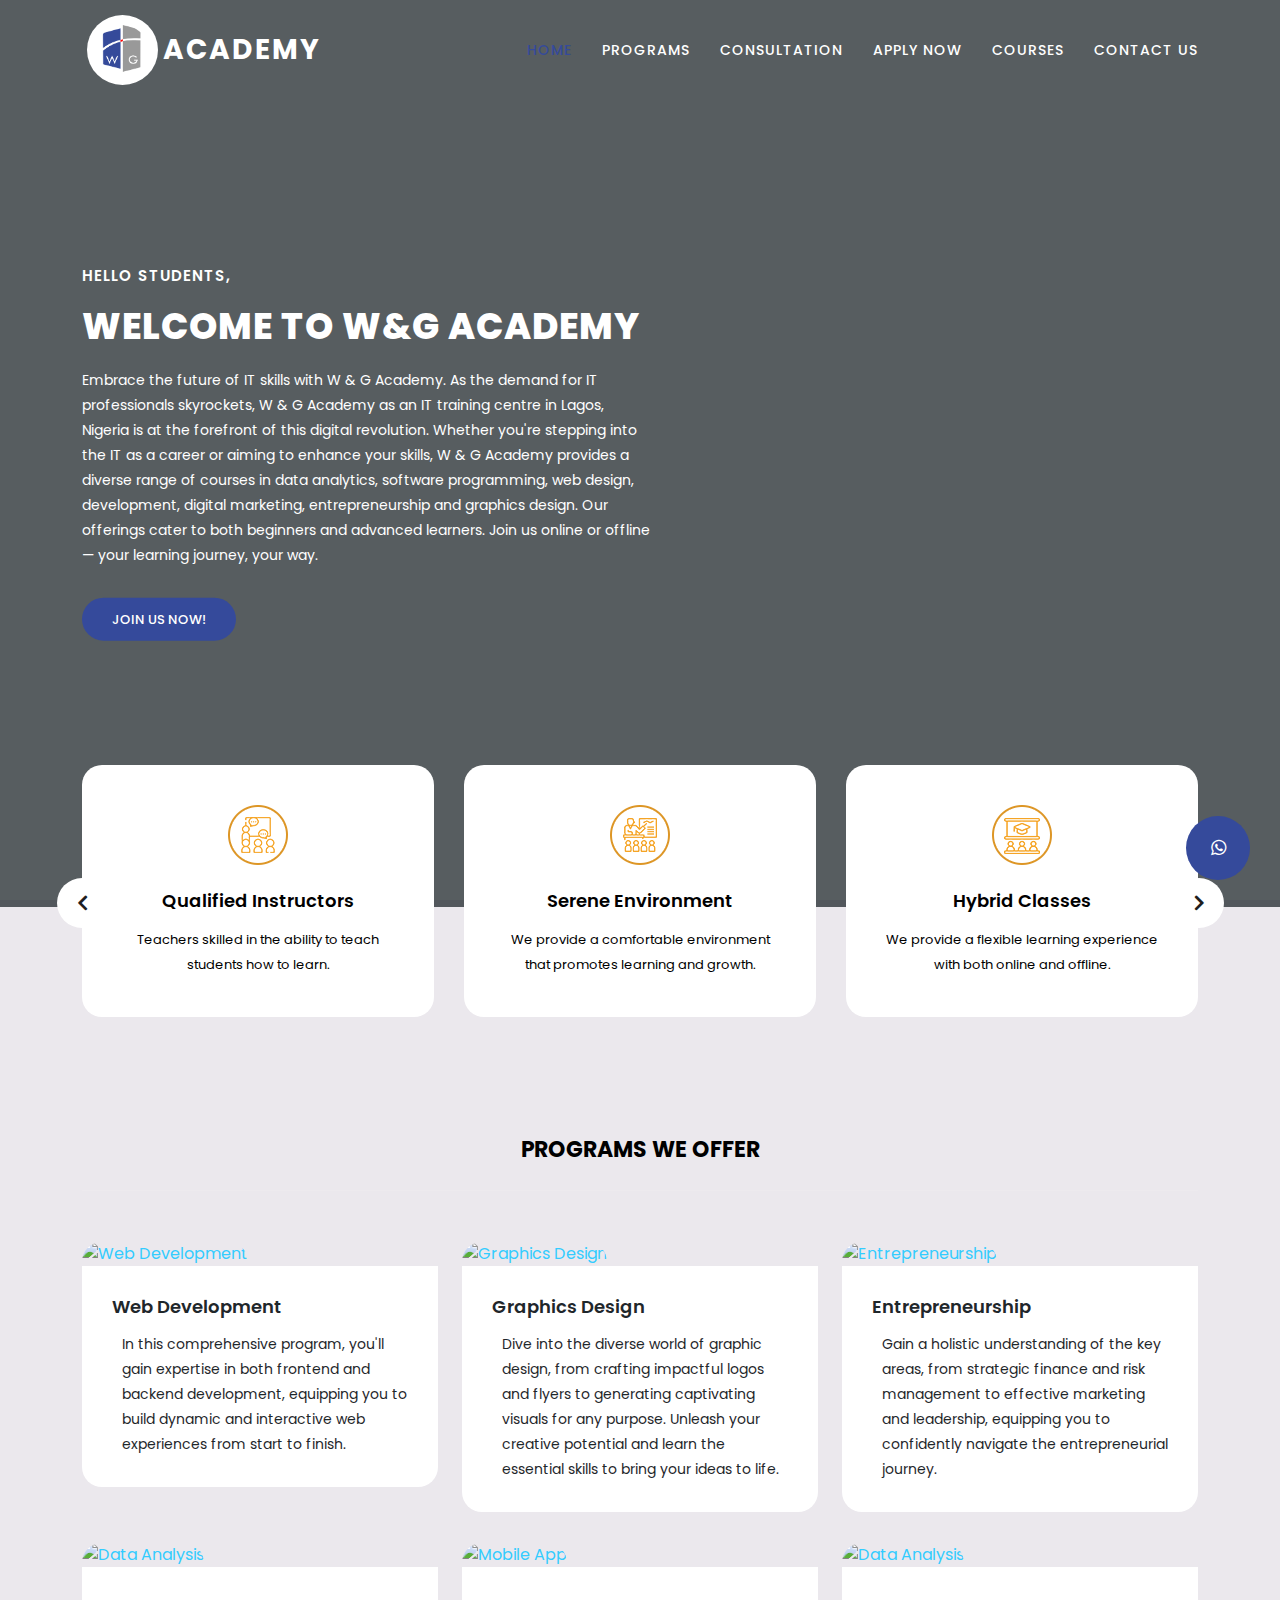
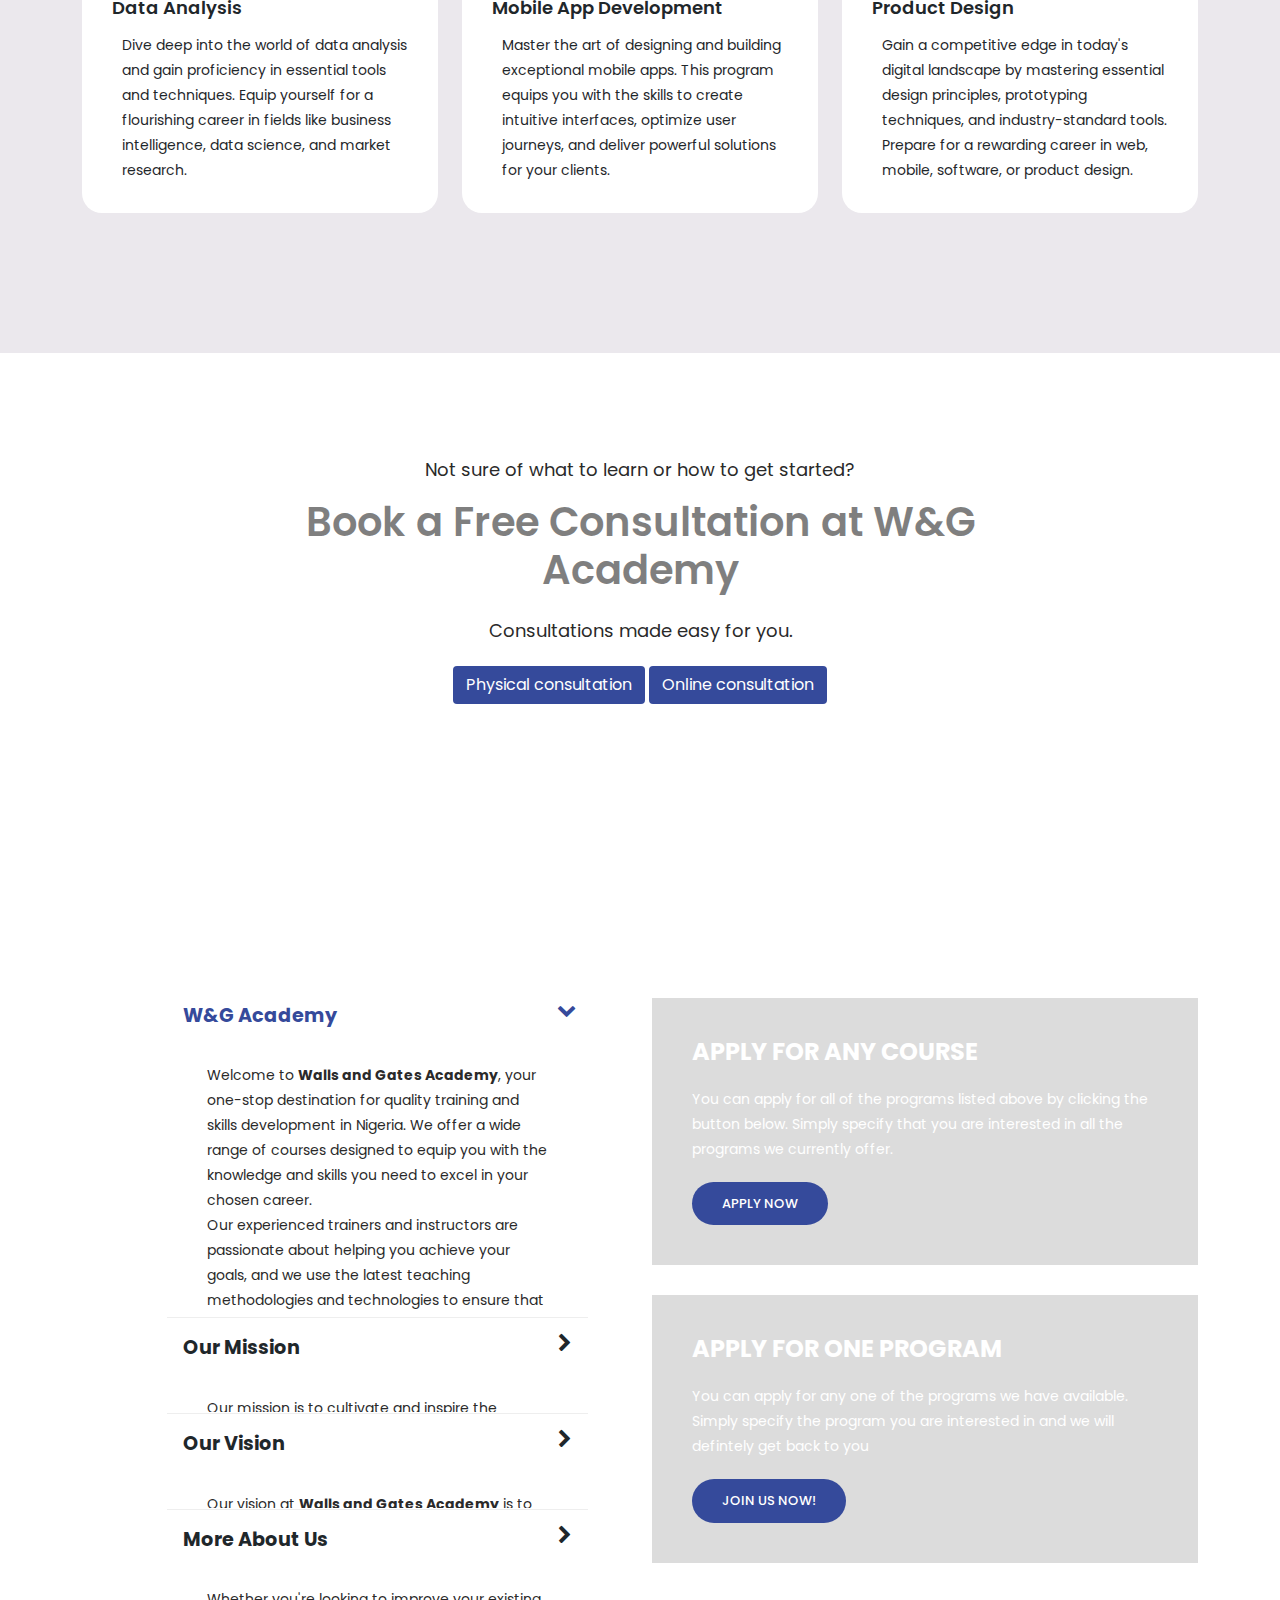
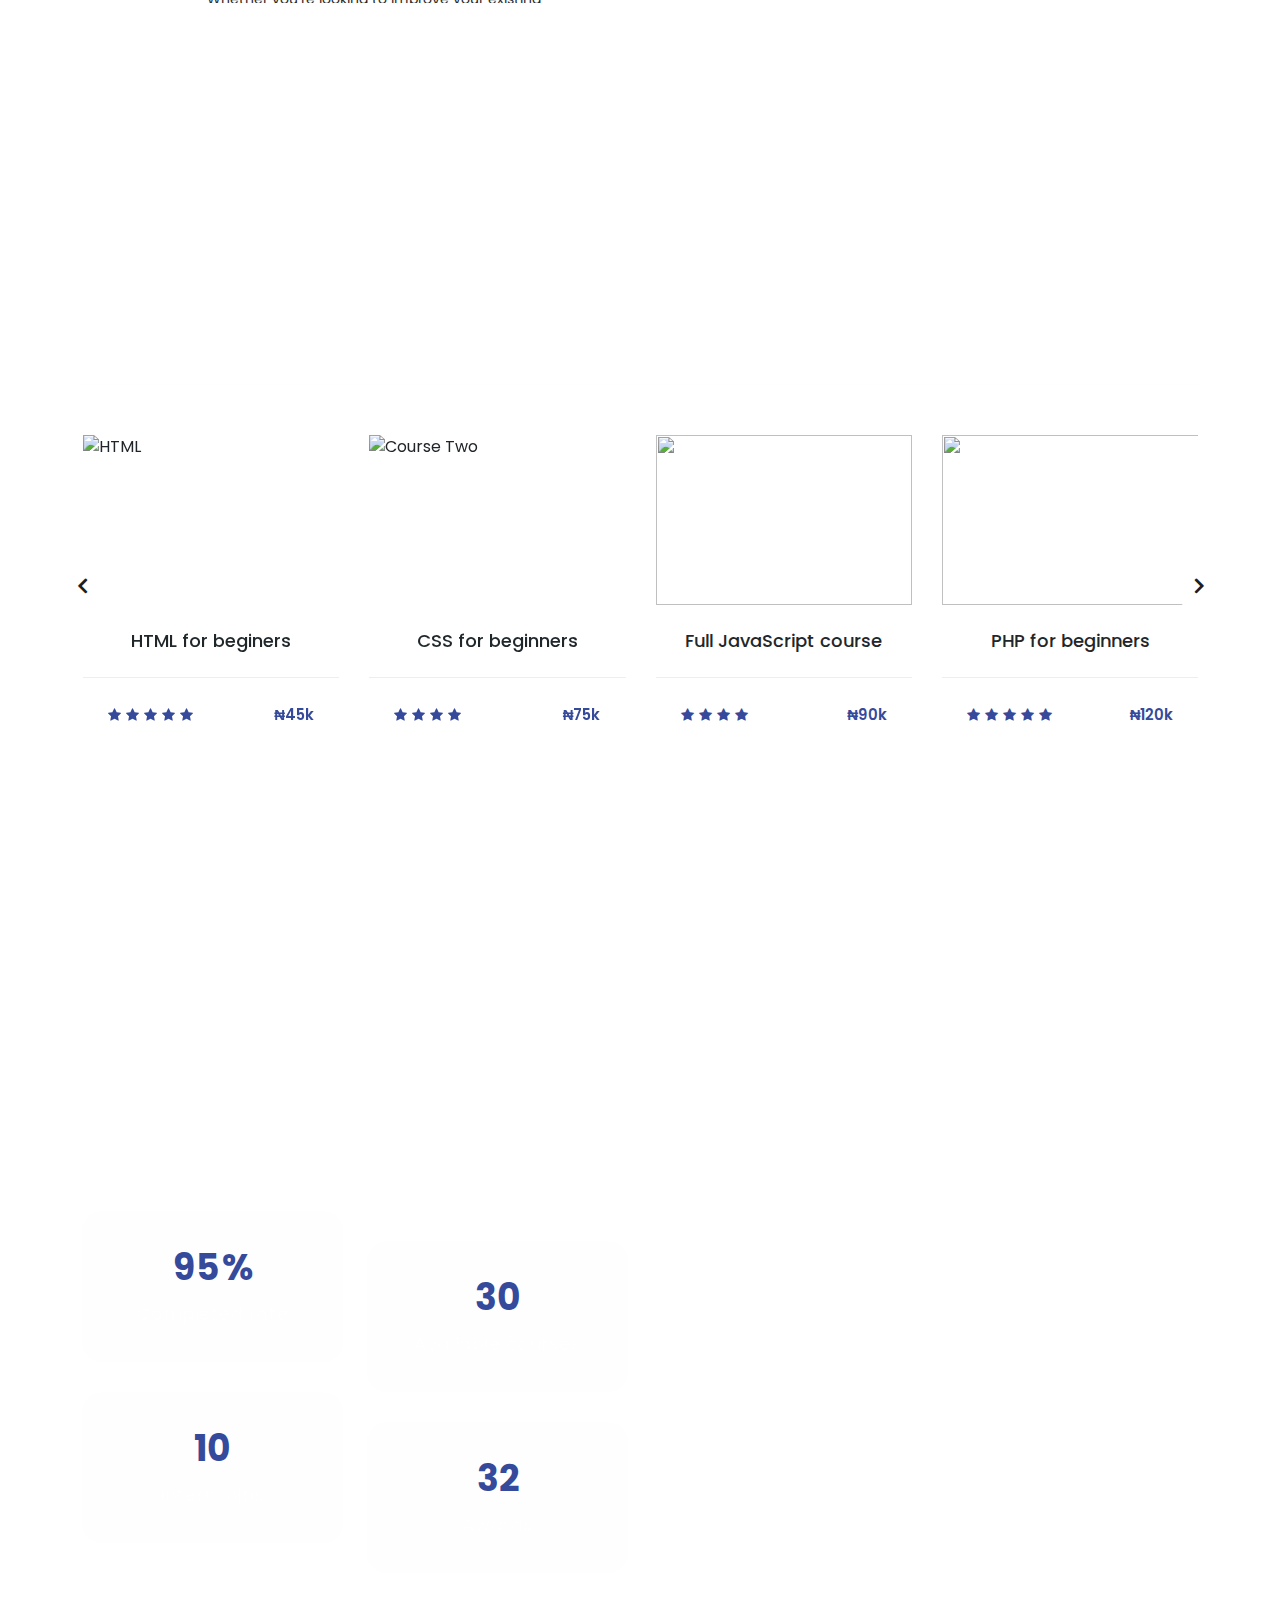
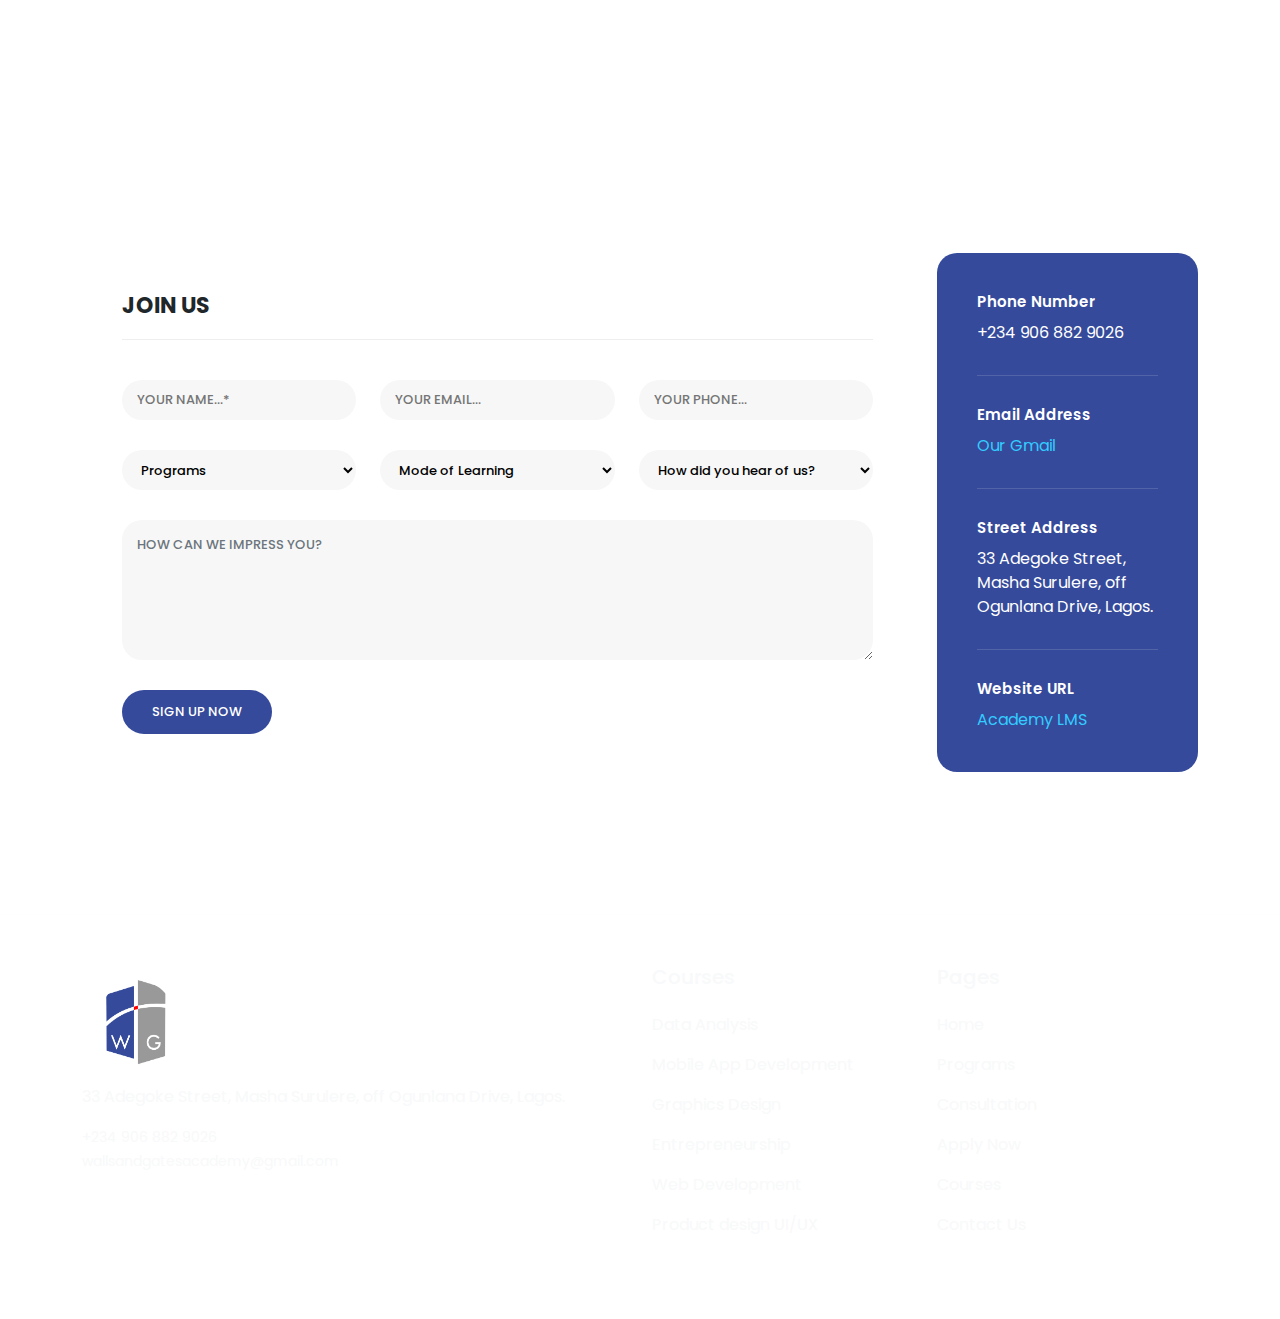
==== commit 8a957678: "made changes: ''" ====
--- a/index.html
+++ b/index.html
@@ -49,7 +49,7 @@
                 <li class="scroll-to-section"><a href="#top" class="active">Home</a></li>
                 <li><a href="#meetings">Programs</a></li>
                 <li class="scroll-to-section"><a href="#consultation">Consultation</a></li>
-                <li class="scroll-to-section"><a href="#apply">Apply Now</a></li>
+                <li class="scroll-to-section"><a href="https://academy.wandggroup.com/lms/login/signup.php">Apply Now</a></li>
                 <!-- <li class="has-sub">
                     <a href="javascript:void(0)">Pages</a>
                     <ul class="sub-menu">
@@ -86,7 +86,7 @@
               <h2>Welcome to W&G Academy</h2>
               <p>Embrace the future of IT skills with W & G Academy. As the demand for IT professionals skyrockets, W & G Academy as an IT training centre in Lagos, Nigeria is at the forefront of this digital revolution. Whether you're stepping into the IT as a career or aiming to enhance your skills, W & G Academy provides a diverse range of courses in data analytics, software programming, web design, development, digital marketing, entrepreneurship and graphics design. Our offerings cater to both beginners and advanced learners. Join us online or offline — your learning journey, your way.</p>
               <div class="main-button-red">
-                  <div class="scroll-to-section"><a href="https://academy.wandggroup.com/lms/login/" target="_blank"> Join Us Now!</a></div>
+                  <div class="scroll-to-section"><a href="https://academy.wandggroup.com/lms/login/signup.php" target="_blank"> Join Us Now!</a></div>
               </div>
           </div>
               </div>
@@ -182,15 +182,15 @@
             <div class="col-lg-4">
               <div class="meeting-item">
                 <div class="thumb">
-                  <div class="price">
+                  <!-- <div class="price">
                     <span>₦200k</span>
-                  </div>
+                  </div> -->
                   <a href="https://paystack.com/buy/web-development-rhvyzf"><img src="https://images.unsplash.com/photo-1517694712202-14dd9538aa97?q=80&w=2670&auto=format&fit=crop" alt="Web Development"></a>
                 </div>
                 <div class="down-content">
-                  <div class="date">
+                  <!-- <div class="date">
                     <h6>Mar <span>6</span></h6>
-                  </div>
+                  </div> -->
                   <a href="https://paystack.com/buy/web-development-rhvyzf"><h4>Web Development</h4></a>
                   <p>In this comprehensive program, you'll gain expertise in both frontend and backend development, equipping you to build dynamic and interactive web experiences from start to finish.</p>
                 </div>
@@ -199,15 +199,15 @@
             <div class="col-lg-4">
               <div class="meeting-item">
                 <div class="thumb">
-                  <div class="price">
+                  <!-- <div class="price">
                     <span>₦360k</span>
-                  </div>
+                  </div> -->
                   <a href=https://paystack.com/buy/graphics-design-nieabd"><img src="https://images.unsplash.com/photo-1626785774625-ddcddc3445e9?q=80&w=2671&auto=format&fit=crop" alt="Graphics Design"></a>
                 </div>
                 <div class="down-content">
-                  <div class="date">
+                  <!-- <div class="date">
                     <h6>Mar <span>6</span></h6>
-                  </div>
+                  </div> -->
                   <a href="https://paystack.com/buy/graphics-design-nieabd"><h4>Graphics Design</h4></a>
                   <p>Dive into the diverse world of graphic design, from crafting impactful logos and flyers to generating captivating visuals for any purpose. Unleash your creative potential and learn the essential skills to bring your ideas to life.</p>
                 </div>
@@ -216,15 +216,15 @@
             <div class="col-lg-4">
               <div class="meeting-item">
                 <div class="thumb">
-                  <div class="price">
+                  <!-- <div class="price">
                     <span>₦140k</span>
-                  </div>
+                  </div> -->
                   <a href="https://paystack.com/buy/entrepreneurship-yvqrua"><img src="https://images.unsplash.com/photo-1444653614773-995cb1ef9efa?q=80&w=2676&auto=format&fit=crop" alt="Entrepreneurship"></a>
                 </div>
                 <div class="down-content">
-                  <div class="date">
+                  <!-- <div class="date">
                     <h6>Mar <span>6</span></h6>
-                  </div>
+                  </div> -->
                   <a href="https://paystack.com/buy/entrepreneurship-yvqrua"><h4>Entrepreneurship</h4></a>
                   <p>Gain a holistic understanding of the key areas, from strategic finance and risk management to effective marketing and leadership, equipping you to confidently navigate the entrepreneurial journey.
                   </p>
@@ -234,15 +234,16 @@
             <div class="col-lg-4">
               <div class="meeting-item">
                 <div class="thumb">
-                  <div class="price">
+                  <!-- <div class="price">
                     <span>₦480k</span>
-                  </div>
+                  </div> -->
+                  <!-- <a href="courses/data-analysis.html"><img src="https://images.unsplash.com/photo-1551288049-bebda4e38f71?q=80&w=2670&auto=format&fit=crop" alt="Data Analysis"></a> -->
                   <a href="https://paystack.com/buy/data-analysis-dxmjsw"><img src="https://images.unsplash.com/photo-1551288049-bebda4e38f71?q=80&w=2670&auto=format&fit=crop" alt="Data Analysis"></a>
                 </div>
                 <div class="down-content">
-                  <div class="date">
+                  <!-- <div class="date">
                     <h6>Mar <span>6</span></h6>
-                  </div>
+                  </div> -->
                   <a href="https://paystack.com/buy/data-analysis-dxmjsw"><h4>Data Analysis</h4></a>
                   <p>Dive deep into the world of data analysis and gain proficiency in essential tools and techniques. Equip yourself for a flourishing career in fields like business intelligence, data science, and market research.</p>
                 </div>
@@ -251,15 +252,15 @@
             <div class="col-lg-4">
               <div class="meeting-item">
                 <div class="thumb">
-                  <div class="price">
+                  <!-- <div class="price">
                     <span>₦140k</span>
-                  </div>
+                  </div> -->
                   <a href="https://paystack.com/buy/mobile-app-development-djzuko"><img src="https://images.unsplash.com/photo-1630442923896-244dd3717b35?q=80&w=2670&auto=format&fit=crop" alt="Mobile App"></a>
                 </div>
                 <div class="down-content">
-                  <div class="date">
+                  <!-- <div class="date">
                     <h6>Mar <span>6</span></h6>
-                  </div>
+                  </div> -->
                   <a href="https://paystack.com/buy/mobile-app-development-djzuko"><h4>Mobile App Development</h4></a>
                   <p>Master the art of designing and building exceptional mobile apps. This program equips you with the skills to create intuitive interfaces, optimize user journeys, and deliver powerful solutions for your clients.</p>
                 </div>
@@ -268,15 +269,15 @@
             <div class="col-lg-4">
               <div class="meeting-item">
                 <div class="thumb">
-                  <div class="price">
+                  <!-- <div class="price">
                     <span>₦480k</span>
-                  </div>
+                  </div> -->
                   <a href="https://paystack.com/buy/product-design-auncxr"><img src="https://images.unsplash.com/photo-1586717791821-3f44a563fa4c?q=80&w=2670&auto=format&fit=crop" alt="Data Analysis"></a>
                 </div>
                 <div class="down-content">
-                  <div class="date">
+                  <!-- <div class="date">
                     <h6>Mar <span>6</span></h6>
-                  </div>
+                  </div> -->
                   <a href="https://paystack.com/buy/product-design-auncxr"><h4>Product Design</h4></a>
                   <p>Gain a competitive edge in today's digital landscape by mastering essential design principles, prototyping techniques, and industry-standard tools. Prepare for a rewarding career in web, mobile, software, or product design.</p>
                 </div>
@@ -672,10 +673,10 @@
         </div> 
         <div class="col-lg-6 align-self-center">
           <div class="video">
-            <a href="https://www.youtube.com/watch?v=HndV87XpkWg" target="_blank"><img src="assets/images/play-icon.png" alt=""></a>
-          </div>
-        </div>
-      </div>
+            <a href="https://youtu.be/RPPoSskS_Ok" target="_blank"><img src="assets/images/play-icon.png" alt=""></a>
+          </div>
+        </div>
+      </div>  
     </div>
   </section>
 
@@ -809,22 +810,28 @@
             <h5 class="text-light mb-4">Courses</h5>
             <ul class="nav flex-column">
               <li class="nav-item mb-3">
+                <!-- <a href="courses/data-analysis.html" class="nav-link p-0 text-light">Data Analysis</a> -->
                 <a href="https://paystack.com/buy/data-analysis-dxmjsw" class="nav-link p-0 text-light">Data Analysis</a>
               </li>
               <li class="nav-item mb-3">
                 <a href="https://paystack.com/buy/mobile-app-development-djzuko" class="nav-link p-0 text-light">Mobile App Development</a>
+                <!-- <a href="https://paystack.com/buy/mobile-app-development-djzuko" class="nav-link p-0 text-light">Mobile App Development</a> -->
               </li>
               <li class="nav-item mb-3">
                 <a href="https://paystack.com/buy/graphics-design-nieabd" class="nav-link p-0 text-light">Graphics Design</a>
+                <!-- <a href="https://paystack.com/buy/graphics-design-nieabd" class="nav-link p-0 text-light">Graphics Design</a> -->
               </li>
               <li class="nav-item mb-3">
                 <a href="https://paystack.com/buy/entrepreneurship-yvqrua" class="nav-link p-0 text-light">Entrepreneurship</a>
+                <!-- <a href="https://paystack.com/buy/entrepreneurship-yvqrua" class="nav-link p-0 text-light">Entrepreneurship</a> -->
               </li>
               <li class="nav-item mb-3">
                 <a href="https://paystack.com/buy/web-development-rhvyzf" class="nav-link p-0 text-light">Web Development</a>
+                <!-- <a href="https://paystack.com/buy/web-development-rhvyzf" class="nav-link p-0 text-light">Web Development</a> -->
               </li>
               <li class="nav-item mb-3">
                 <a href="https://paystack.com/buy/product-design-auncxr" class="nav-link p-0 text-light">Product design UI/UX</a>
+                <!-- <a href="https://paystack.com/buy/product-design-auncxr" class="nav-link p-0 text-light">Product design UI/UX</a> -->
               </li>
             </ul>
           </div>
--- a/assets/css/style.css
+++ b/assets/css/style.css
@@ -954,7 +954,7 @@
   /* float: left; */
   text-align: center;
   display: inline-block;
-  margin-right: 20px;
+  /* margin-right: 20px; */
 }
 
 .meeting-item .down-content .date h6 {
@@ -980,7 +980,7 @@
 }
 
 .meeting-item .down-content p {
-  margin-left: 50px;
+  margin-left: 10px;
   color: #1f272b;
   font-size: 14px;
 }
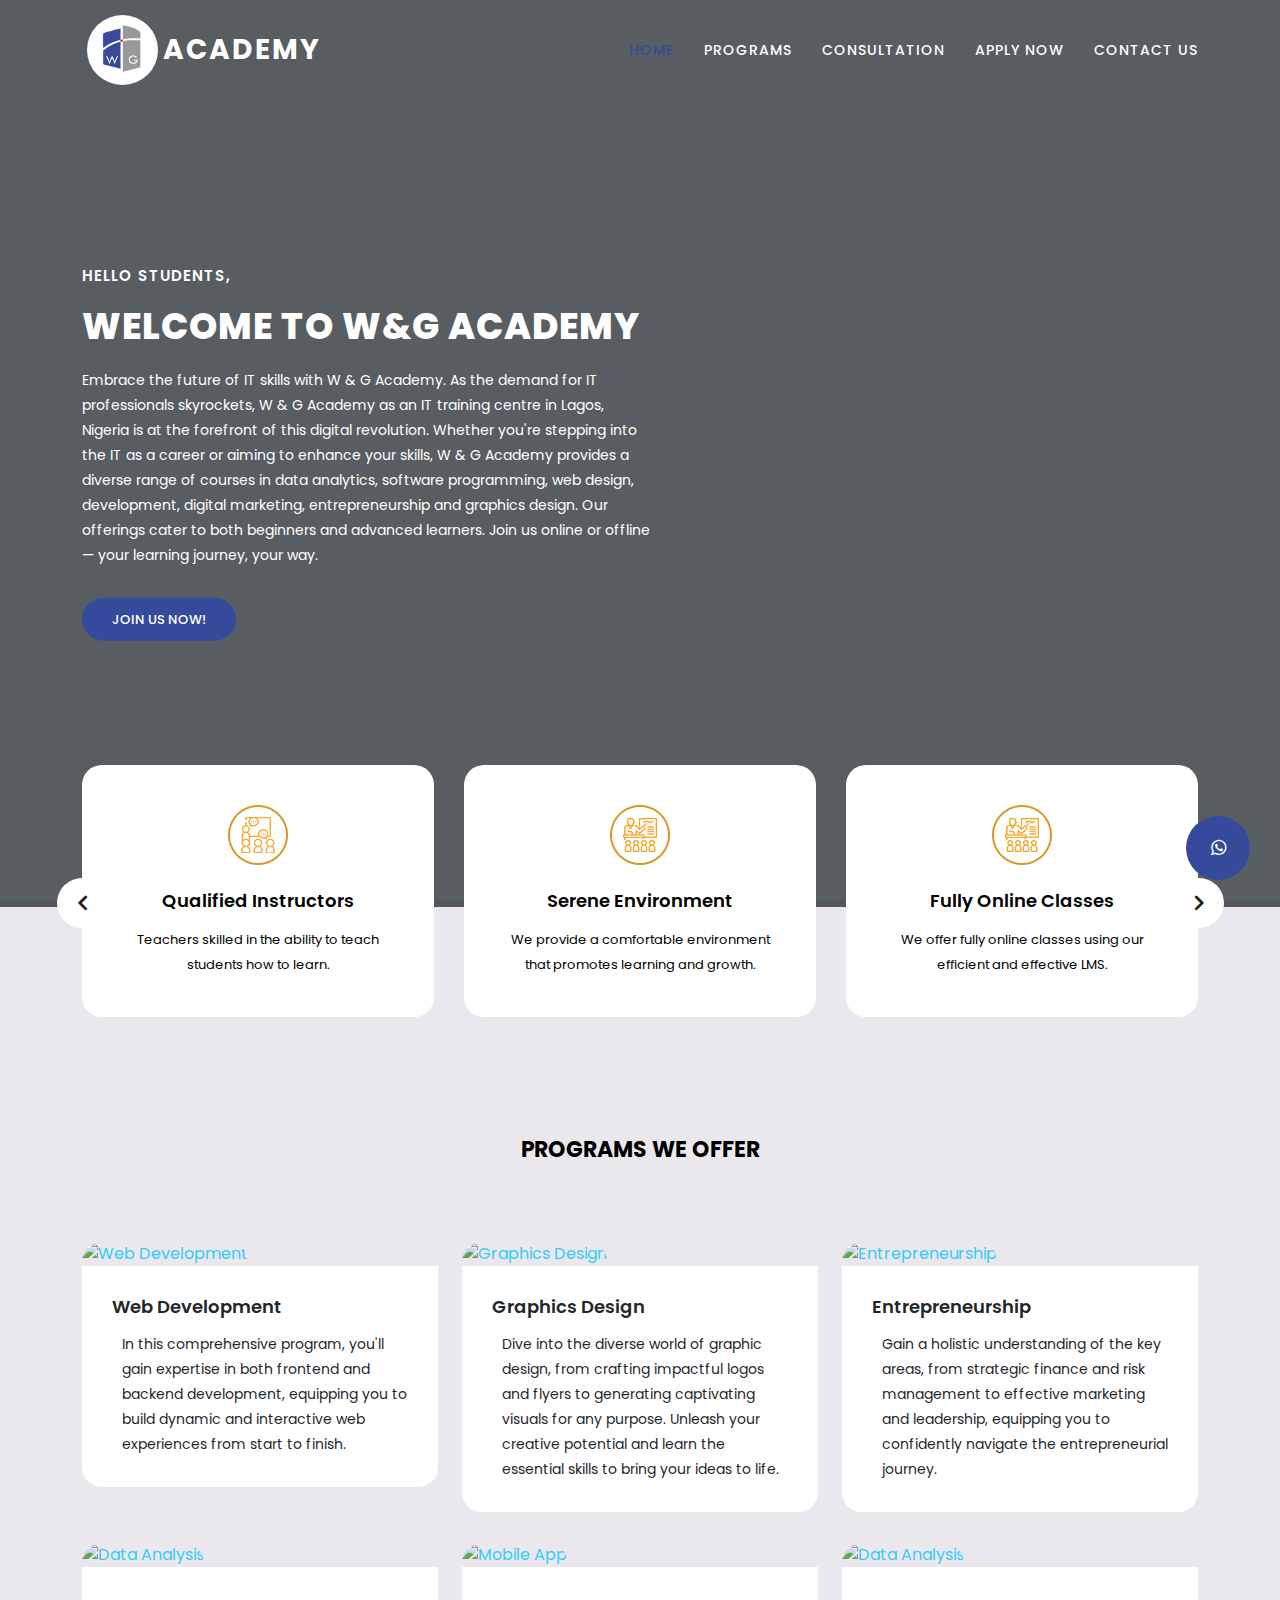
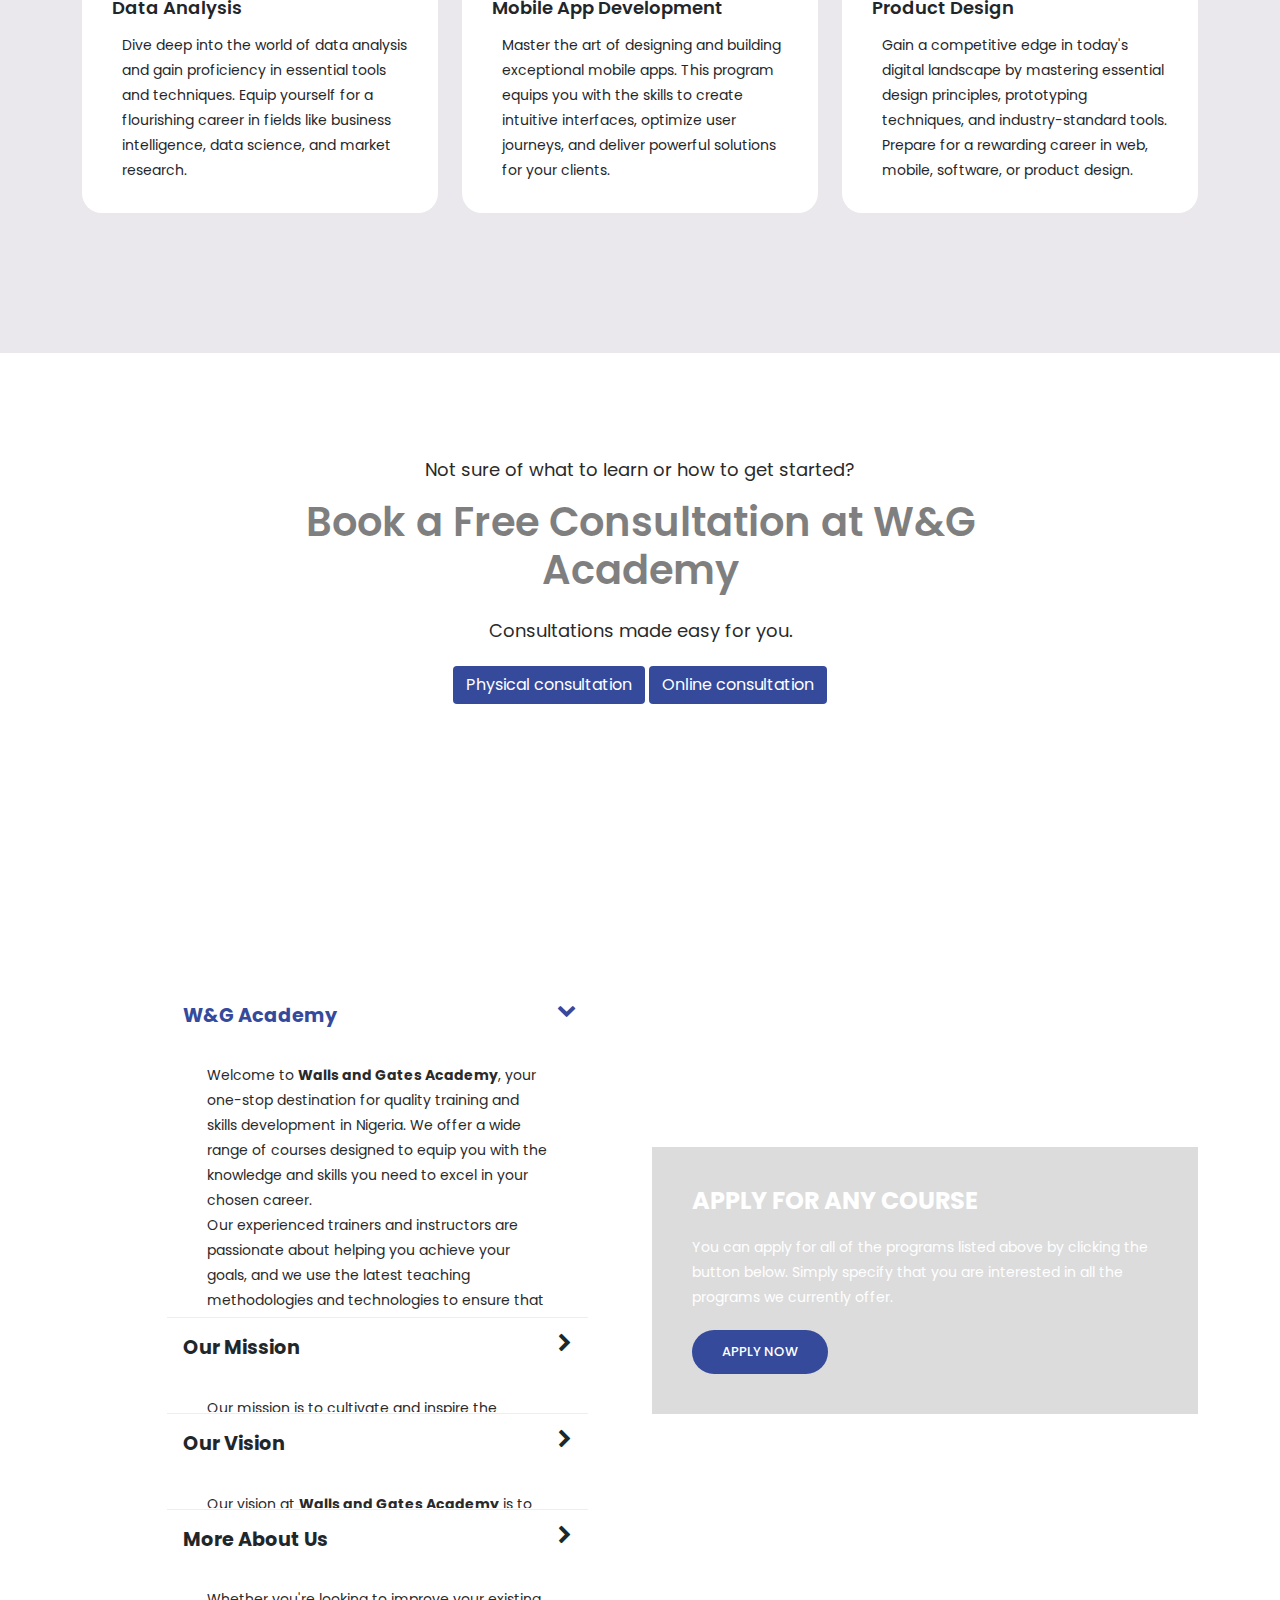
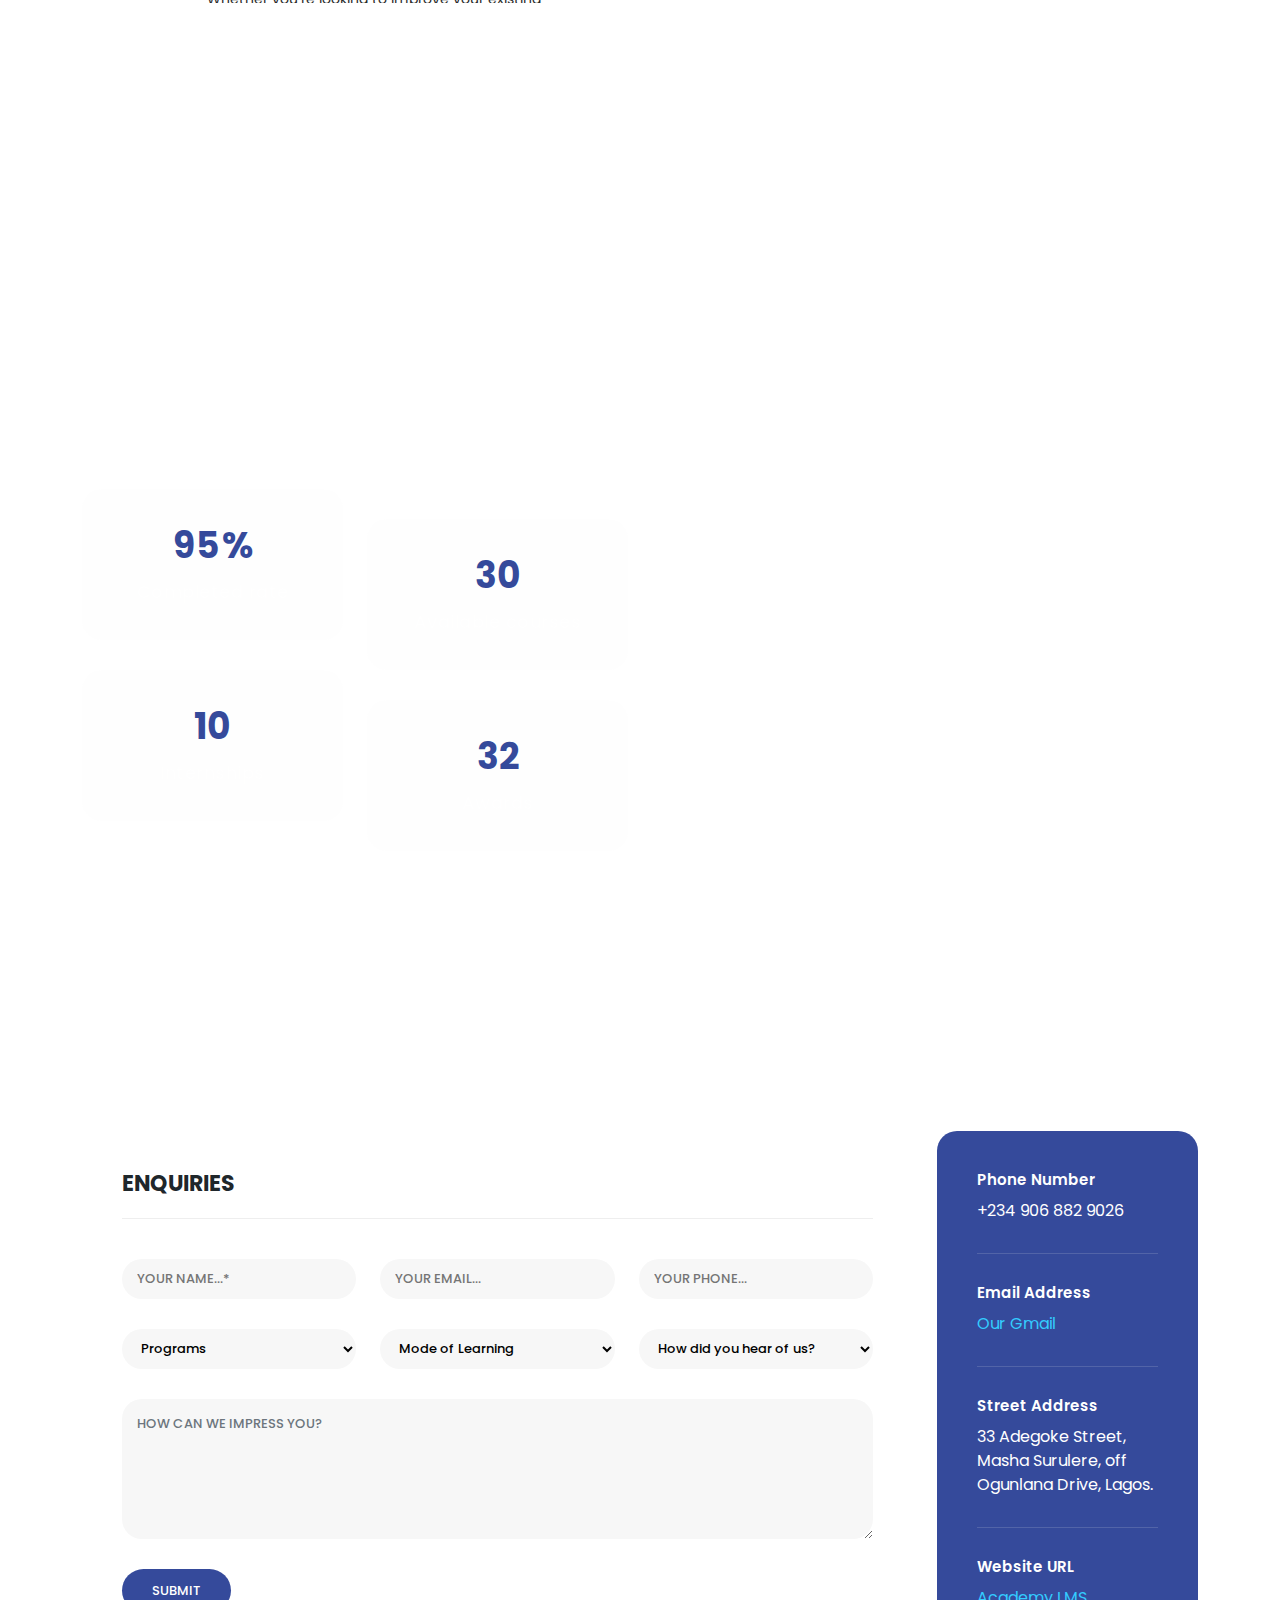
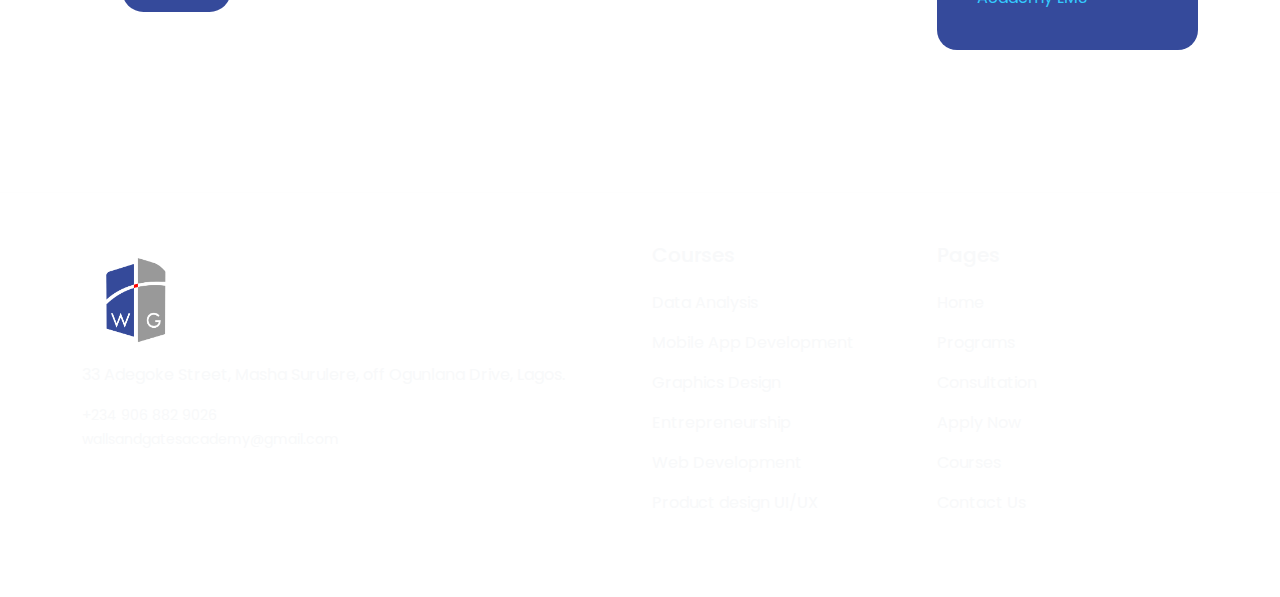
==== commit 3cb65b45: "made changes :''" ====
--- a/index.html
+++ b/index.html
@@ -57,7 +57,7 @@
                         <li><a href="meeting-details.html">Meeting Details</a></li>
                     </ul>
                 </li> -->
-                <li class="scroll-to-section"><a href="#courses">Courses</a></li> 
+                <!-- <li class="scroll-to-section"><a href="#courses">Courses</a></li>  -->
                 <li class="scroll-to-section"><a href="#contact">Contact Us</a></li> 
             </ul>        
             <a class='menu-trigger'>
@@ -86,7 +86,7 @@
               <h2>Welcome to W&G Academy</h2>
               <p>Embrace the future of IT skills with W & G Academy. As the demand for IT professionals skyrockets, W & G Academy as an IT training centre in Lagos, Nigeria is at the forefront of this digital revolution. Whether you're stepping into the IT as a career or aiming to enhance your skills, W & G Academy provides a diverse range of courses in data analytics, software programming, web design, development, digital marketing, entrepreneurship and graphics design. Our offerings cater to both beginners and advanced learners. Join us online or offline — your learning journey, your way.</p>
               <div class="main-button-red">
-                  <div class="scroll-to-section"><a href="https://academy.wandggroup.com/lms/login/signup.php" target="_blank"> Join Us Now!</a></div>
+                  <div class="scroll-to-section"><a href="https://academy.wandggroup.com/lms/" target="_blank"> Join Us Now!</a></div>
               </div>
           </div>
               </div>
@@ -120,6 +120,16 @@
               <div class="down-content">
                 <h4>Serene Environment</h4>
                 <p>We provide a comfortable environment that promotes learning and growth.</p>
+              </div>
+            </div>
+
+            <div class="item">
+              <div class="icon">
+                <img src="assets/images/service-icon-02.png" alt="">
+              </div>
+              <div class="down-content">
+                <h4>Fully Online Classes</h4>
+                <p>We offer fully online classes using our efficient and effective LMS.</p>
               </div>
             </div>
             
@@ -185,13 +195,13 @@
                   <!-- <div class="price">
                     <span>₦200k</span>
                   </div> -->
-                  <a href="https://paystack.com/buy/web-development-rhvyzf"><img src="https://images.unsplash.com/photo-1517694712202-14dd9538aa97?q=80&w=2670&auto=format&fit=crop" alt="Web Development"></a>
+                  <a href="https://academy.wandggroup.com/lms/"><img src="https://images.unsplash.com/photo-1517694712202-14dd9538aa97?q=80&w=2670&auto=format&fit=crop" alt="Web Development"></a>
                 </div>
                 <div class="down-content">
                   <!-- <div class="date">
                     <h6>Mar <span>6</span></h6>
                   </div> -->
-                  <a href="https://paystack.com/buy/web-development-rhvyzf"><h4>Web Development</h4></a>
+                  <a href="https://academy.wandggroup.com/lms/"><h4>Web Development</h4></a>
                   <p>In this comprehensive program, you'll gain expertise in both frontend and backend development, equipping you to build dynamic and interactive web experiences from start to finish.</p>
                 </div>
               </div>
@@ -202,13 +212,13 @@
                   <!-- <div class="price">
                     <span>₦360k</span>
                   </div> -->
-                  <a href=https://paystack.com/buy/graphics-design-nieabd"><img src="https://images.unsplash.com/photo-1626785774625-ddcddc3445e9?q=80&w=2671&auto=format&fit=crop" alt="Graphics Design"></a>
+                  <a href=https://academy.wandggroup.com/lms/"><img src="https://images.unsplash.com/photo-1626785774625-ddcddc3445e9?q=80&w=2671&auto=format&fit=crop" alt="Graphics Design"></a>
                 </div>
                 <div class="down-content">
                   <!-- <div class="date">
                     <h6>Mar <span>6</span></h6>
                   </div> -->
-                  <a href="https://paystack.com/buy/graphics-design-nieabd"><h4>Graphics Design</h4></a>
+                  <a href="https://academy.wandggroup.com/lms/"><h4>Graphics Design</h4></a>
                   <p>Dive into the diverse world of graphic design, from crafting impactful logos and flyers to generating captivating visuals for any purpose. Unleash your creative potential and learn the essential skills to bring your ideas to life.</p>
                 </div>
               </div>
@@ -219,13 +229,13 @@
                   <!-- <div class="price">
                     <span>₦140k</span>
                   </div> -->
-                  <a href="https://paystack.com/buy/entrepreneurship-yvqrua"><img src="https://images.unsplash.com/photo-1444653614773-995cb1ef9efa?q=80&w=2676&auto=format&fit=crop" alt="Entrepreneurship"></a>
+                  <a href="https://academy.wandggroup.com/lms/"><img src="https://images.unsplash.com/photo-1444653614773-995cb1ef9efa?q=80&w=2676&auto=format&fit=crop" alt="Entrepreneurship"></a>
                 </div>
                 <div class="down-content">
                   <!-- <div class="date">
                     <h6>Mar <span>6</span></h6>
                   </div> -->
-                  <a href="https://paystack.com/buy/entrepreneurship-yvqrua"><h4>Entrepreneurship</h4></a>
+                  <a href="https://academy.wandggroup.com/lms/"><h4>Entrepreneurship</h4></a>
                   <p>Gain a holistic understanding of the key areas, from strategic finance and risk management to effective marketing and leadership, equipping you to confidently navigate the entrepreneurial journey.
                   </p>
                 </div>
@@ -238,13 +248,13 @@
                     <span>₦480k</span>
                   </div> -->
                   <!-- <a href="courses/data-analysis.html"><img src="https://images.unsplash.com/photo-1551288049-bebda4e38f71?q=80&w=2670&auto=format&fit=crop" alt="Data Analysis"></a> -->
-                  <a href="https://paystack.com/buy/data-analysis-dxmjsw"><img src="https://images.unsplash.com/photo-1551288049-bebda4e38f71?q=80&w=2670&auto=format&fit=crop" alt="Data Analysis"></a>
+                  <a href="https://academy.wandggroup.com/lms/"><img src="https://images.unsplash.com/photo-1551288049-bebda4e38f71?q=80&w=2670&auto=format&fit=crop" alt="Data Analysis"></a>
                 </div>
                 <div class="down-content">
                   <!-- <div class="date">
                     <h6>Mar <span>6</span></h6>
                   </div> -->
-                  <a href="https://paystack.com/buy/data-analysis-dxmjsw"><h4>Data Analysis</h4></a>
+                  <a href="https://academy.wandggroup.com/lms/"><h4>Data Analysis</h4></a>
                   <p>Dive deep into the world of data analysis and gain proficiency in essential tools and techniques. Equip yourself for a flourishing career in fields like business intelligence, data science, and market research.</p>
                 </div>
               </div>
@@ -255,13 +265,13 @@
                   <!-- <div class="price">
                     <span>₦140k</span>
                   </div> -->
-                  <a href="https://paystack.com/buy/mobile-app-development-djzuko"><img src="https://images.unsplash.com/photo-1630442923896-244dd3717b35?q=80&w=2670&auto=format&fit=crop" alt="Mobile App"></a>
+                  <a href="https://academy.wandggroup.com/lms/"><img src="https://images.unsplash.com/photo-1630442923896-244dd3717b35?q=80&w=2670&auto=format&fit=crop" alt="Mobile App"></a>
                 </div>
                 <div class="down-content">
                   <!-- <div class="date">
                     <h6>Mar <span>6</span></h6>
                   </div> -->
-                  <a href="https://paystack.com/buy/mobile-app-development-djzuko"><h4>Mobile App Development</h4></a>
+                  <a href="https://academy.wandggroup.com/lms/"><h4>Mobile App Development</h4></a>
                   <p>Master the art of designing and building exceptional mobile apps. This program equips you with the skills to create intuitive interfaces, optimize user journeys, and deliver powerful solutions for your clients.</p>
                 </div>
               </div>
@@ -272,13 +282,13 @@
                   <!-- <div class="price">
                     <span>₦480k</span>
                   </div> -->
-                  <a href="https://paystack.com/buy/product-design-auncxr"><img src="https://images.unsplash.com/photo-1586717791821-3f44a563fa4c?q=80&w=2670&auto=format&fit=crop" alt="Data Analysis"></a>
+                  <a href="https://academy.wandggroup.com/lms/"><img src="https://images.unsplash.com/photo-1586717791821-3f44a563fa4c?q=80&w=2670&auto=format&fit=crop" alt="Data Analysis"></a>
                 </div>
                 <div class="down-content">
                   <!-- <div class="date">
                     <h6>Mar <span>6</span></h6>
                   </div> -->
-                  <a href="https://paystack.com/buy/product-design-auncxr"><h4>Product Design</h4></a>
+                  <a href="https://academy.wandggroup.com/lms/"><h4>Product Design</h4></a>
                   <p>Gain a competitive edge in today's digital landscape by mastering essential design principles, prototyping techniques, and industry-standard tools. Prepare for a rewarding career in web, mobile, software, or product design.</p>
                 </div>
               </div>
@@ -378,7 +388,7 @@
               </div>
               </div>
             </div>
-            <div class="col-lg-12">
+            <!-- <div class="col-lg-12">
               <div class="item">
                 <h3>APPLY FOR ONE PROGRAM</h3>
                 <p>You can apply for any one of the programs we have available. Simply specify the program you are interested in and we will defintely get back to you</p>
@@ -386,14 +396,14 @@
                   <div class="scroll-to-section"><a href="#courses">Join Us Now!</a></div>
               </div>
               </div>
-            </div>
+            </div> -->
           </div>
         </div>
       </div>
     </div>
   </section>
 
-  <section class="our-courses" id="courses">
+  <!-- <section class="our-courses" id="courses">
     <div class="container">
       <div class="row">
         <div class="col-lg-12">
@@ -627,7 +637,7 @@
         </div>
       </div>
     </div>
-  </section>
+  </section> -->
 
   <section class="our-facts">
     <div class="container">
@@ -689,7 +699,7 @@
               <form id="contact" action="" method="post">
                 <div class="row">
                   <div class="col-lg-12">
-                    <h2>Join Us</h2>
+                    <h2>Enquiries</h2>
                   </div>
                   <div class="col-lg-4">
                     <fieldset>
@@ -748,7 +758,7 @@
                   </div>
                   <div class="col-lg-12">
                     <fieldset>
-                      <button type="submit" id="form-submit" class="button">SIGN UP NOW</button>
+                      <button type="submit" id="form-submit" class="button">Submit</button>
                     </fieldset>
                   </div>
                 </div>
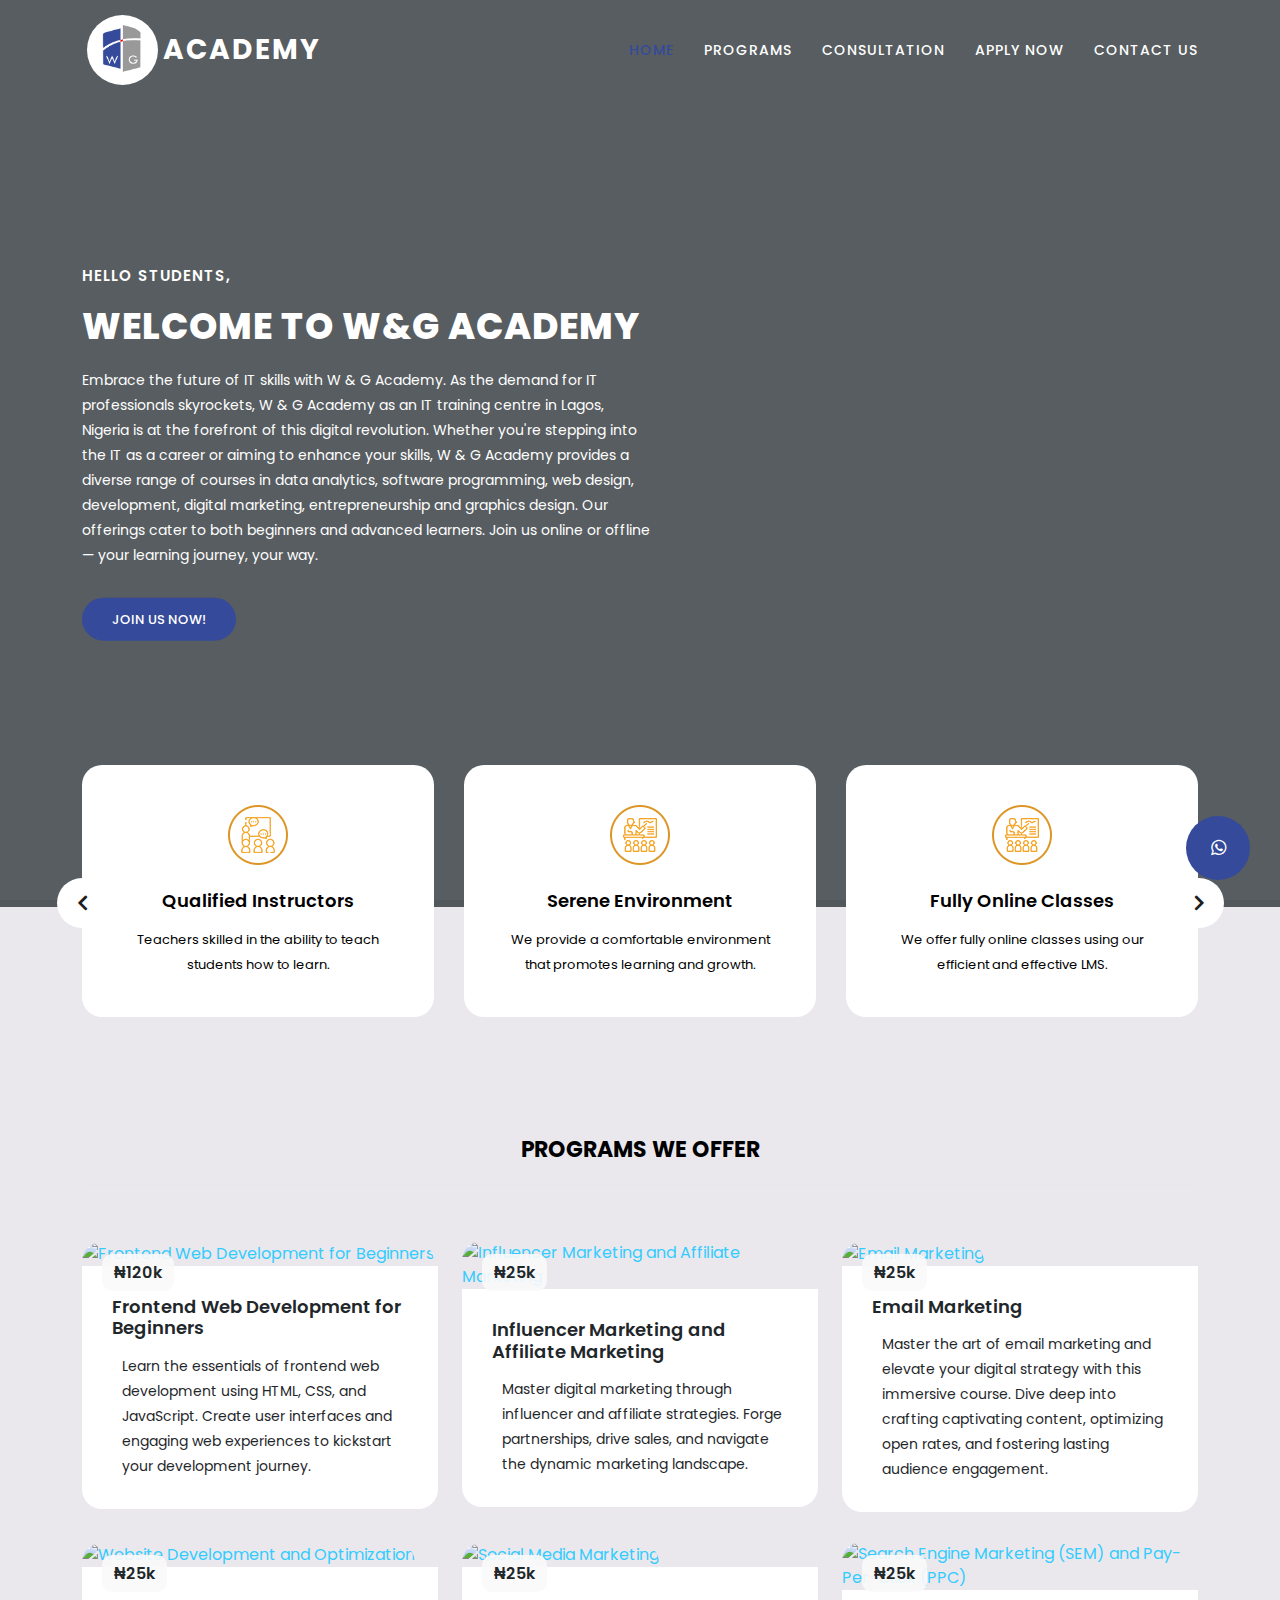
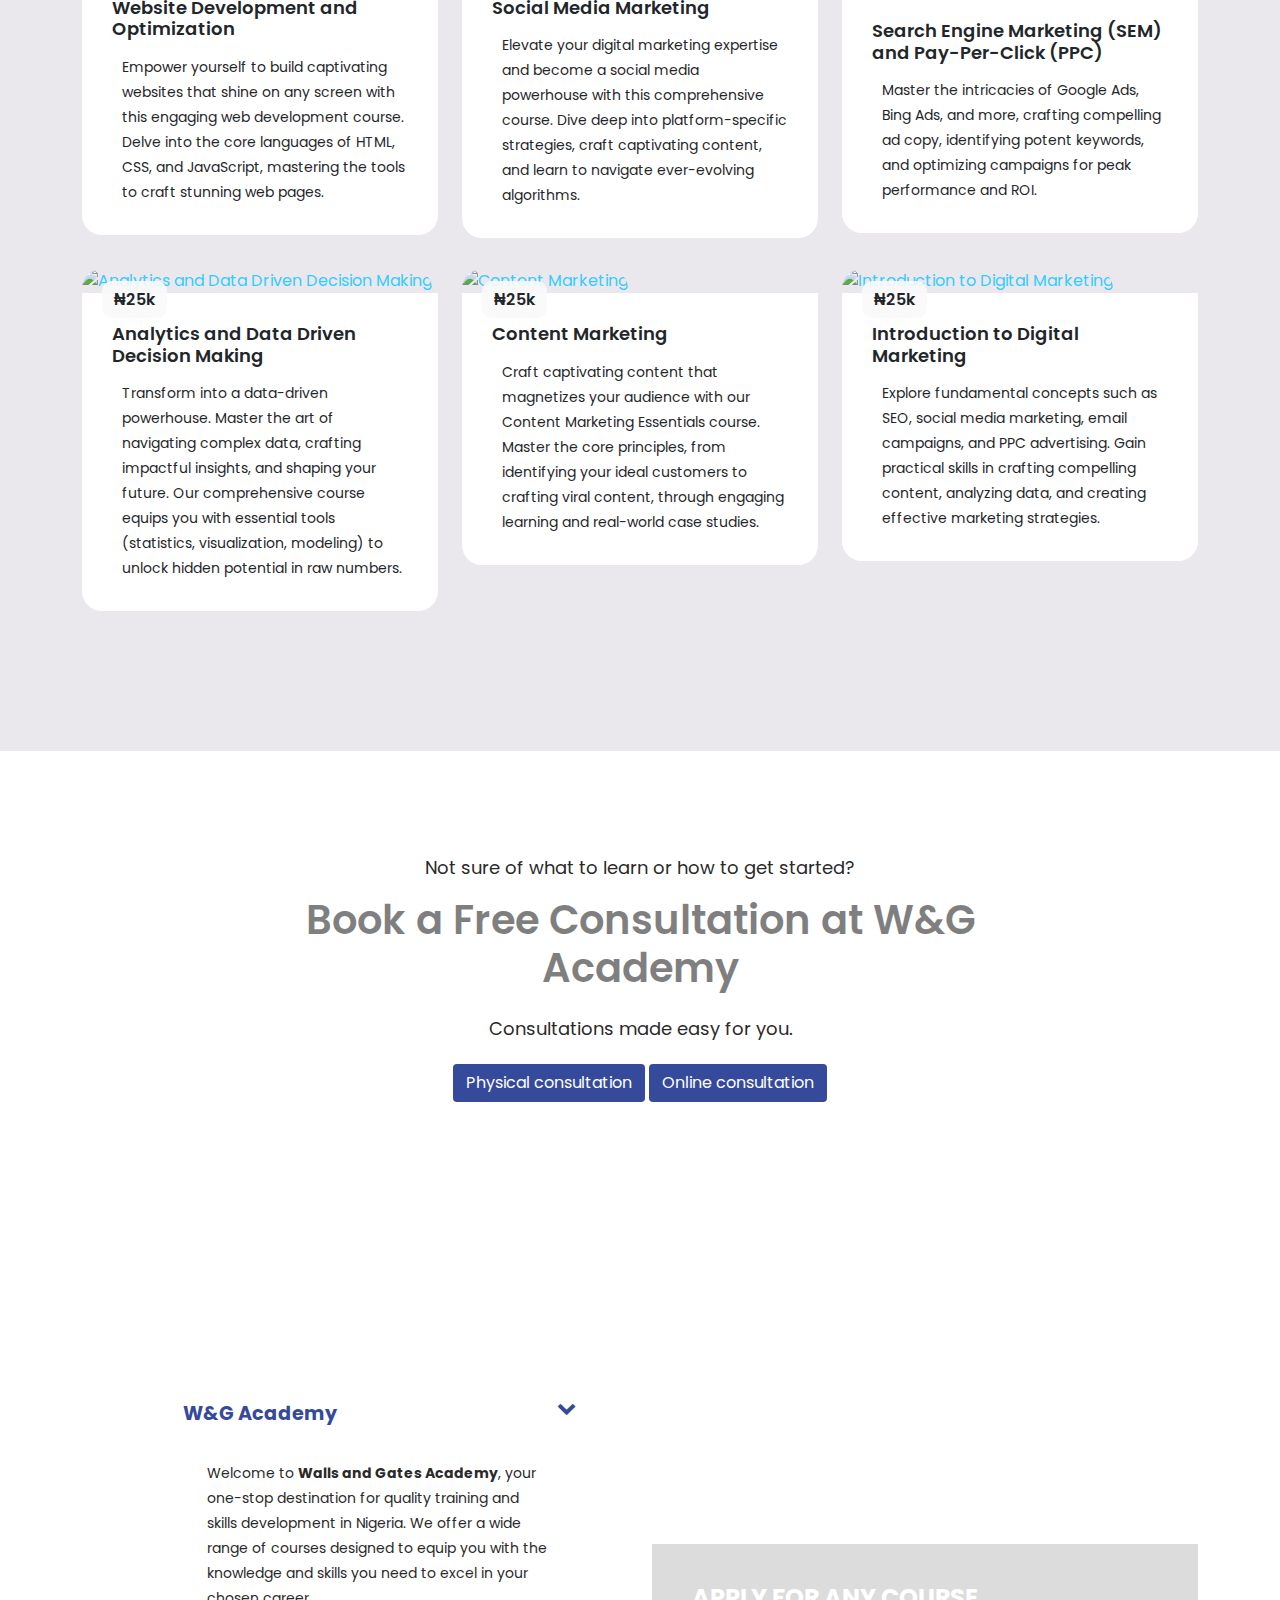
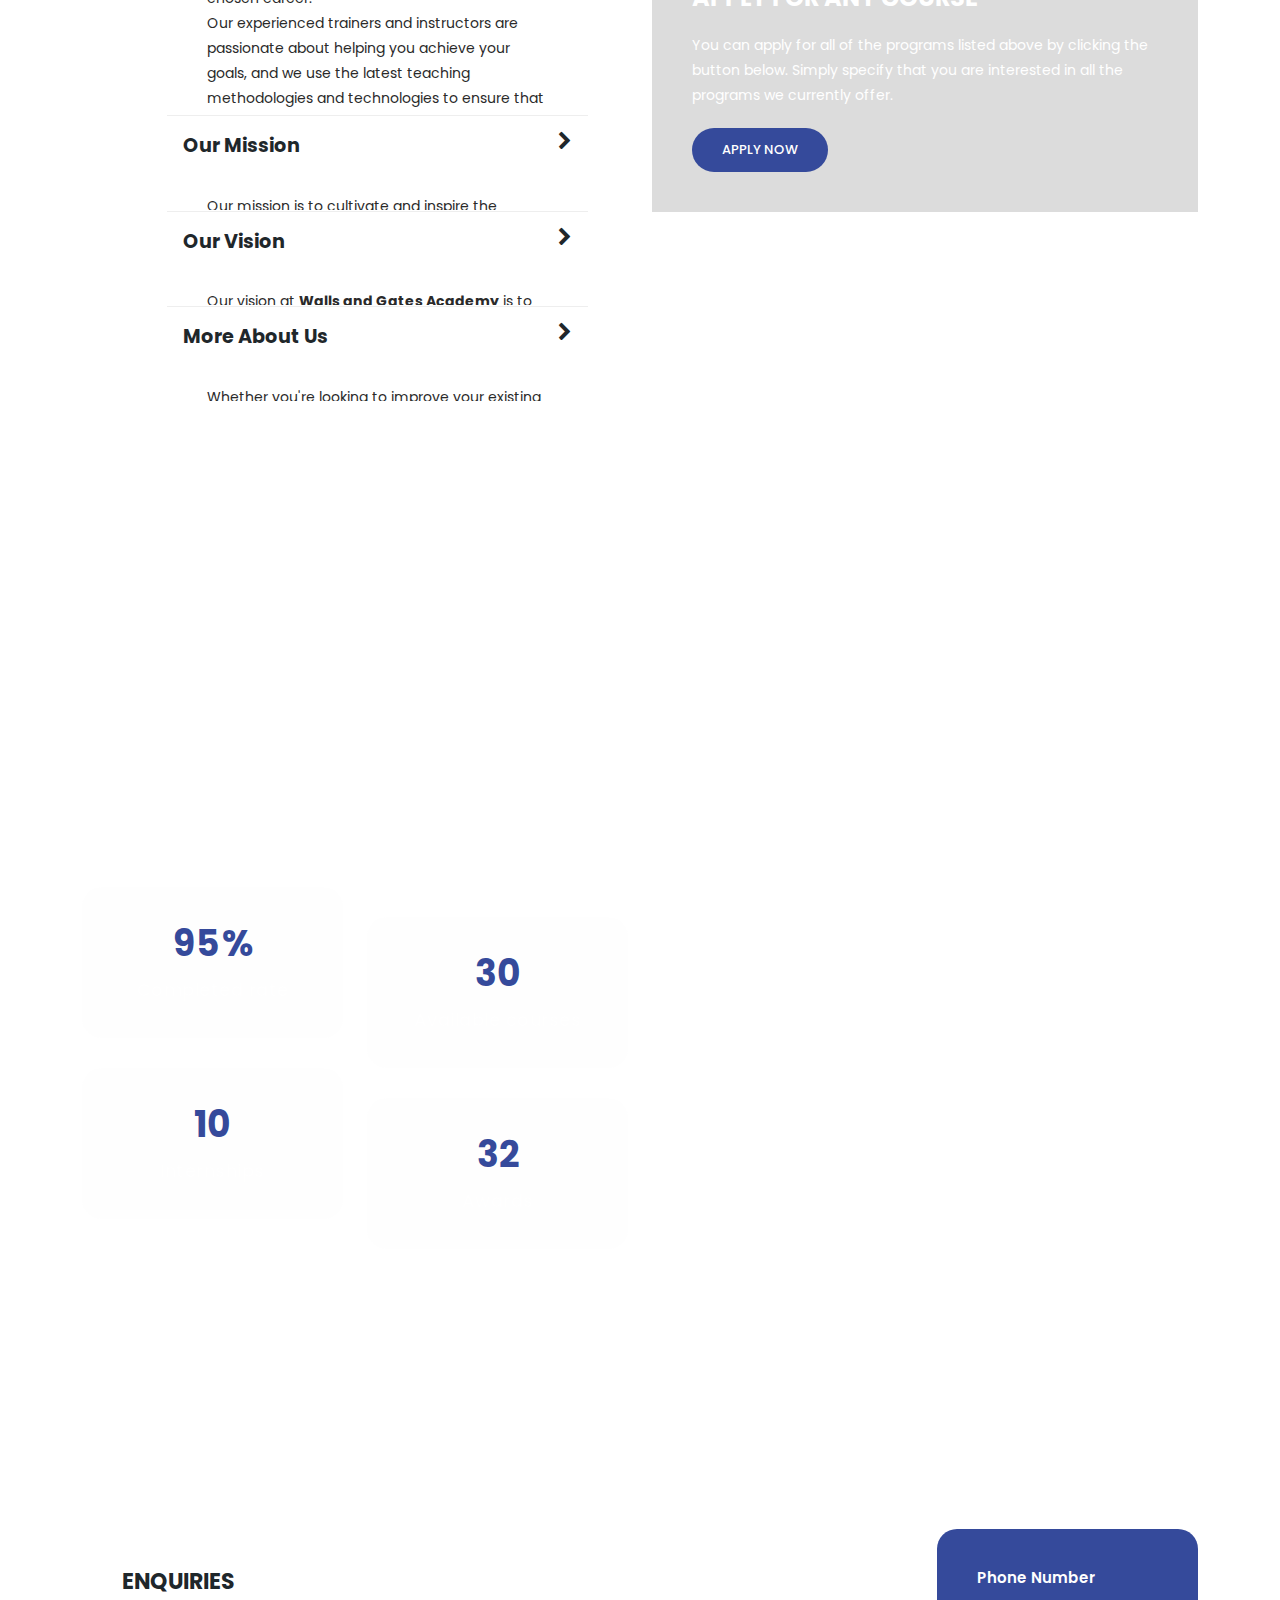
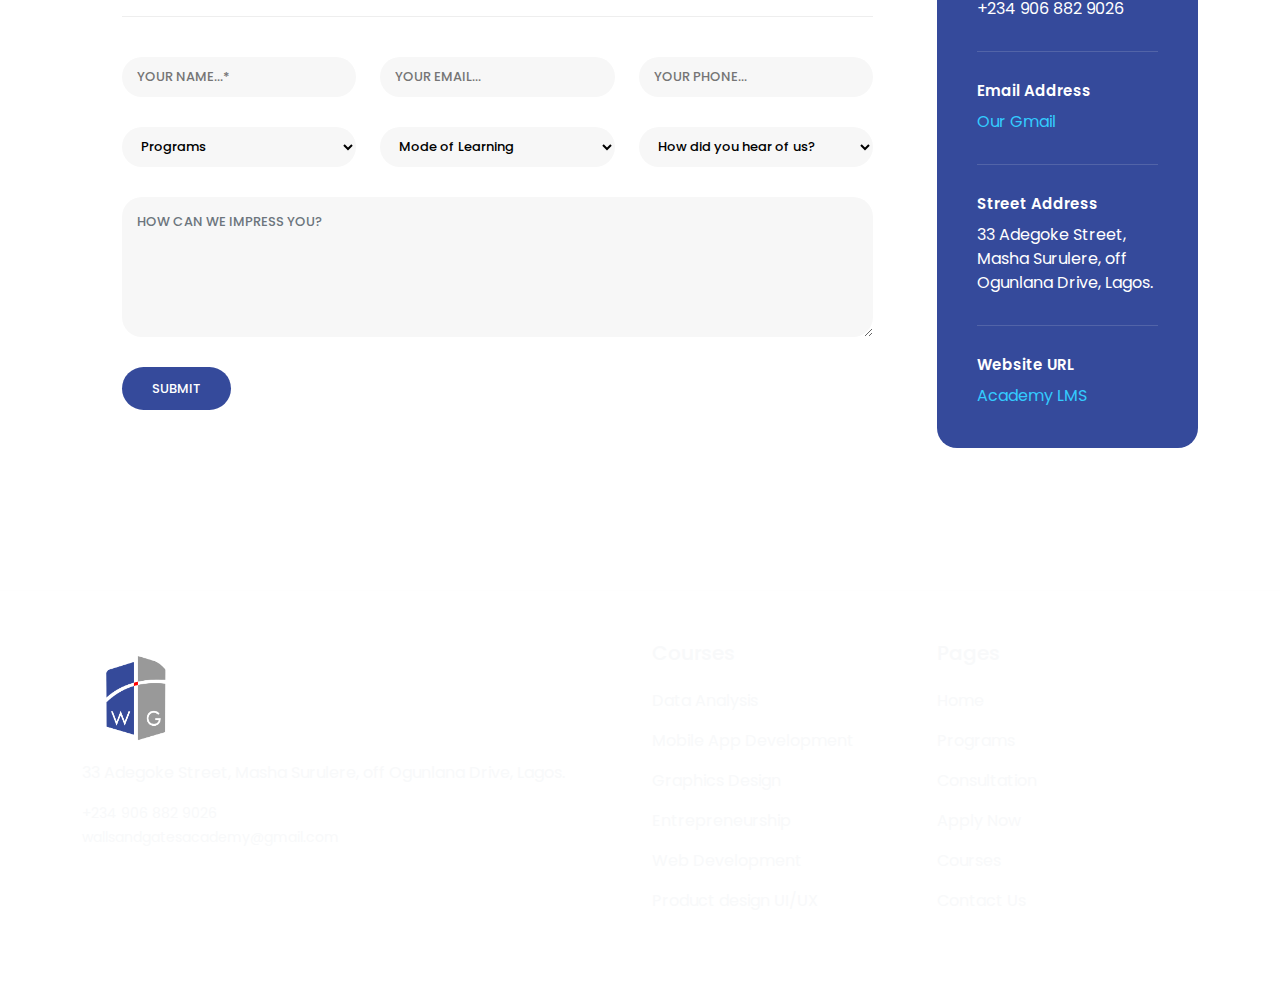
==== commit bb2a17be: "made changes: ''" ====
--- a/index.html
+++ b/index.html
@@ -49,7 +49,7 @@
                 <li class="scroll-to-section"><a href="#top" class="active">Home</a></li>
                 <li><a href="#meetings">Programs</a></li>
                 <li class="scroll-to-section"><a href="#consultation">Consultation</a></li>
-                <li class="scroll-to-section"><a href="https://academy.wandggroup.com/lms/login/signup.php">Apply Now</a></li>
+                <li class="scroll-to-section"><a href="https://academy.wandggroup.com/lms/login/">Apply Now</a></li>
                 <!-- <li class="has-sub">
                     <a href="javascript:void(0)">Pages</a>
                     <ul class="sub-menu">
@@ -86,7 +86,7 @@
               <h2>Welcome to W&G Academy</h2>
               <p>Embrace the future of IT skills with W & G Academy. As the demand for IT professionals skyrockets, W & G Academy as an IT training centre in Lagos, Nigeria is at the forefront of this digital revolution. Whether you're stepping into the IT as a career or aiming to enhance your skills, W & G Academy provides a diverse range of courses in data analytics, software programming, web design, development, digital marketing, entrepreneurship and graphics design. Our offerings cater to both beginners and advanced learners. Join us online or offline — your learning journey, your way.</p>
               <div class="main-button-red">
-                  <div class="scroll-to-section"><a href="https://academy.wandggroup.com/lms/" target="_blank"> Join Us Now!</a></div>
+                  <div class="scroll-to-section"><a href="https://academy.wandggroup.com/lms/login/" target="_blank"> Join Us Now!</a></div>
               </div>
           </div>
               </div>
@@ -189,112 +189,177 @@
         </div>
         <div class="col-lg-12">
           <div class="row">
+            <!-- 1. Frontend Web Development for Beginners -->
             <div class="col-lg-4">
               <div class="meeting-item">
                 <div class="thumb">
-                  <!-- <div class="price">
-                    <span>₦200k</span>
-                  </div> -->
-                  <a href="https://academy.wandggroup.com/lms/"><img src="https://images.unsplash.com/photo-1517694712202-14dd9538aa97?q=80&w=2670&auto=format&fit=crop" alt="Web Development"></a>
+                  <div class="price">
+                    <span>₦120k</span>
+                  </div>
+                  <a href="https://academy.wandggroup.com/lms/login/"><img src="https://images.unsplash.com/photo-1517694712202-14dd9538aa97?q=80&w=2670&auto=format&fit=crop" alt="Frontend Web Development for Beginners"></a>
+                </div>
+                <div class="down-content">
+                  <a href="https://academy.wandggroup.com/lms/login/"><h4>Frontend Web Development for Beginners</h4></a>
+                  <p>Learn the essentials of frontend web development using HTML, CSS, and JavaScript. Create user interfaces and engaging web experiences to kickstart your development journey.</p>
+                </div>
+              </div>
+            </div>
+        
+            <!-- 2. Influencer Marketing and Affiliate Marketing -->
+            <div class="col-lg-4">
+              <div class="meeting-item">
+                <div class="thumb">
+                  <div class="price">
+                    <span>₦25k</span>
+                  </div>
+                  <a href="https://academy.wandggroup.com/lms/login/"><img src="https://academy.wandggroup.com/lms/pluginfile.php/188/course/overviewfiles/download.jpg" alt="Influencer Marketing and Affiliate Marketing"></a>
                 </div>
                 <div class="down-content">
                   <!-- <div class="date">
                     <h6>Mar <span>6</span></h6>
                   </div> -->
-                  <a href="https://academy.wandggroup.com/lms/"><h4>Web Development</h4></a>
-                  <p>In this comprehensive program, you'll gain expertise in both frontend and backend development, equipping you to build dynamic and interactive web experiences from start to finish.</p>
-                </div>
-              </div>
-            </div>
+                  <a href="https://academy.wandggroup.com/lms/login/"><h4>Influencer Marketing and Affiliate Marketing</h4></a>
+                  <p>Master digital marketing through influencer and affiliate strategies. Forge partnerships, drive sales, and navigate the dynamic marketing landscape.</p>
+                </div>
+              </div>
+            </div>
+        
+            <!-- 3. Email Marketing -->
             <div class="col-lg-4">
               <div class="meeting-item">
                 <div class="thumb">
-                  <!-- <div class="price">
-                    <span>₦360k</span>
-                  </div> -->
-                  <a href=https://academy.wandggroup.com/lms/"><img src="https://images.unsplash.com/photo-1626785774625-ddcddc3445e9?q=80&w=2671&auto=format&fit=crop" alt="Graphics Design"></a>
+                  <div class="price">
+                    <span>₦25k</span>
+                  </div>
+                  <a href="https://academy.wandggroup.com/lms/login/"><img src="https://academy.wandggroup.com/lms/pluginfile.php/165/course/overviewfiles/download.jpg" alt="Email Marketing"></a>
                 </div>
                 <div class="down-content">
                   <!-- <div class="date">
                     <h6>Mar <span>6</span></h6>
                   </div> -->
-                  <a href="https://academy.wandggroup.com/lms/"><h4>Graphics Design</h4></a>
-                  <p>Dive into the diverse world of graphic design, from crafting impactful logos and flyers to generating captivating visuals for any purpose. Unleash your creative potential and learn the essential skills to bring your ideas to life.</p>
-                </div>
-              </div>
-            </div>
+                  <a href="https://academy.wandggroup.com/lms/login/"><h4>Email Marketing</h4></a>
+                  <p>Master the art of email marketing and elevate your digital strategy with this immersive course. Dive deep into crafting captivating content, optimizing open rates, and fostering lasting audience engagement.</p>
+                </div>
+              </div>
+            </div>
+        
+            <!-- 4. Website Development and Optimization -->
             <div class="col-lg-4">
               <div class="meeting-item">
                 <div class="thumb">
-                  <!-- <div class="price">
-                    <span>₦140k</span>
-                  </div> -->
-                  <a href="https://academy.wandggroup.com/lms/"><img src="https://images.unsplash.com/photo-1444653614773-995cb1ef9efa?q=80&w=2676&auto=format&fit=crop" alt="Entrepreneurship"></a>
+                  <div class="price">
+                    <span>₦25k</span>
+                  </div>
+                  <a href="https://academy.wandggroup.com/lms/login/"><img src="https://academy.wandggroup.com/lms/pluginfile.php/130/course/overviewfiles/OIP.jpg" alt="Website Development and Optimization"></a>
                 </div>
                 <div class="down-content">
                   <!-- <div class="date">
                     <h6>Mar <span>6</span></h6>
                   </div> -->
-                  <a href="https://academy.wandggroup.com/lms/"><h4>Entrepreneurship</h4></a>
-                  <p>Gain a holistic understanding of the key areas, from strategic finance and risk management to effective marketing and leadership, equipping you to confidently navigate the entrepreneurial journey.
-                  </p>
-                </div>
-              </div>
-            </div>
+                  <a href="https://academy.wandggroup.com/lms/login/"><h4>Website Development and Optimization</h4></a>
+                  <p>Empower yourself to build captivating websites that shine on any screen with this engaging web development course. Delve into the core languages of HTML, CSS, and JavaScript, mastering the tools to craft stunning web pages.</p>
+                </div>
+              </div>
+            </div>
+        
+            <!-- 5. Social Media Marketing -->
             <div class="col-lg-4">
               <div class="meeting-item">
                 <div class="thumb">
-                  <!-- <div class="price">
-                    <span>₦480k</span>
-                  </div> -->
-                  <!-- <a href="courses/data-analysis.html"><img src="https://images.unsplash.com/photo-1551288049-bebda4e38f71?q=80&w=2670&auto=format&fit=crop" alt="Data Analysis"></a> -->
-                  <a href="https://academy.wandggroup.com/lms/"><img src="https://images.unsplash.com/photo-1551288049-bebda4e38f71?q=80&w=2670&auto=format&fit=crop" alt="Data Analysis"></a>
+                  <div class="price">
+                    <span>₦25k</span>
+                  </div>
+                  <a href="https://academy.wandggroup.com/lms/login/"><img src="https://academy.wandggroup.com/lms/pluginfile.php/113/course/overviewfiles/OIP.jpg" alt="Social Media Marketing"></a>
                 </div>
                 <div class="down-content">
                   <!-- <div class="date">
                     <h6>Mar <span>6</span></h6>
                   </div> -->
-                  <a href="https://academy.wandggroup.com/lms/"><h4>Data Analysis</h4></a>
-                  <p>Dive deep into the world of data analysis and gain proficiency in essential tools and techniques. Equip yourself for a flourishing career in fields like business intelligence, data science, and market research.</p>
-                </div>
-              </div>
-            </div>
+                  <a href="https://academy.wandggroup.com/lms/login/"><h4>Social Media Marketing</h4></a>
+                  <p>Elevate your digital marketing expertise and become a social media powerhouse with this comprehensive course. Dive deep into platform-specific strategies, craft captivating content, and learn to navigate ever-evolving algorithms.</p>
+                </div>
+              </div>
+            </div>
+        
+            <!-- 6. Search Engine Marketing (SEM) and Pay-Per-Click (PPC) -->
             <div class="col-lg-4">
               <div class="meeting-item">
                 <div class="thumb">
-                  <!-- <div class="price">
-                    <span>₦140k</span>
-                  </div> -->
-                  <a href="https://academy.wandggroup.com/lms/"><img src="https://images.unsplash.com/photo-1630442923896-244dd3717b35?q=80&w=2670&auto=format&fit=crop" alt="Mobile App"></a>
+                  <div class="price">
+                    <span>₦25k</span>
+                  </div>
+                  <a href="https://academy.wandggroup.com/lms/login/"><img src="https://academy.wandggroup.com/lms/pluginfile.php/101/course/overviewfiles/OIP.jpg" alt="Search Engine Marketing (SEM) and Pay-Per-Click (PPC)"></a>
                 </div>
                 <div class="down-content">
                   <!-- <div class="date">
                     <h6>Mar <span>6</span></h6>
                   </div> -->
-                  <a href="https://academy.wandggroup.com/lms/"><h4>Mobile App Development</h4></a>
-                  <p>Master the art of designing and building exceptional mobile apps. This program equips you with the skills to create intuitive interfaces, optimize user journeys, and deliver powerful solutions for your clients.</p>
-                </div>
-              </div>
-            </div>
+                  <a href="https://academy.wandggroup.com/lms/login/"><h4>Search Engine Marketing (SEM) and Pay-Per-Click (PPC)</h4></a>
+                  <p>Master the intricacies of Google Ads, Bing Ads, and more, crafting compelling ad copy, identifying potent keywords, and optimizing campaigns for peak performance and ROI.</p>
+                </div>
+              </div>
+            </div>
+        
+            <!-- 7. Analytics and Data Driven Decision Making -->
             <div class="col-lg-4">
               <div class="meeting-item">
                 <div class="thumb">
-                  <!-- <div class="price">
-                    <span>₦480k</span>
-                  </div> -->
-                  <a href="https://academy.wandggroup.com/lms/"><img src="https://images.unsplash.com/photo-1586717791821-3f44a563fa4c?q=80&w=2670&auto=format&fit=crop" alt="Data Analysis"></a>
+                  <div class="price">
+                    <span>₦25k</span>
+                  </div>
+                  <a href="https://academy.wandggroup.com/lms/login/"><img src="https://academy.wandggroup.com/lms/pluginfile.php/92/course/overviewfiles/Data-Driven-Decision-Making-Data-Analysis.jpg" alt="Analytics and Data Driven Decision Making"></a>
                 </div>
                 <div class="down-content">
                   <!-- <div class="date">
                     <h6>Mar <span>6</span></h6>
                   </div> -->
-                  <a href="https://academy.wandggroup.com/lms/"><h4>Product Design</h4></a>
-                  <p>Gain a competitive edge in today's digital landscape by mastering essential design principles, prototyping techniques, and industry-standard tools. Prepare for a rewarding career in web, mobile, software, or product design.</p>
-                </div>
-              </div>
-            </div>
-          </div>
-        </div>
+                  <a href="https://academy.wandggroup.com/lms/login/"><h4>Analytics and Data Driven Decision Making</h4></a>
+                  <p>Transform into a data-driven powerhouse. Master the art of navigating complex data, crafting impactful insights, and shaping your future. Our comprehensive course equips you with essential tools (statistics, visualization, modeling) to unlock hidden potential in raw numbers.</p>
+                </div>
+              </div>
+            </div>
+        
+            <!-- 8. Content Marketing -->
+            <div class="col-lg-4">
+              <div class="meeting-item">
+                <div class="thumb">
+                  <div class="price">
+                    <span>₦25k</span>
+                  </div>
+                  <a href="https://academy.wandggroup.com/lms/login/"><img src="https://academy.wandggroup.com/lms/pluginfile.php/78/course/overviewfiles/download.jpg" alt="Content Marketing"></a>
+                </div>
+                <div class="down-content">
+                  <!-- <div class="date">
+                    <h6>Mar <span>6</span></h6>
+                  </div> -->
+                  <a href="https://academy.wandggroup.com/lms/login/"><h4>Content Marketing</h4></a>
+                  <p>Craft captivating content that magnetizes your audience with our Content Marketing Essentials course. Master the core principles, from identifying your ideal customers to crafting viral content, through engaging learning and real-world case studies.</p>
+                </div>
+              </div>
+            </div>
+        
+            <!-- 9. Introduction to Digital Marketing -->
+            <div class="col-lg-4">
+              <div class="meeting-item">
+                <div class="thumb">
+                  <div class="price">
+                    <span>₦25k</span>
+                  </div>
+                  <a href="https://academy.wandggroup.com/lms/login/"><img src="https://academy.wandggroup.com/lms/pluginfile.php/74/course/overviewfiles/dms.jpg" alt="Introduction to Digital Marketing"></a>
+                </div>
+                <div class="down-content">
+                  <!-- <div class="date">
+                    <h6>Mar <span>6</span></h6>
+                  </div> -->
+                  <a href="https://academy.wandggroup.com/lms/login/"><h4>Introduction to Digital Marketing</h4></a>
+                  <p>Explore fundamental concepts such as SEO, social media marketing, email campaigns, and PPC advertising. Gain practical skills in crafting compelling content, analyzing data, and creating effective marketing strategies.</p>
+                </div>
+              </div>
+            </div>
+        
+          </div>
+        </div>
+        
       </div>
     </div>
   </section>
@@ -783,7 +848,7 @@
               </li>
               <li>
                 <h6>Website URL</h6>
-                <span><a href="https://academy.wandggroup.com/lms/">Academy LMS</a></span>
+                <span><a href="https://academy.wandggroup.com/lms/login/">Academy LMS</a></span>
               </li>
             </ul>
           </div>
